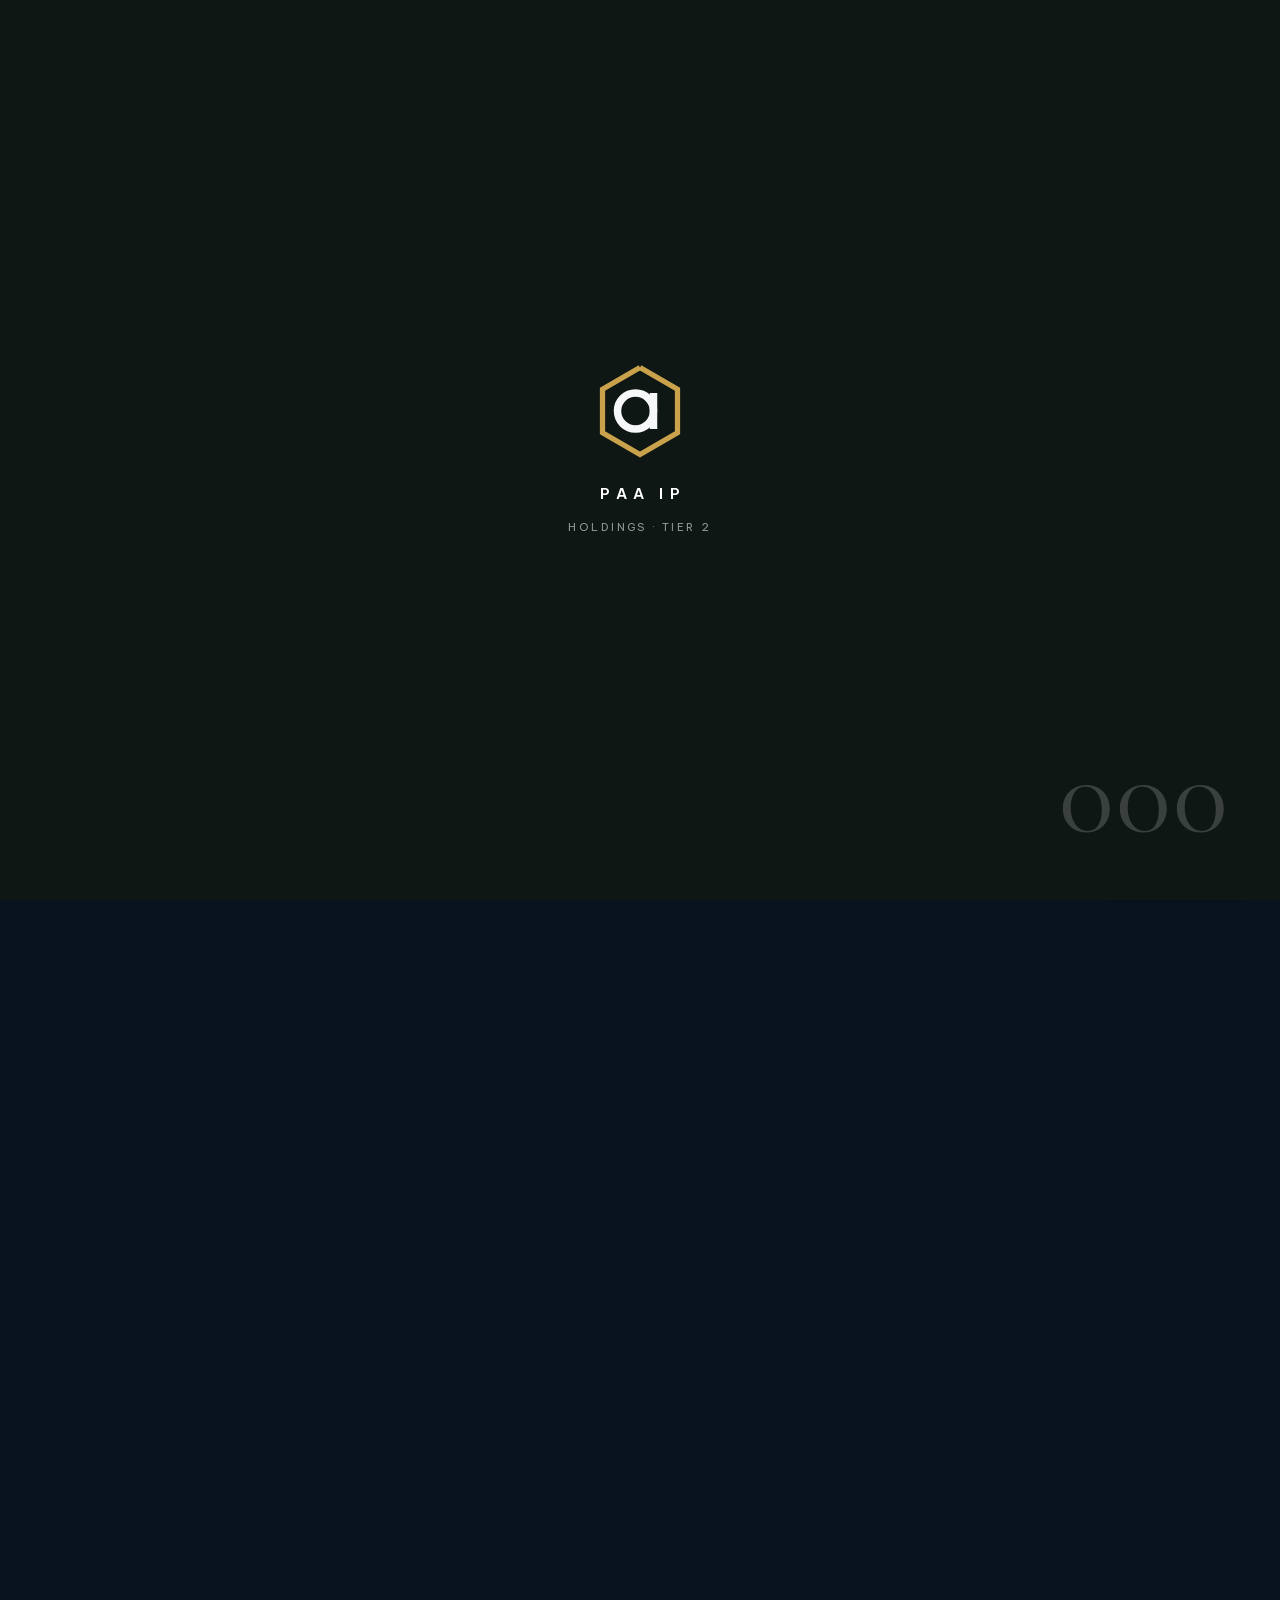
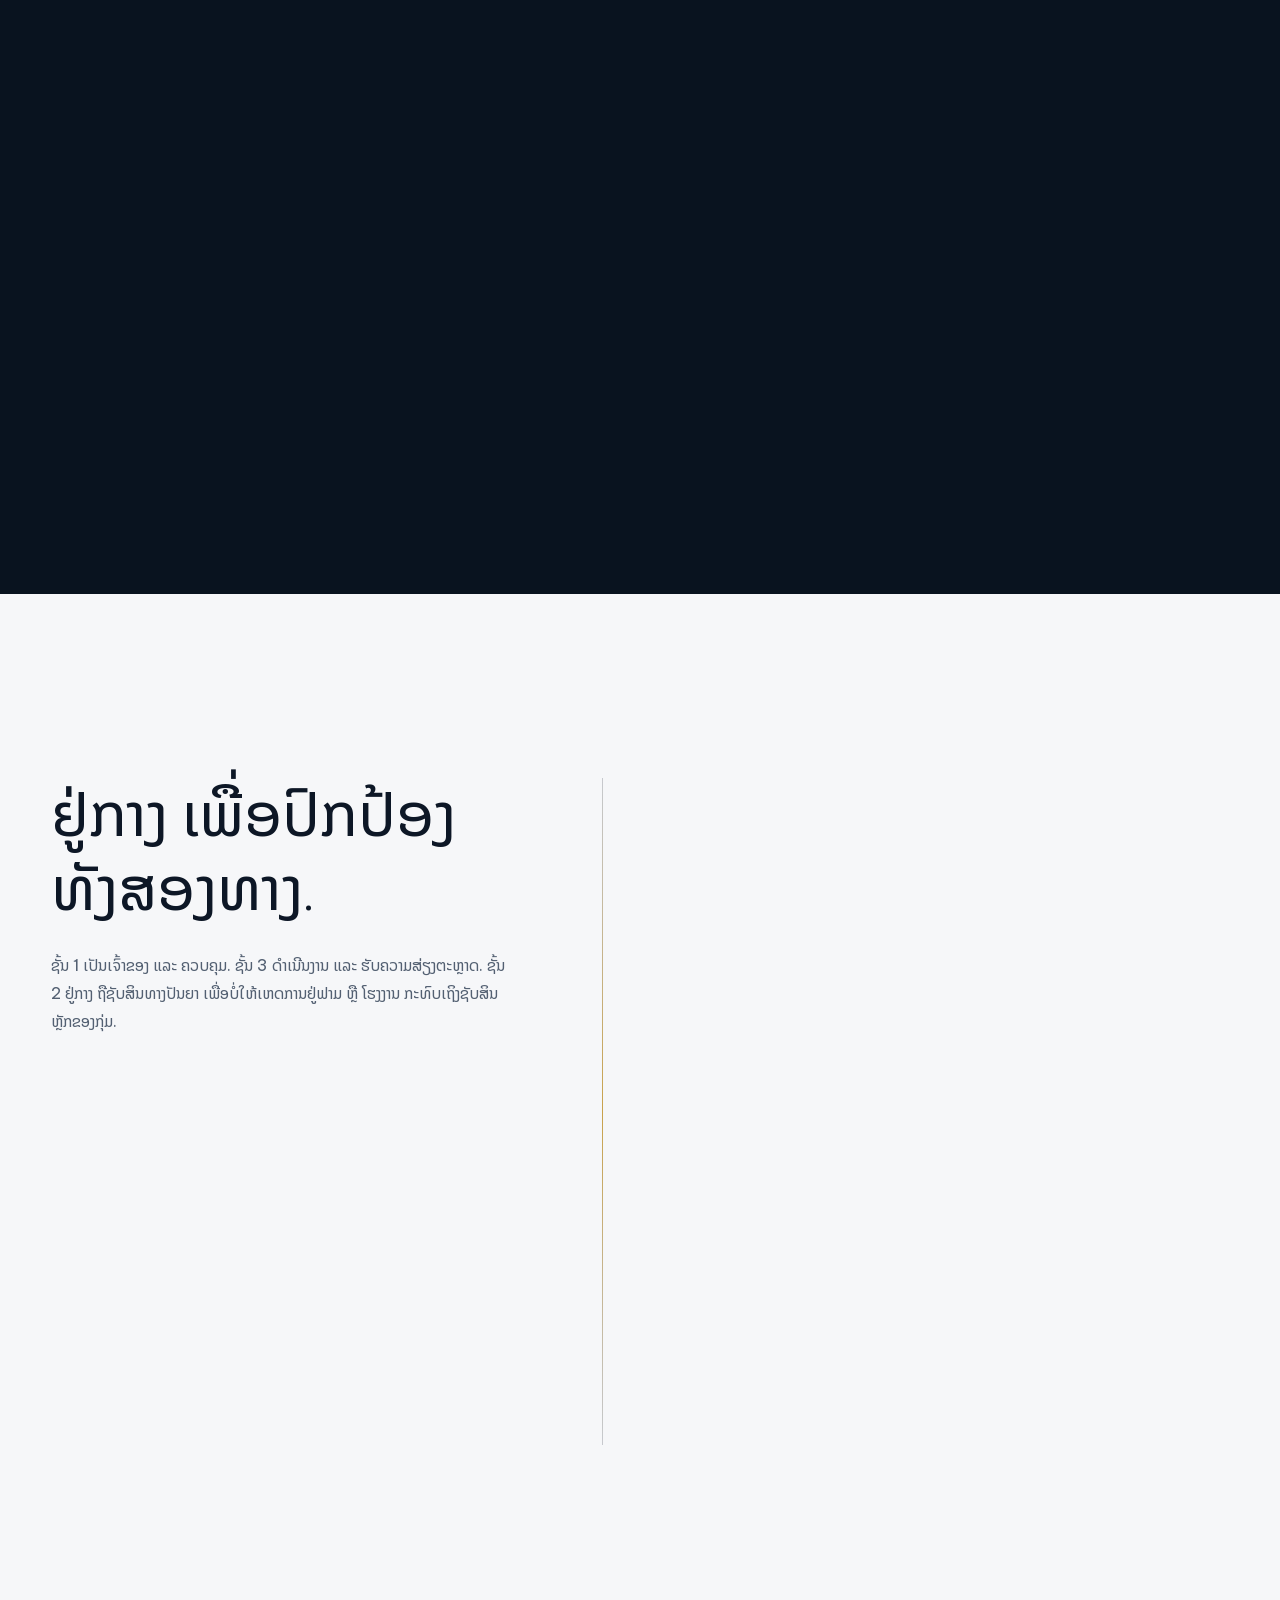
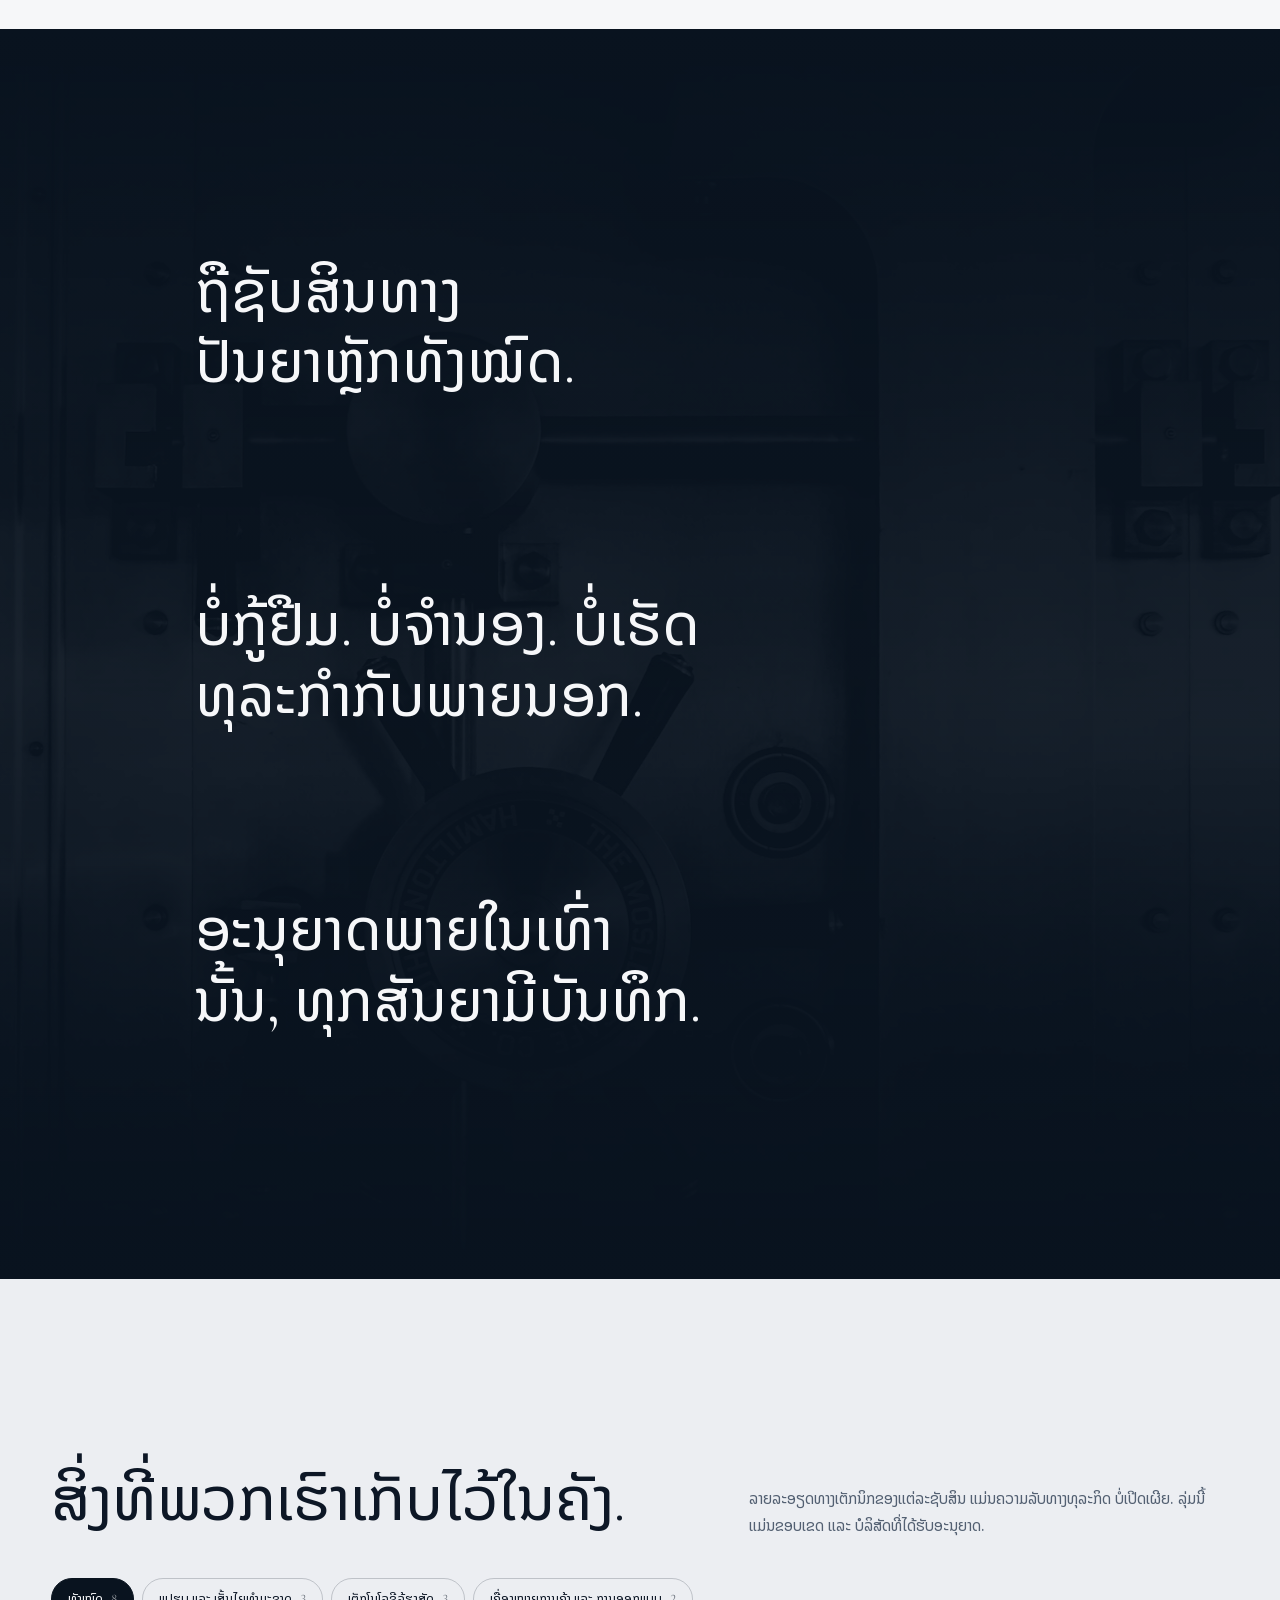
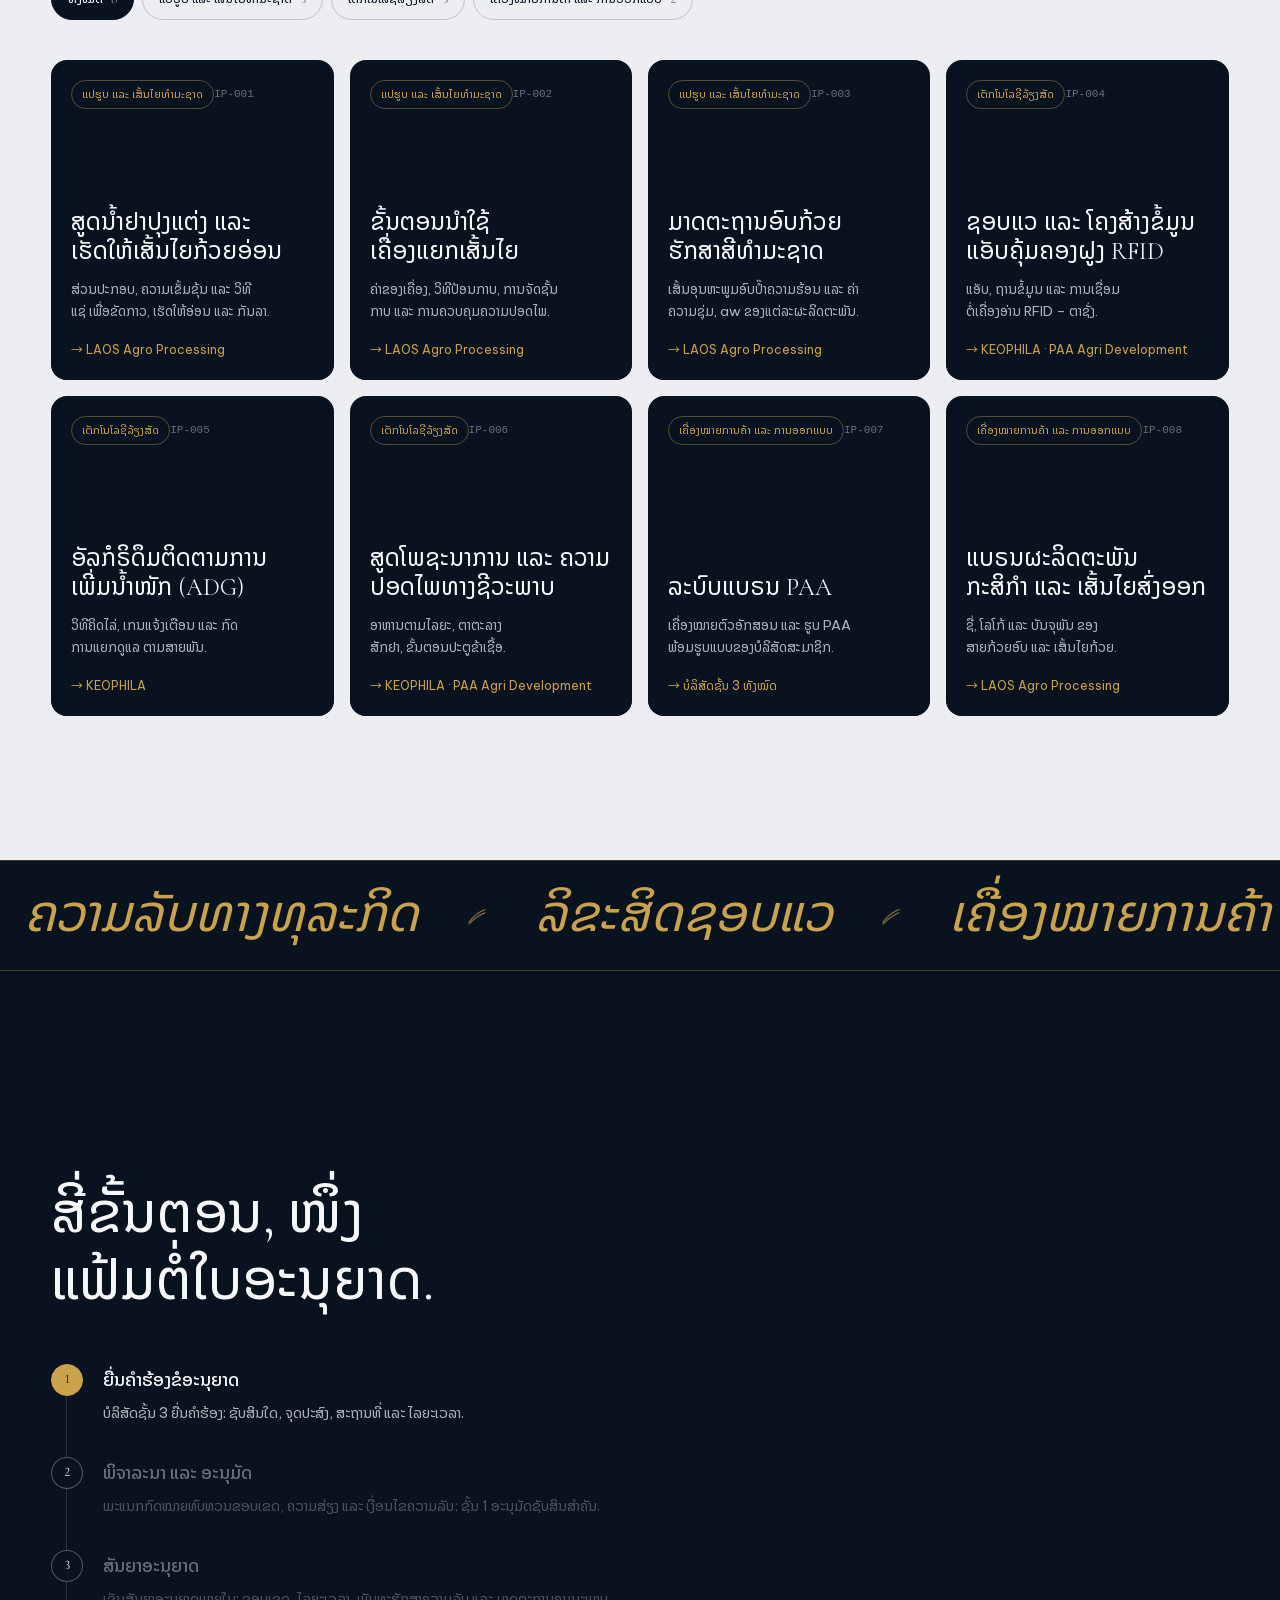
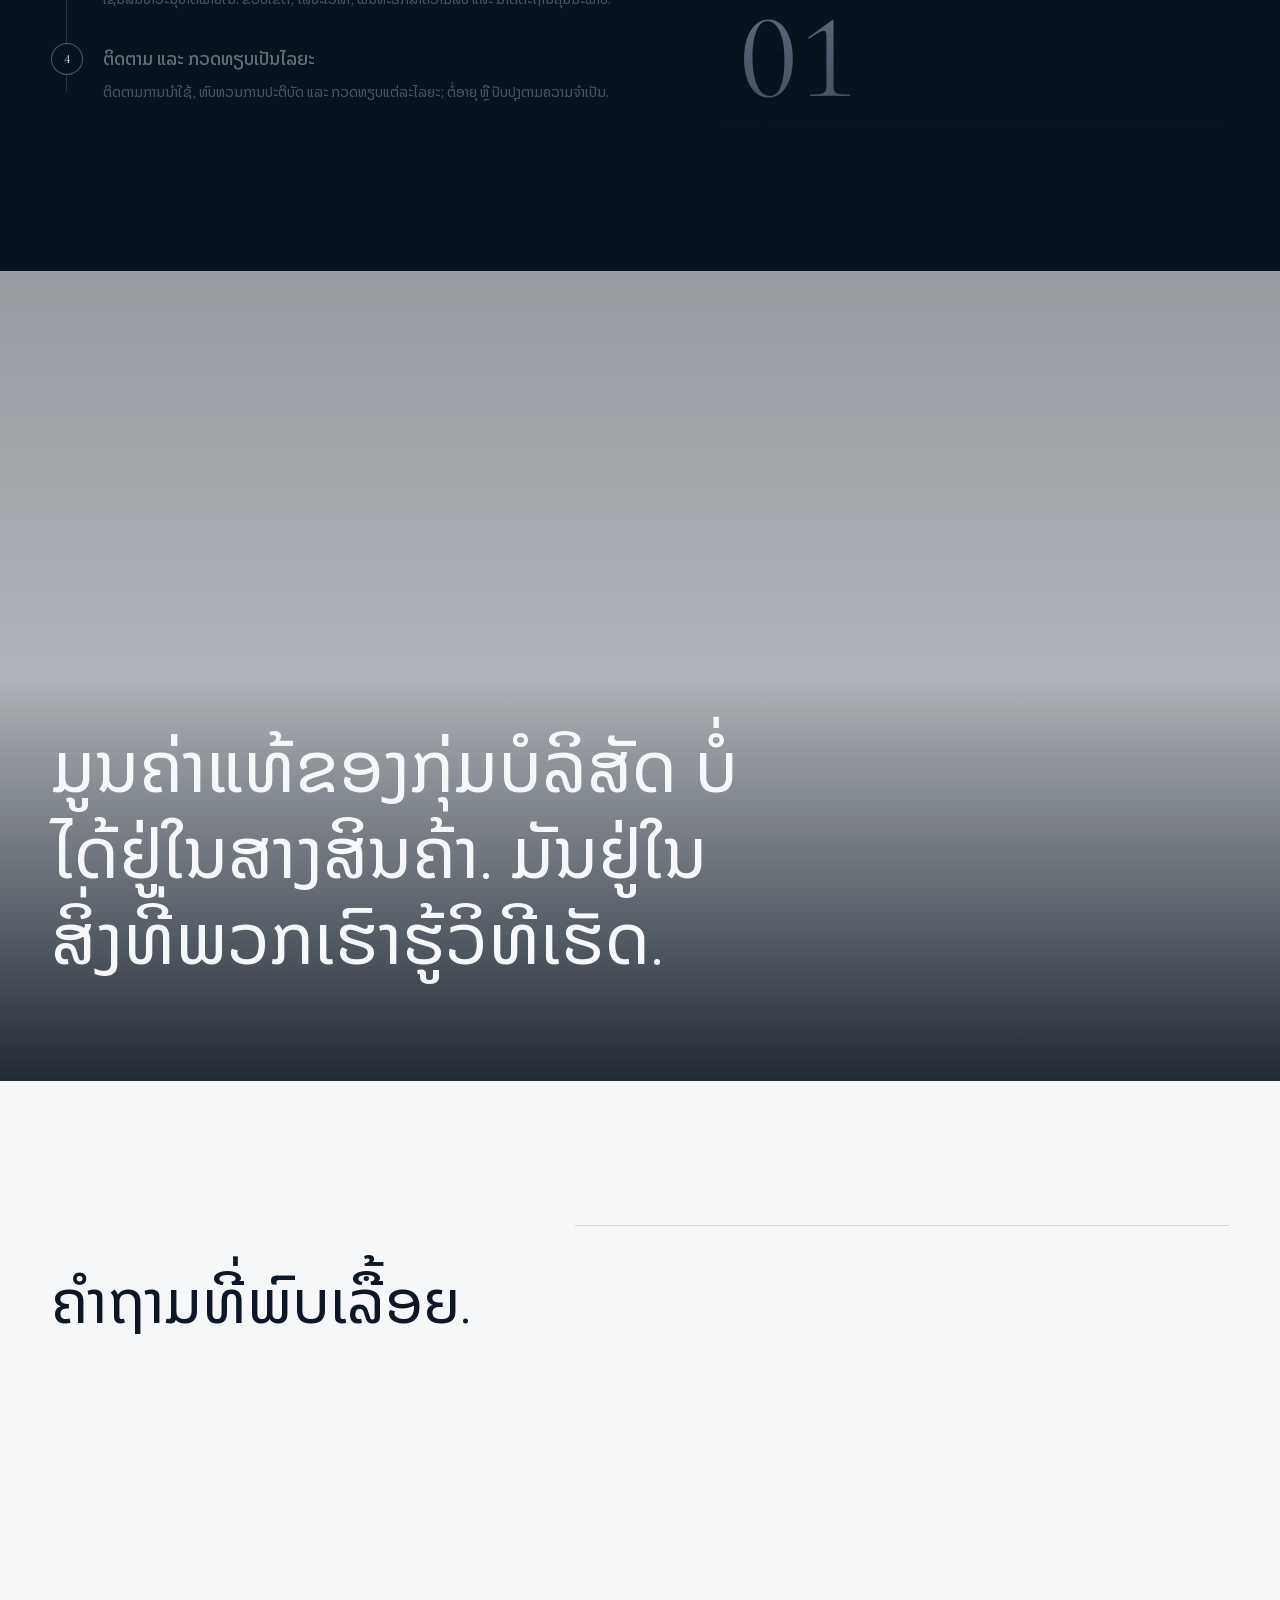
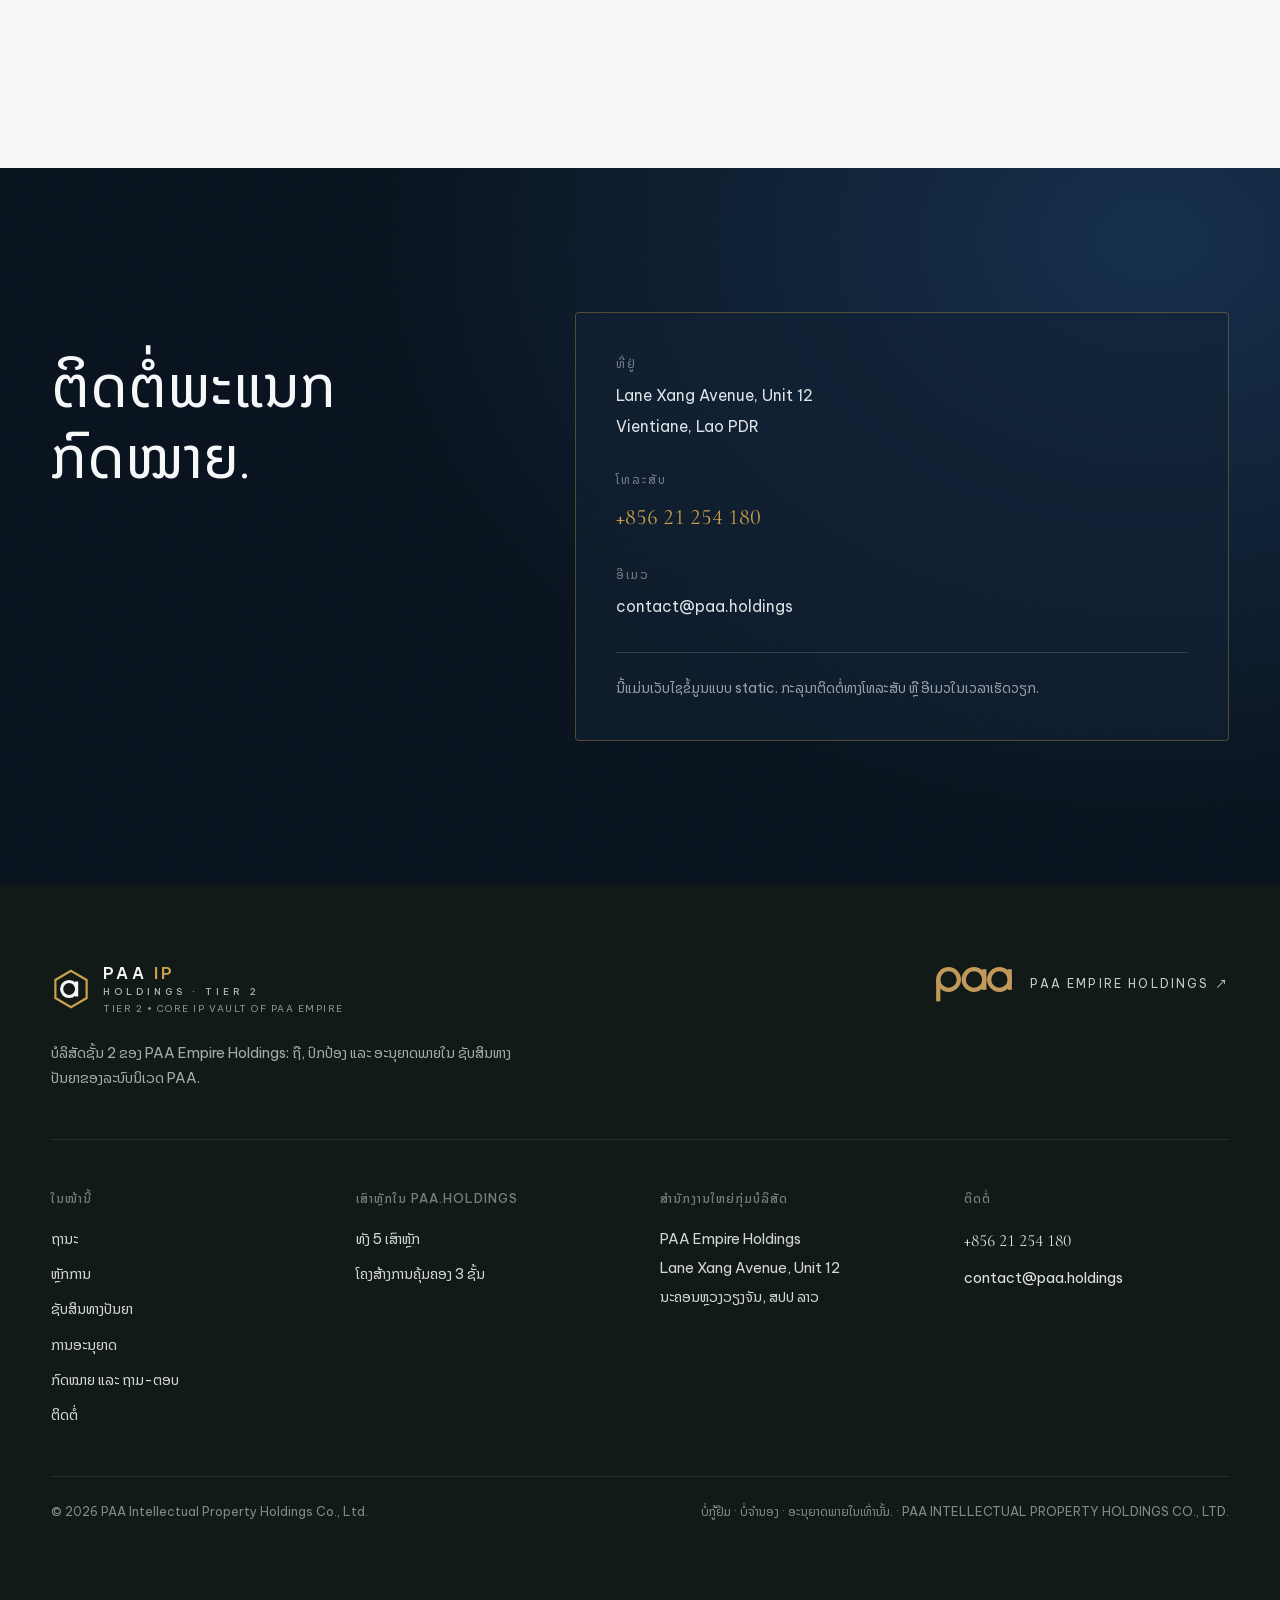
==== index.html @ 494ac4ad "init" ====
<!DOCTYPE html><!--0bmO_SX3od1G6qTGsO0JQ--><html lang="lo"><head><meta charSet="utf-8"/><meta name="viewport" content="width=device-width, initial-scale=1"/><link rel="preload" as="script" fetchPriority="low" href="/_next/static/chunks/webpack-fd79b7a7891f897e.js"/><script src="/_next/static/chunks/87c73c54-24122e7b92478d00.js" async=""></script><script src="/_next/static/chunks/18-1199a09a179f36fc.js" async=""></script><script src="/_next/static/chunks/main-app-a4c10dd6a39bd72f.js" async=""></script><meta name="next-size-adjust" content=""/><meta http-equiv="refresh" content="0; url=/lo/"/><link rel="canonical" href="/lo/"/><script src="/_next/static/chunks/polyfills-42372ed130431b0a.js" noModule=""></script></head><body><div hidden=""><!--$--><!--/$--></div><a href="/lo/">PAA IP Holdings</a><!--$--><!--/$--><script src="/_next/static/chunks/webpack-fd79b7a7891f897e.js" id="_R_" async=""></script><script>(self.__next_f=self.__next_f||[]).push([0])</script><script>self.__next_f.push([1,"1:\"$Sreact.fragment\"\n2:I[5341,[],\"\"]\n3:I[25,[],\"\"]\n4:I[5104,[],\"OutletBoundary\"]\n6:I[7158,[],\"AsyncMetadataOutlet\"]\n8:I[5104,[],\"ViewportBoundary\"]\na:I[5104,[],\"MetadataBoundary\"]\nb:\"$Sreact.suspense\"\nd:I[4431,[],\"\"]\n"])</script><script>self.__next_f.push([1,"0:{\"P\":null,\"b\":\"0bmO-SX3od1G6qTGsO0JQ\",\"p\":\"\",\"c\":[\"\",\"\"],\"i\":false,\"f\":[[[\"\",{\"children\":[\"__PAGE__\",{}]},\"$undefined\",\"$undefined\",true],[\"\",[\"$\",\"$1\",\"c\",{\"children\":[null,[\"$\",\"$L2\",null,{\"parallelRouterKey\":\"children\",\"error\":\"$undefined\",\"errorStyles\":\"$undefined\",\"errorScripts\":\"$undefined\",\"template\":[\"$\",\"$L3\",null,{}],\"templateStyles\":\"$undefined\",\"templateScripts\":\"$undefined\",\"notFound\":[[[\"$\",\"title\",null,{\"children\":\"404: This page could not be found.\"}],[\"$\",\"div\",null,{\"style\":{\"fontFamily\":\"system-ui,\\\"Segoe UI\\\",Roboto,Helvetica,Arial,sans-serif,\\\"Apple Color Emoji\\\",\\\"Segoe UI Emoji\\\"\",\"height\":\"100vh\",\"textAlign\":\"center\",\"display\":\"flex\",\"flexDirection\":\"column\",\"alignItems\":\"center\",\"justifyContent\":\"center\"},\"children\":[\"$\",\"div\",null,{\"children\":[[\"$\",\"style\",null,{\"dangerouslySetInnerHTML\":{\"__html\":\"body{color:#000;background:#fff;margin:0}.next-error-h1{border-right:1px solid rgba(0,0,0,.3)}@media (prefers-color-scheme:dark){body{color:#fff;background:#000}.next-error-h1{border-right:1px solid rgba(255,255,255,.3)}}\"}}],[\"$\",\"h1\",null,{\"className\":\"next-error-h1\",\"style\":{\"display\":\"inline-block\",\"margin\":\"0 20px 0 0\",\"padding\":\"0 23px 0 0\",\"fontSize\":24,\"fontWeight\":500,\"verticalAlign\":\"top\",\"lineHeight\":\"49px\"},\"children\":404}],[\"$\",\"div\",null,{\"style\":{\"display\":\"inline-block\"},\"children\":[\"$\",\"h2\",null,{\"style\":{\"fontSize\":14,\"fontWeight\":400,\"lineHeight\":\"49px\",\"margin\":0},\"children\":\"This page could not be found.\"}]}]]}]}]],[]],\"forbidden\":\"$undefined\",\"unauthorized\":\"$undefined\"}]]}],{\"children\":[\"__PAGE__\",[\"$\",\"$1\",\"c\",{\"children\":[[\"$\",\"html\",null,{\"lang\":\"lo\",\"children\":[[\"$\",\"head\",null,{\"children\":[[\"$\",\"meta\",null,{\"httpEquiv\":\"refresh\",\"content\":\"0; url=/lo/\"}],[\"$\",\"link\",null,{\"rel\":\"canonical\",\"href\":\"/lo/\"}]]}],[\"$\",\"body\",null,{\"children\":[\"$\",\"a\",null,{\"href\":\"/lo/\",\"children\":\"PAA IP Holdings\"}]}]]}],null,[\"$\",\"$L4\",null,{\"children\":[\"$L5\",[\"$\",\"$L6\",null,{\"promise\":\"$@7\"}]]}]]}],{},null,false]},null,false],[\"$\",\"$1\",\"h\",{\"children\":[null,[[\"$\",\"$L8\",null,{\"children\":\"$L9\"}],[\"$\",\"meta\",null,{\"name\":\"next-size-adjust\",\"content\":\"\"}]],[\"$\",\"$La\",null,{\"children\":[\"$\",\"div\",null,{\"hidden\":true,\"children\":[\"$\",\"$b\",null,{\"fallback\":null,\"children\":\"$Lc\"}]}]}]]}],false]],\"m\":\"$undefined\",\"G\":[\"$d\",[]],\"s\":false,\"S\":true}\n"])</script><script>self.__next_f.push([1,"9:[[\"$\",\"meta\",\"0\",{\"charSet\":\"utf-8\"}],[\"$\",\"meta\",\"1\",{\"name\":\"viewport\",\"content\":\"width=device-width, initial-scale=1\"}]]\n5:null\n"])</script><script>self.__next_f.push([1,"7:{\"metadata\":[],\"error\":null,\"digest\":\"$undefined\"}\n"])</script><script>self.__next_f.push([1,"c:\"$7:metadata\"\n"])</script></body></html>
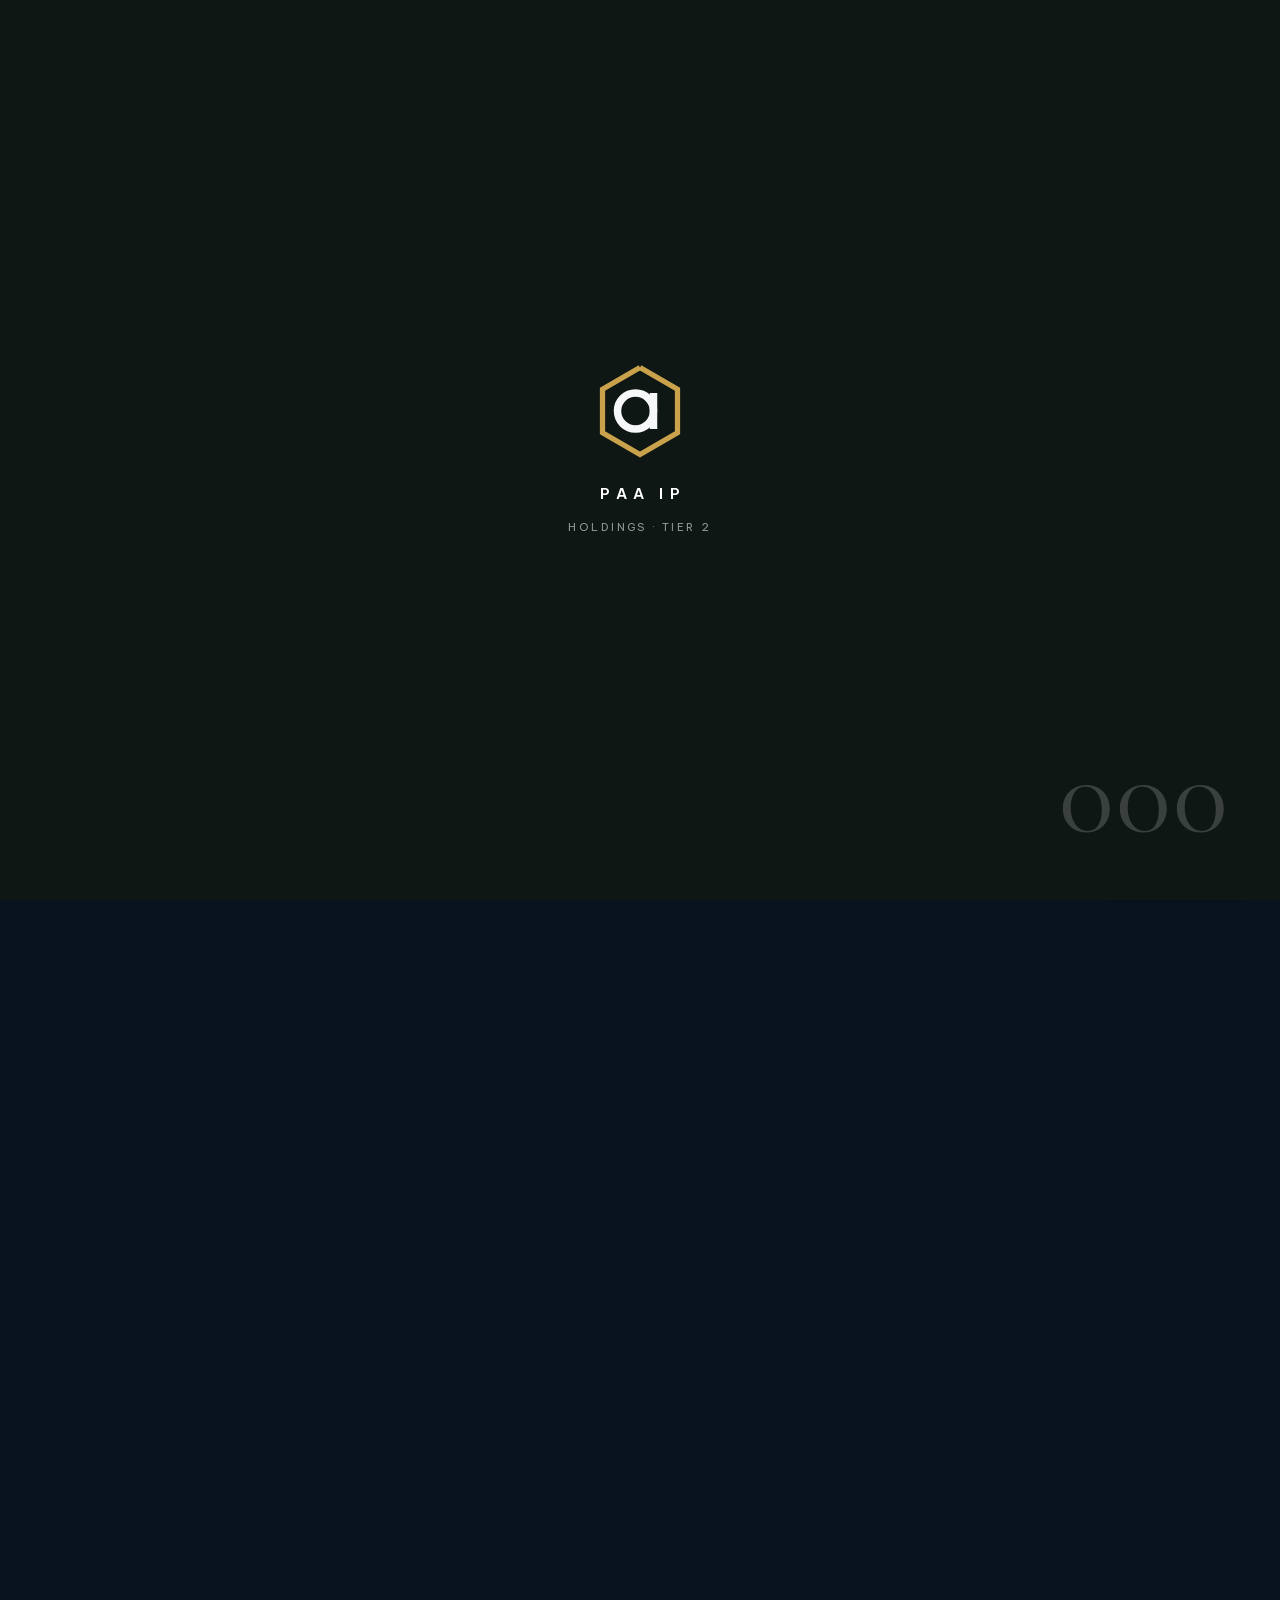
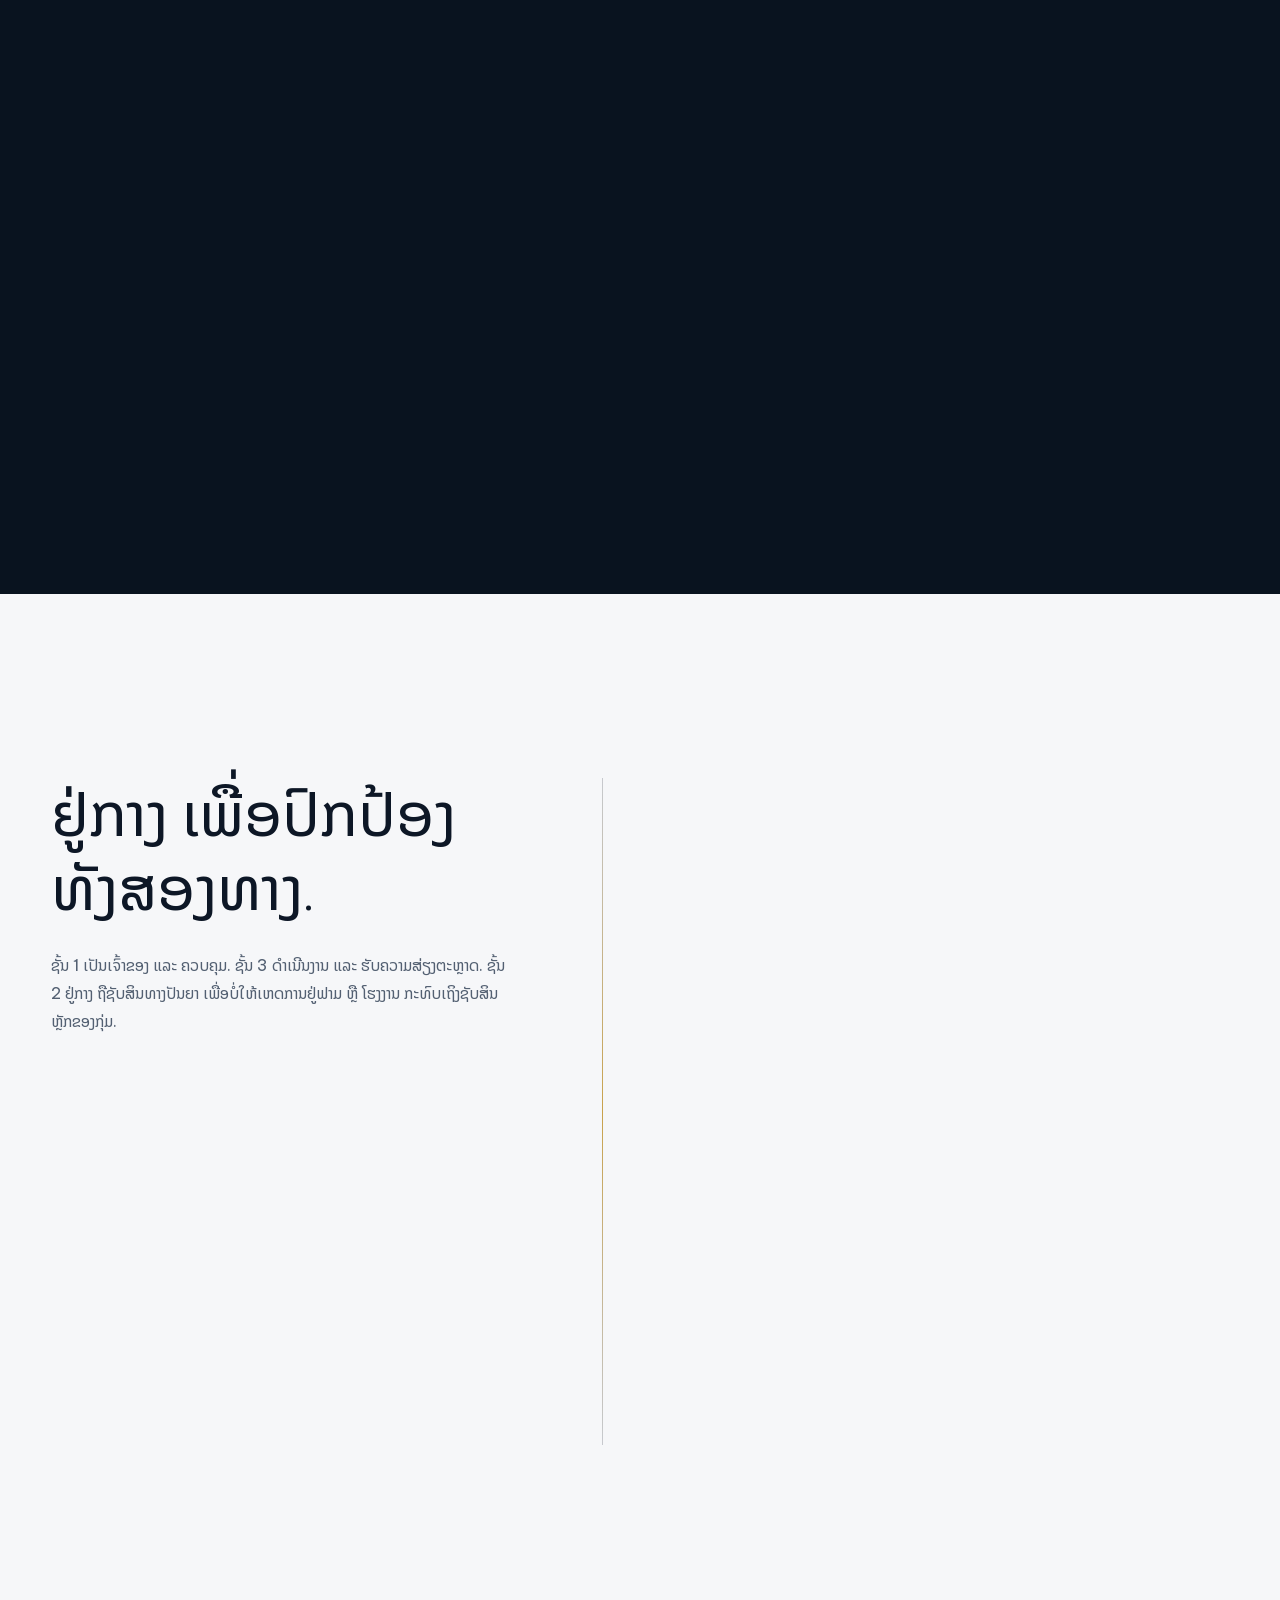
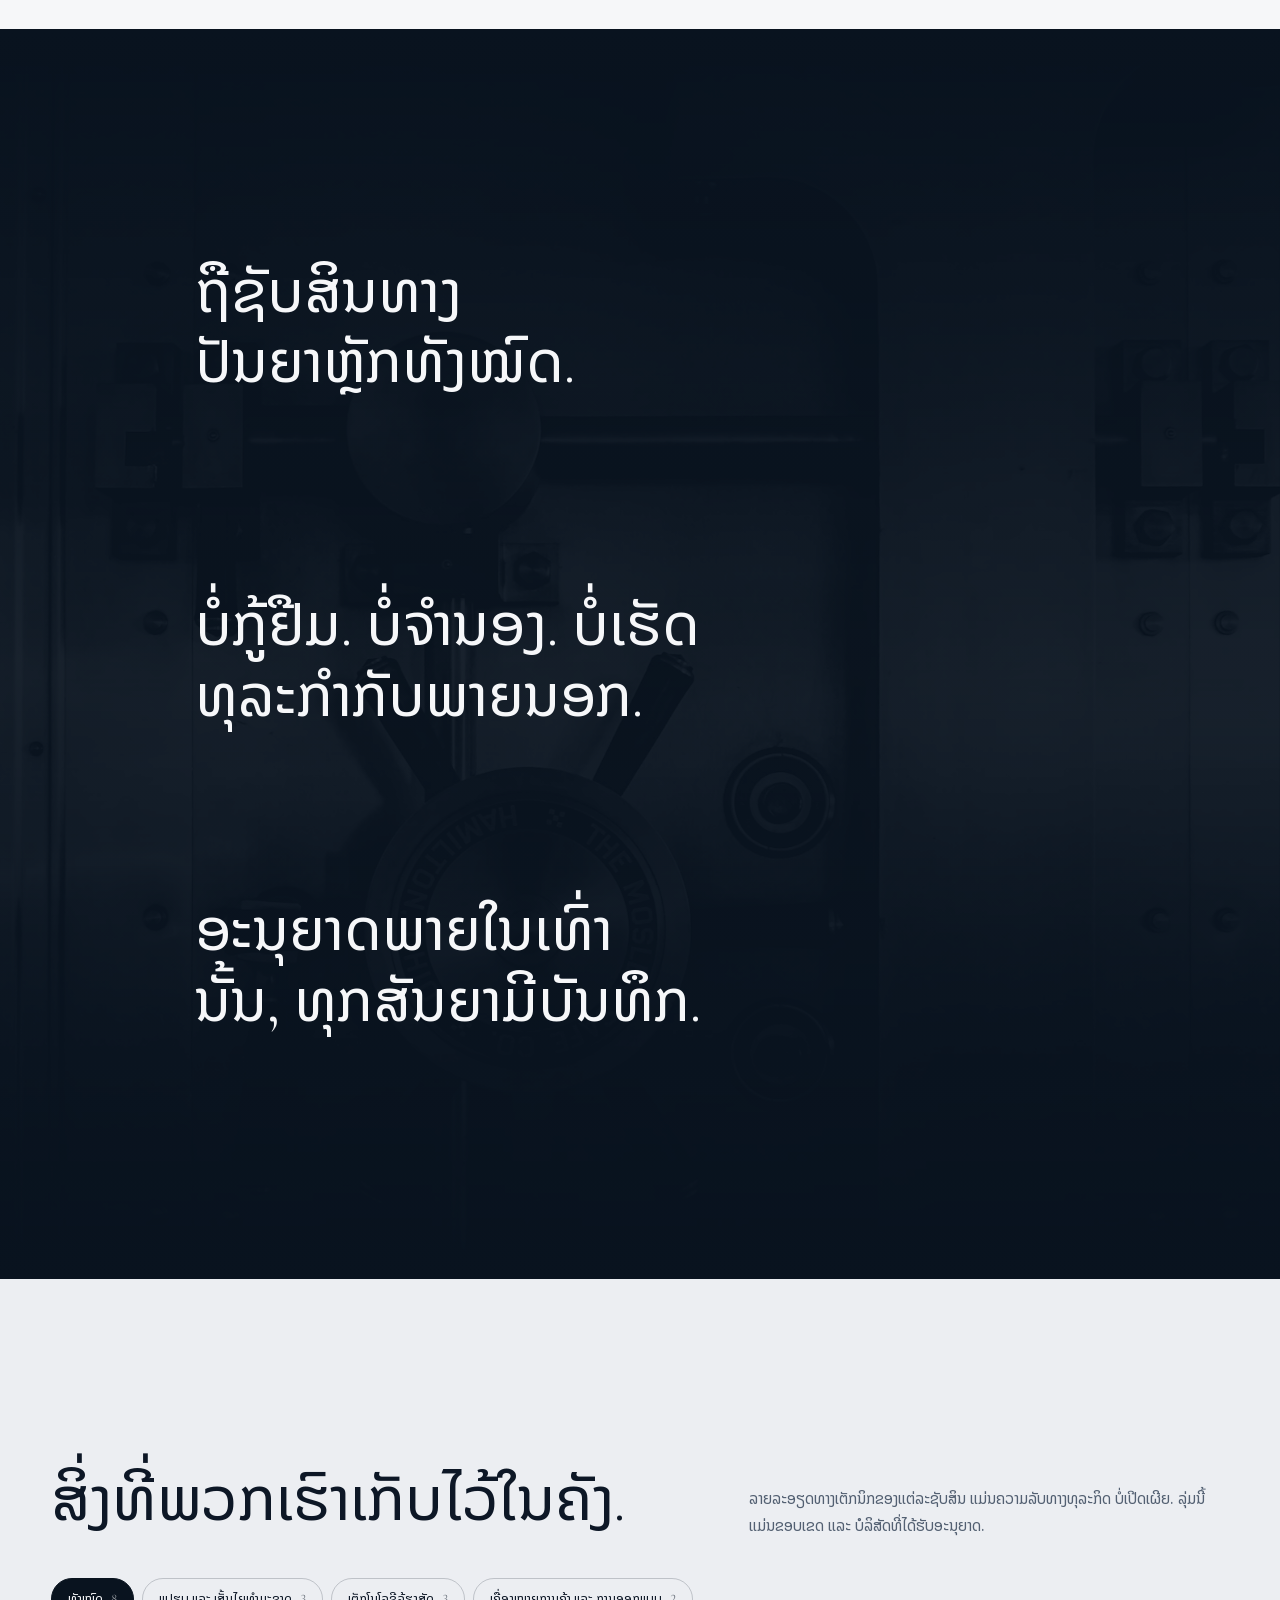
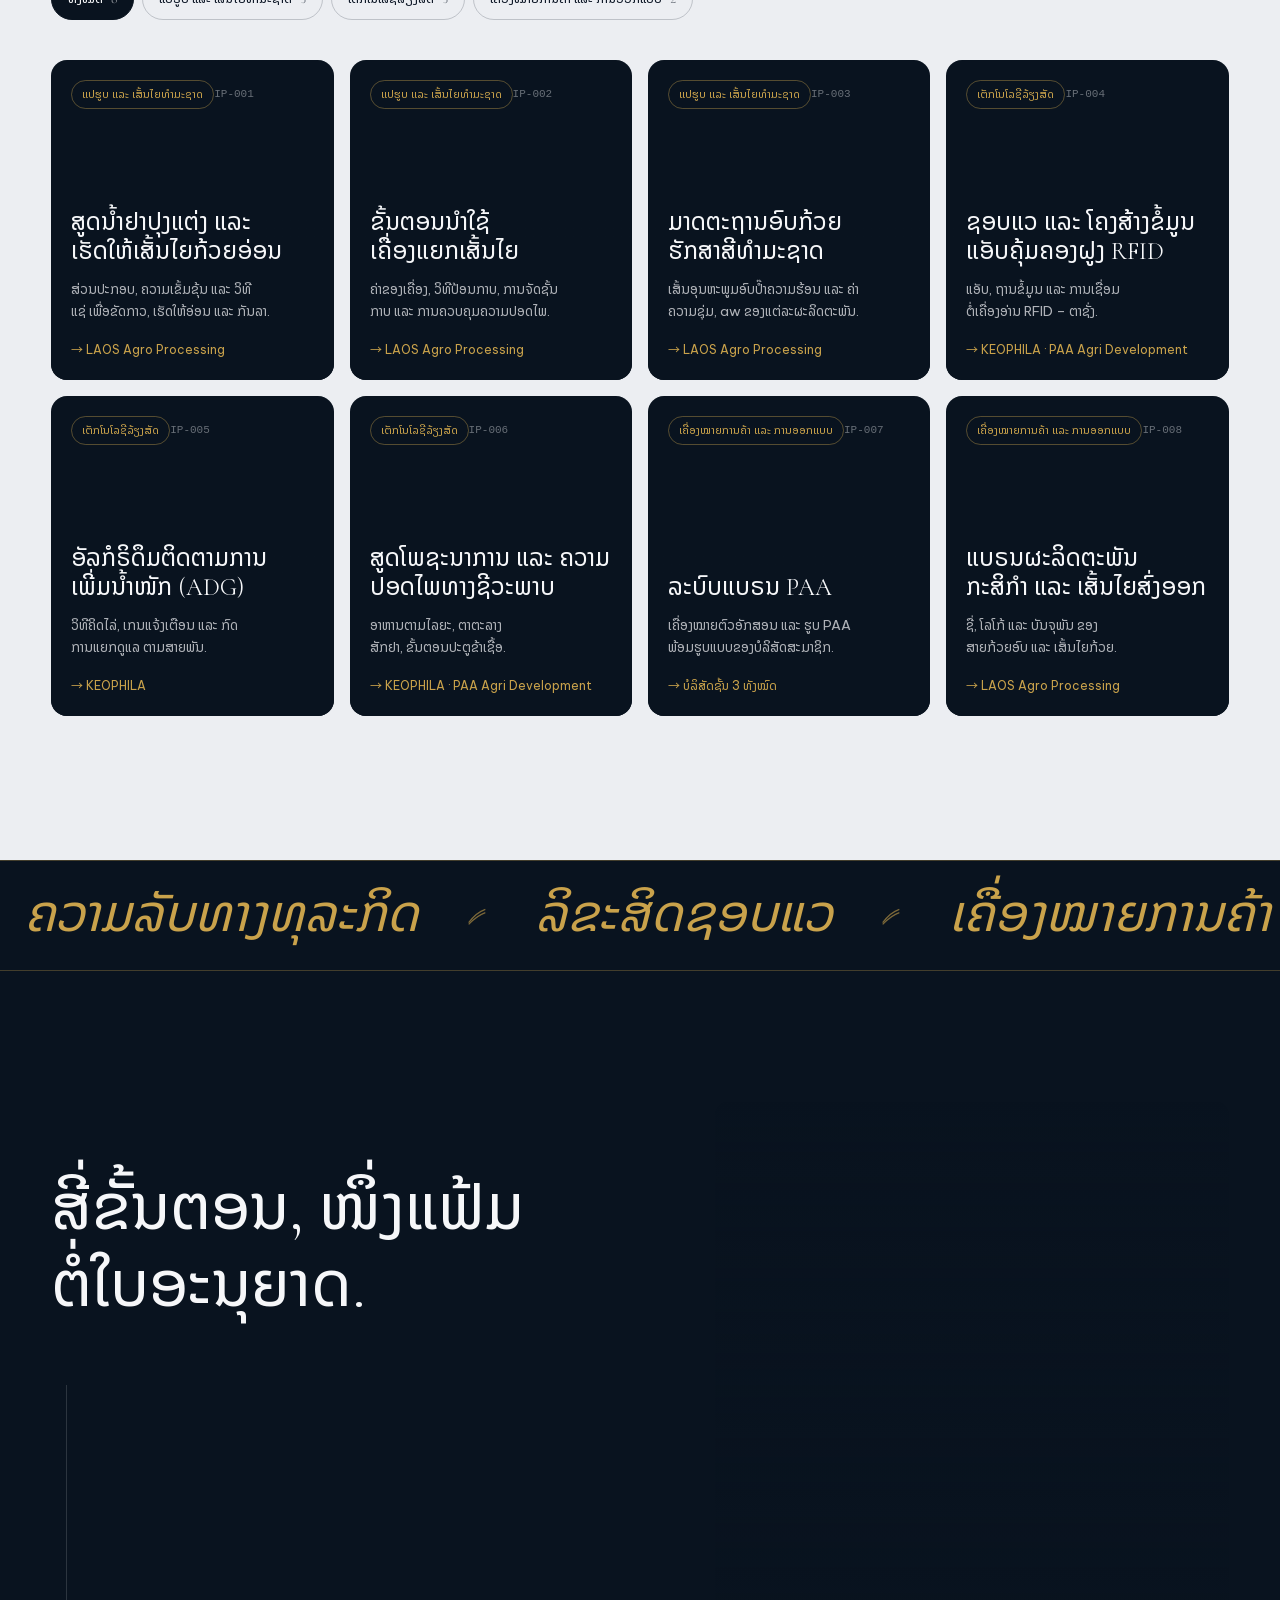
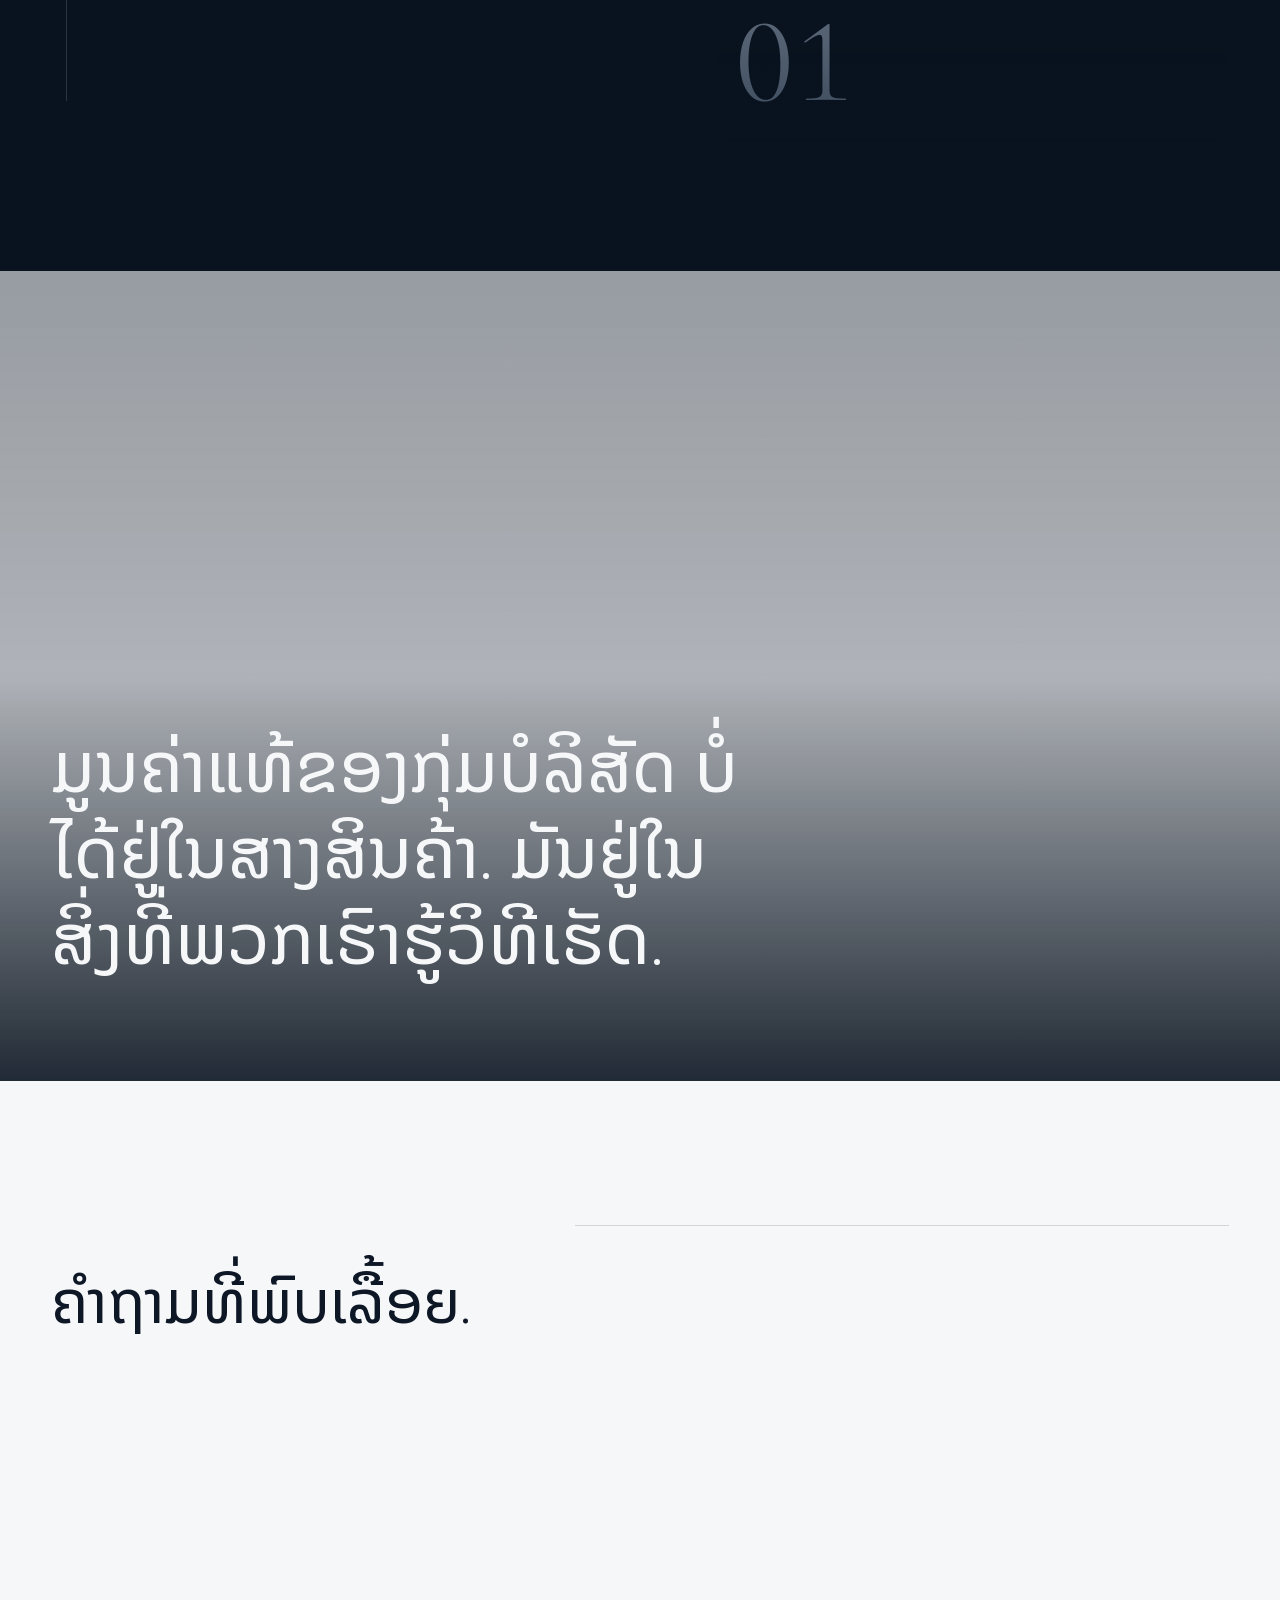
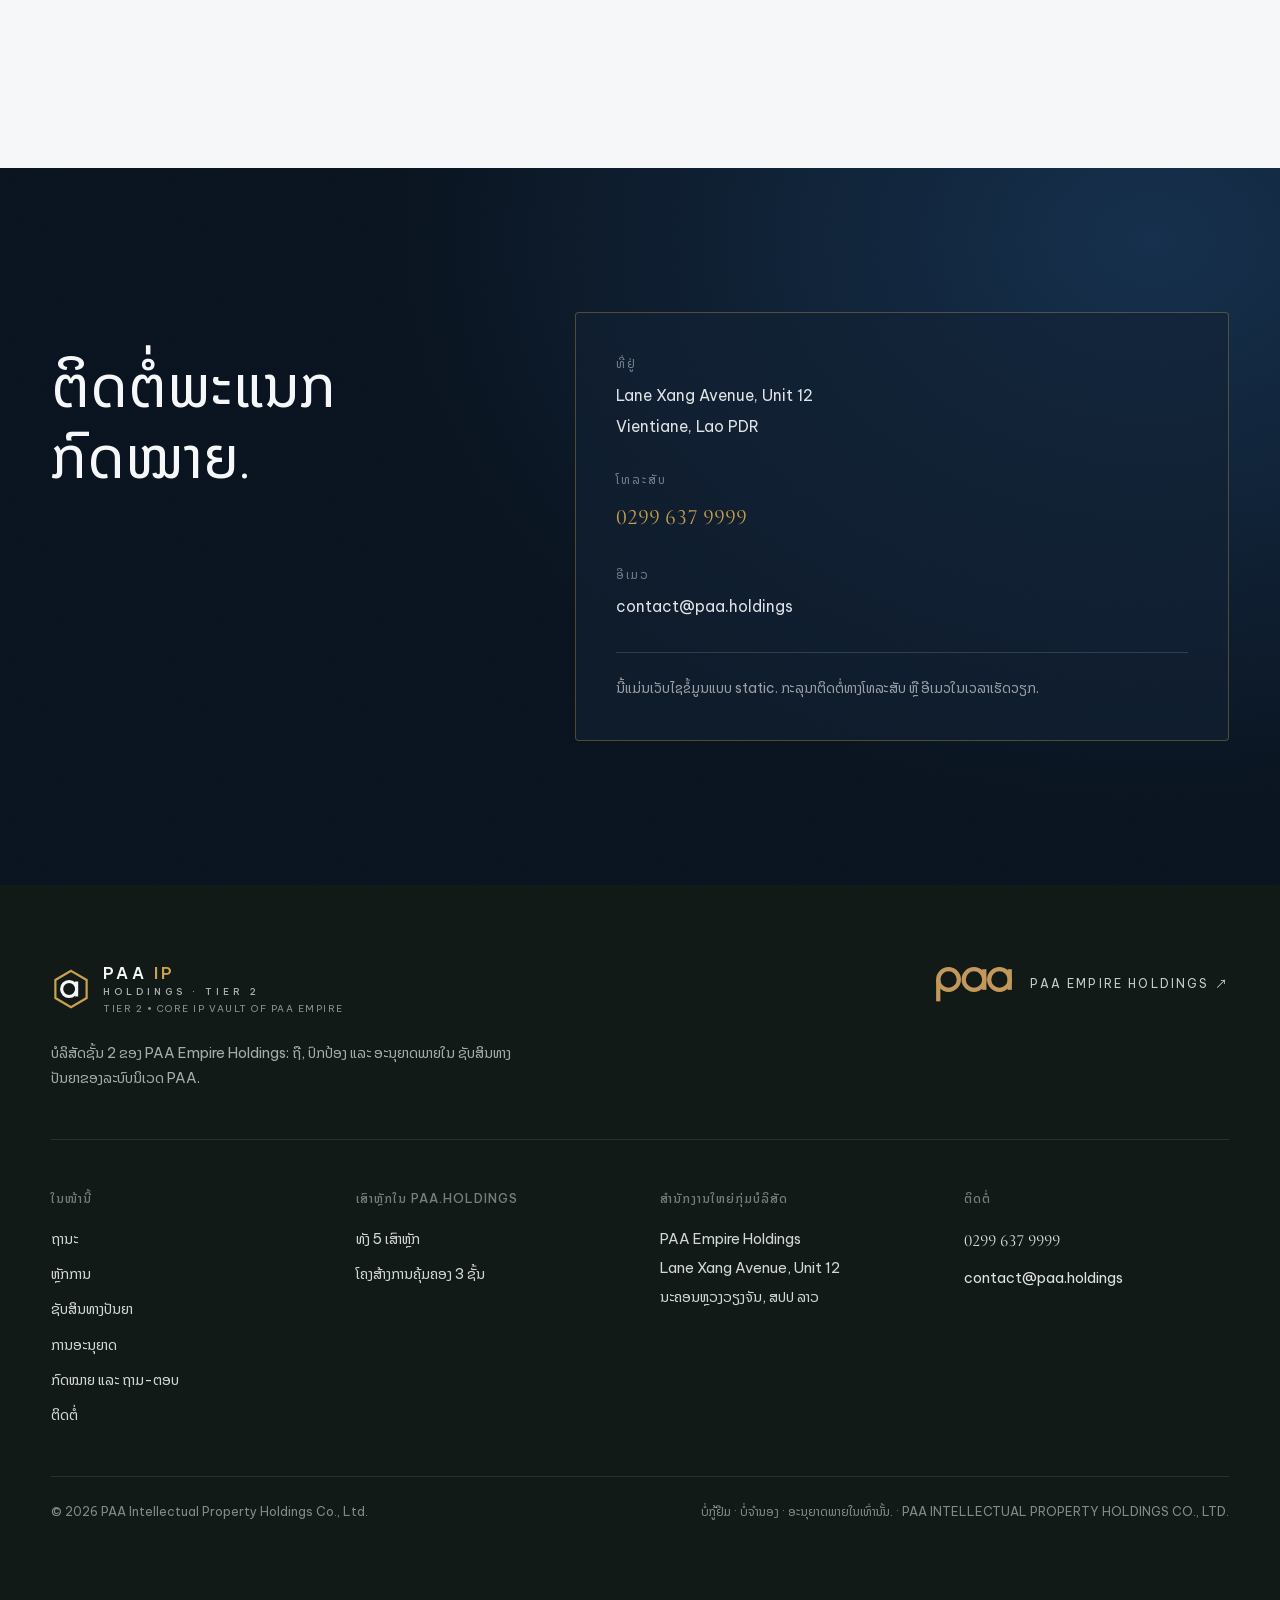
==== commit 5332ccec: "Improve mobile UX: titles, contact, ecosystem scroll, agri map, agro products. Static contact only, " ====
--- a/index.html
+++ b/index.html
@@ -1 +1 @@
-<!DOCTYPE html><!--0bmO_SX3od1G6qTGsO0JQ--><html lang="lo"><head><meta charSet="utf-8"/><meta name="viewport" content="width=device-width, initial-scale=1"/><link rel="preload" as="script" fetchPriority="low" href="/_next/static/chunks/webpack-fd79b7a7891f897e.js"/><script src="/_next/static/chunks/87c73c54-24122e7b92478d00.js" async=""></script><script src="/_next/static/chunks/18-1199a09a179f36fc.js" async=""></script><script src="/_next/static/chunks/main-app-a4c10dd6a39bd72f.js" async=""></script><meta name="next-size-adjust" content=""/><meta http-equiv="refresh" content="0; url=/lo/"/><link rel="canonical" href="/lo/"/><script src="/_next/static/chunks/polyfills-42372ed130431b0a.js" noModule=""></script></head><body><div hidden=""><!--$--><!--/$--></div><a href="/lo/">PAA IP Holdings</a><!--$--><!--/$--><script src="/_next/static/chunks/webpack-fd79b7a7891f897e.js" id="_R_" async=""></script><script>(self.__next_f=self.__next_f||[]).push([0])</script><script>self.__next_f.push([1,"1:\"$Sreact.fragment\"\n2:I[5341,[],\"\"]\n3:I[25,[],\"\"]\n4:I[5104,[],\"OutletBoundary\"]\n6:I[7158,[],\"AsyncMetadataOutlet\"]\n8:I[5104,[],\"ViewportBoundary\"]\na:I[5104,[],\"MetadataBoundary\"]\nb:\"$Sreact.suspense\"\nd:I[4431,[],\"\"]\n"])</script><script>self.__next_f.push([1,"0:{\"P\":null,\"b\":\"0bmO-SX3od1G6qTGsO0JQ\",\"p\":\"\",\"c\":[\"\",\"\"],\"i\":false,\"f\":[[[\"\",{\"children\":[\"__PAGE__\",{}]},\"$undefined\",\"$undefined\",true],[\"\",[\"$\",\"$1\",\"c\",{\"children\":[null,[\"$\",\"$L2\",null,{\"parallelRouterKey\":\"children\",\"error\":\"$undefined\",\"errorStyles\":\"$undefined\",\"errorScripts\":\"$undefined\",\"template\":[\"$\",\"$L3\",null,{}],\"templateStyles\":\"$undefined\",\"templateScripts\":\"$undefined\",\"notFound\":[[[\"$\",\"title\",null,{\"children\":\"404: This page could not be found.\"}],[\"$\",\"div\",null,{\"style\":{\"fontFamily\":\"system-ui,\\\"Segoe UI\\\",Roboto,Helvetica,Arial,sans-serif,\\\"Apple Color Emoji\\\",\\\"Segoe UI Emoji\\\"\",\"height\":\"100vh\",\"textAlign\":\"center\",\"display\":\"flex\",\"flexDirection\":\"column\",\"alignItems\":\"center\",\"justifyContent\":\"center\"},\"children\":[\"$\",\"div\",null,{\"children\":[[\"$\",\"style\",null,{\"dangerouslySetInnerHTML\":{\"__html\":\"body{color:#000;background:#fff;margin:0}.next-error-h1{border-right:1px solid rgba(0,0,0,.3)}@media (prefers-color-scheme:dark){body{color:#fff;background:#000}.next-error-h1{border-right:1px solid rgba(255,255,255,.3)}}\"}}],[\"$\",\"h1\",null,{\"className\":\"next-error-h1\",\"style\":{\"display\":\"inline-block\",\"margin\":\"0 20px 0 0\",\"padding\":\"0 23px 0 0\",\"fontSize\":24,\"fontWeight\":500,\"verticalAlign\":\"top\",\"lineHeight\":\"49px\"},\"children\":404}],[\"$\",\"div\",null,{\"style\":{\"display\":\"inline-block\"},\"children\":[\"$\",\"h2\",null,{\"style\":{\"fontSize\":14,\"fontWeight\":400,\"lineHeight\":\"49px\",\"margin\":0},\"children\":\"This page could not be found.\"}]}]]}]}]],[]],\"forbidden\":\"$undefined\",\"unauthorized\":\"$undefined\"}]]}],{\"children\":[\"__PAGE__\",[\"$\",\"$1\",\"c\",{\"children\":[[\"$\",\"html\",null,{\"lang\":\"lo\",\"children\":[[\"$\",\"head\",null,{\"children\":[[\"$\",\"meta\",null,{\"httpEquiv\":\"refresh\",\"content\":\"0; url=/lo/\"}],[\"$\",\"link\",null,{\"rel\":\"canonical\",\"href\":\"/lo/\"}]]}],[\"$\",\"body\",null,{\"children\":[\"$\",\"a\",null,{\"href\":\"/lo/\",\"children\":\"PAA IP Holdings\"}]}]]}],null,[\"$\",\"$L4\",null,{\"children\":[\"$L5\",[\"$\",\"$L6\",null,{\"promise\":\"$@7\"}]]}]]}],{},null,false]},null,false],[\"$\",\"$1\",\"h\",{\"children\":[null,[[\"$\",\"$L8\",null,{\"children\":\"$L9\"}],[\"$\",\"meta\",null,{\"name\":\"next-size-adjust\",\"content\":\"\"}]],[\"$\",\"$La\",null,{\"children\":[\"$\",\"div\",null,{\"hidden\":true,\"children\":[\"$\",\"$b\",null,{\"fallback\":null,\"children\":\"$Lc\"}]}]}]]}],false]],\"m\":\"$undefined\",\"G\":[\"$d\",[]],\"s\":false,\"S\":true}\n"])</script><script>self.__next_f.push([1,"9:[[\"$\",\"meta\",\"0\",{\"charSet\":\"utf-8\"}],[\"$\",\"meta\",\"1\",{\"name\":\"viewport\",\"content\":\"width=device-width, initial-scale=1\"}]]\n5:null\n"])</script><script>self.__next_f.push([1,"7:{\"metadata\":[],\"error\":null,\"digest\":\"$undefined\"}\n"])</script><script>self.__next_f.push([1,"c:\"$7:metadata\"\n"])</script></body></html>+<!DOCTYPE html><!--TxYWyt__IdYdlHKLEj6lq--><html lang="lo"><head><meta charSet="utf-8"/><meta name="viewport" content="width=device-width, initial-scale=1"/><link rel="preload" as="script" fetchPriority="low" href="/_next/static/chunks/webpack-fd79b7a7891f897e.js"/><script src="/_next/static/chunks/87c73c54-24122e7b92478d00.js" async=""></script><script src="/_next/static/chunks/18-1199a09a179f36fc.js" async=""></script><script src="/_next/static/chunks/main-app-a4c10dd6a39bd72f.js" async=""></script><meta name="next-size-adjust" content=""/><meta http-equiv="refresh" content="0; url=/lo/"/><link rel="canonical" href="/lo/"/><script src="/_next/static/chunks/polyfills-42372ed130431b0a.js" noModule=""></script></head><body><div hidden=""><!--$--><!--/$--></div><a href="/lo/">PAA IP Holdings</a><!--$--><!--/$--><script src="/_next/static/chunks/webpack-fd79b7a7891f897e.js" id="_R_" async=""></script><script>(self.__next_f=self.__next_f||[]).push([0])</script><script>self.__next_f.push([1,"1:\"$Sreact.fragment\"\n2:I[5341,[],\"\"]\n3:I[25,[],\"\"]\n4:I[5104,[],\"OutletBoundary\"]\n6:I[7158,[],\"AsyncMetadataOutlet\"]\n8:I[5104,[],\"ViewportBoundary\"]\na:I[5104,[],\"MetadataBoundary\"]\nb:\"$Sreact.suspense\"\nd:I[4431,[],\"\"]\n"])</script><script>self.__next_f.push([1,"0:{\"P\":null,\"b\":\"TxYWyt--IdYdlHKLEj6lq\",\"p\":\"\",\"c\":[\"\",\"\"],\"i\":false,\"f\":[[[\"\",{\"children\":[\"__PAGE__\",{}]},\"$undefined\",\"$undefined\",true],[\"\",[\"$\",\"$1\",\"c\",{\"children\":[null,[\"$\",\"$L2\",null,{\"parallelRouterKey\":\"children\",\"error\":\"$undefined\",\"errorStyles\":\"$undefined\",\"errorScripts\":\"$undefined\",\"template\":[\"$\",\"$L3\",null,{}],\"templateStyles\":\"$undefined\",\"templateScripts\":\"$undefined\",\"notFound\":[[[\"$\",\"title\",null,{\"children\":\"404: This page could not be found.\"}],[\"$\",\"div\",null,{\"style\":{\"fontFamily\":\"system-ui,\\\"Segoe UI\\\",Roboto,Helvetica,Arial,sans-serif,\\\"Apple Color Emoji\\\",\\\"Segoe UI Emoji\\\"\",\"height\":\"100vh\",\"textAlign\":\"center\",\"display\":\"flex\",\"flexDirection\":\"column\",\"alignItems\":\"center\",\"justifyContent\":\"center\"},\"children\":[\"$\",\"div\",null,{\"children\":[[\"$\",\"style\",null,{\"dangerouslySetInnerHTML\":{\"__html\":\"body{color:#000;background:#fff;margin:0}.next-error-h1{border-right:1px solid rgba(0,0,0,.3)}@media (prefers-color-scheme:dark){body{color:#fff;background:#000}.next-error-h1{border-right:1px solid rgba(255,255,255,.3)}}\"}}],[\"$\",\"h1\",null,{\"className\":\"next-error-h1\",\"style\":{\"display\":\"inline-block\",\"margin\":\"0 20px 0 0\",\"padding\":\"0 23px 0 0\",\"fontSize\":24,\"fontWeight\":500,\"verticalAlign\":\"top\",\"lineHeight\":\"49px\"},\"children\":404}],[\"$\",\"div\",null,{\"style\":{\"display\":\"inline-block\"},\"children\":[\"$\",\"h2\",null,{\"style\":{\"fontSize\":14,\"fontWeight\":400,\"lineHeight\":\"49px\",\"margin\":0},\"children\":\"This page could not be found.\"}]}]]}]}]],[]],\"forbidden\":\"$undefined\",\"unauthorized\":\"$undefined\"}]]}],{\"children\":[\"__PAGE__\",[\"$\",\"$1\",\"c\",{\"children\":[[\"$\",\"html\",null,{\"lang\":\"lo\",\"children\":[[\"$\",\"head\",null,{\"children\":[[\"$\",\"meta\",null,{\"httpEquiv\":\"refresh\",\"content\":\"0; url=/lo/\"}],[\"$\",\"link\",null,{\"rel\":\"canonical\",\"href\":\"/lo/\"}]]}],[\"$\",\"body\",null,{\"children\":[\"$\",\"a\",null,{\"href\":\"/lo/\",\"children\":\"PAA IP Holdings\"}]}]]}],null,[\"$\",\"$L4\",null,{\"children\":[\"$L5\",[\"$\",\"$L6\",null,{\"promise\":\"$@7\"}]]}]]}],{},null,false]},null,false],[\"$\",\"$1\",\"h\",{\"children\":[null,[[\"$\",\"$L8\",null,{\"children\":\"$L9\"}],[\"$\",\"meta\",null,{\"name\":\"next-size-adjust\",\"content\":\"\"}]],[\"$\",\"$La\",null,{\"children\":[\"$\",\"div\",null,{\"hidden\":true,\"children\":[\"$\",\"$b\",null,{\"fallback\":null,\"children\":\"$Lc\"}]}]}]]}],false]],\"m\":\"$undefined\",\"G\":[\"$d\",[]],\"s\":false,\"S\":true}\n"])</script><script>self.__next_f.push([1,"9:[[\"$\",\"meta\",\"0\",{\"charSet\":\"utf-8\"}],[\"$\",\"meta\",\"1\",{\"name\":\"viewport\",\"content\":\"width=device-width, initial-scale=1\"}]]\n5:null\n"])</script><script>self.__next_f.push([1,"7:{\"metadata\":[],\"error\":null,\"digest\":\"$undefined\"}\n"])</script><script>self.__next_f.push([1,"c:\"$7:metadata\"\n"])</script></body></html>
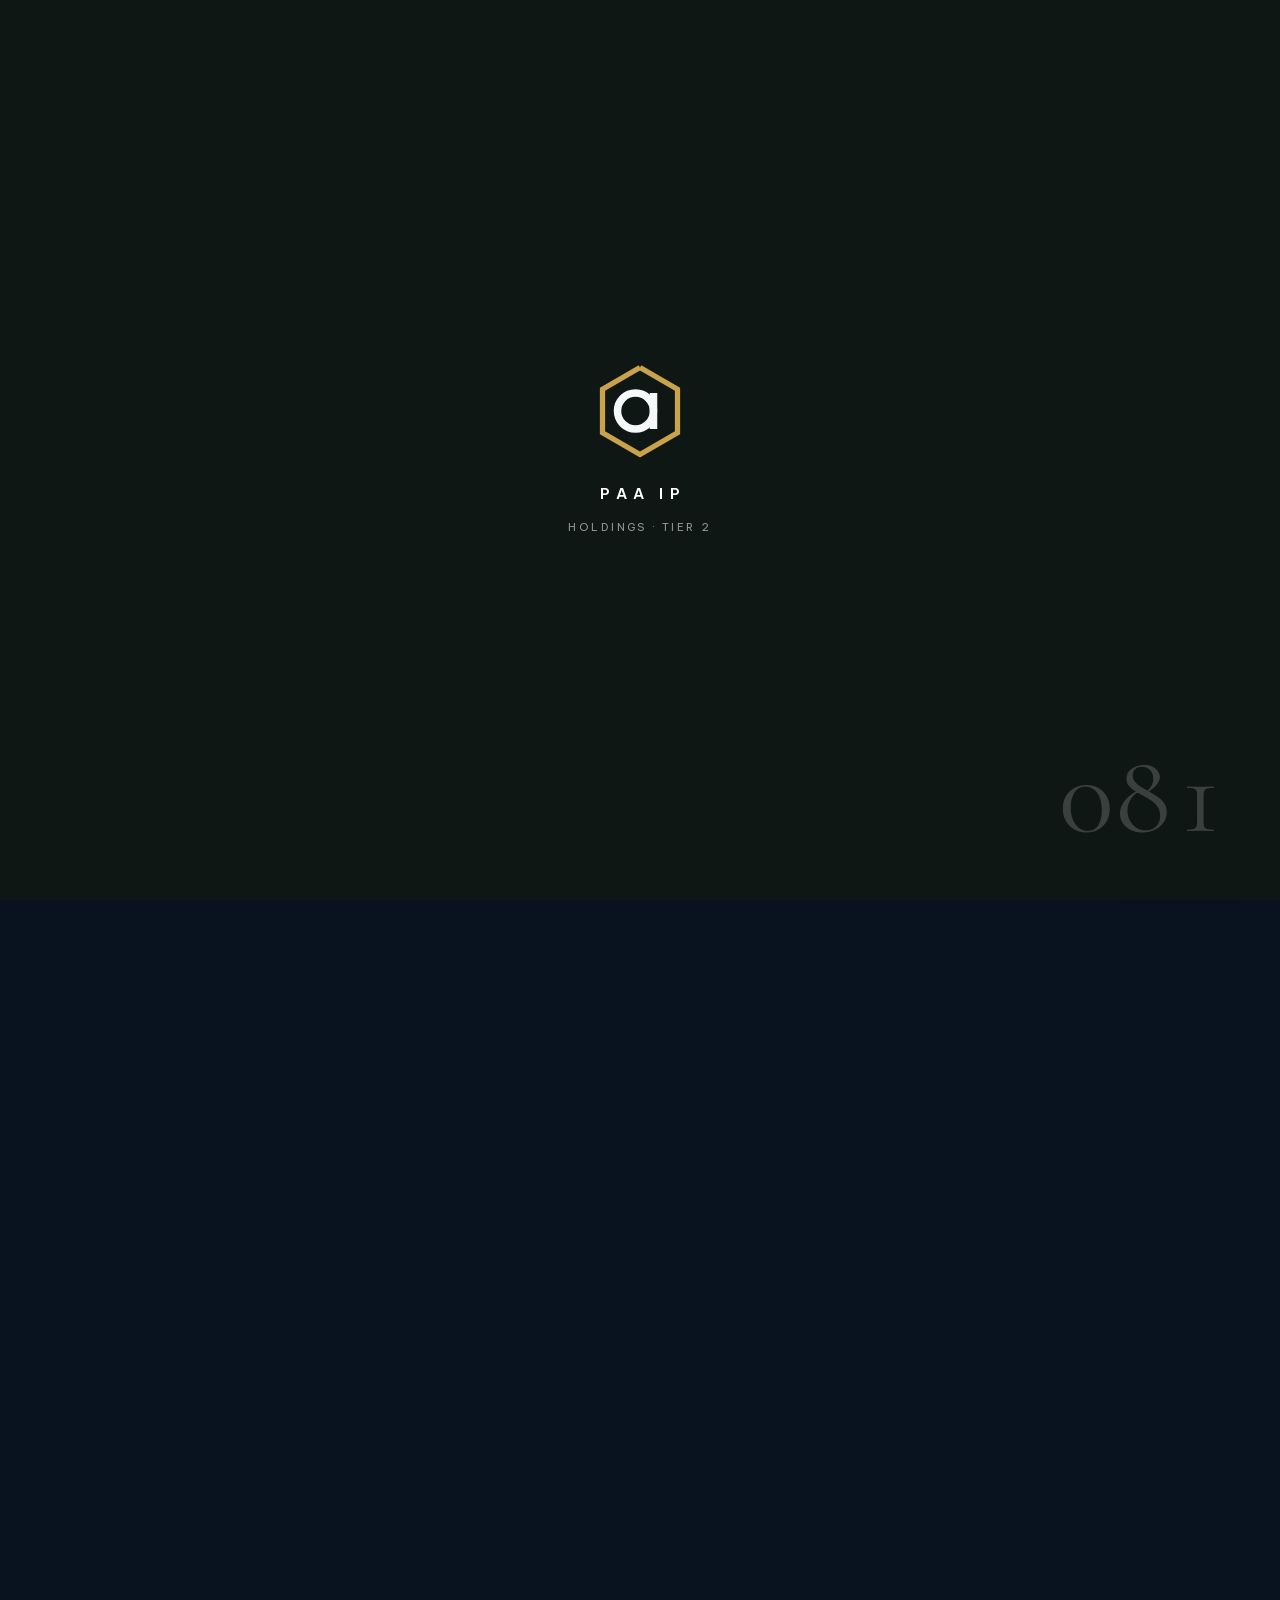
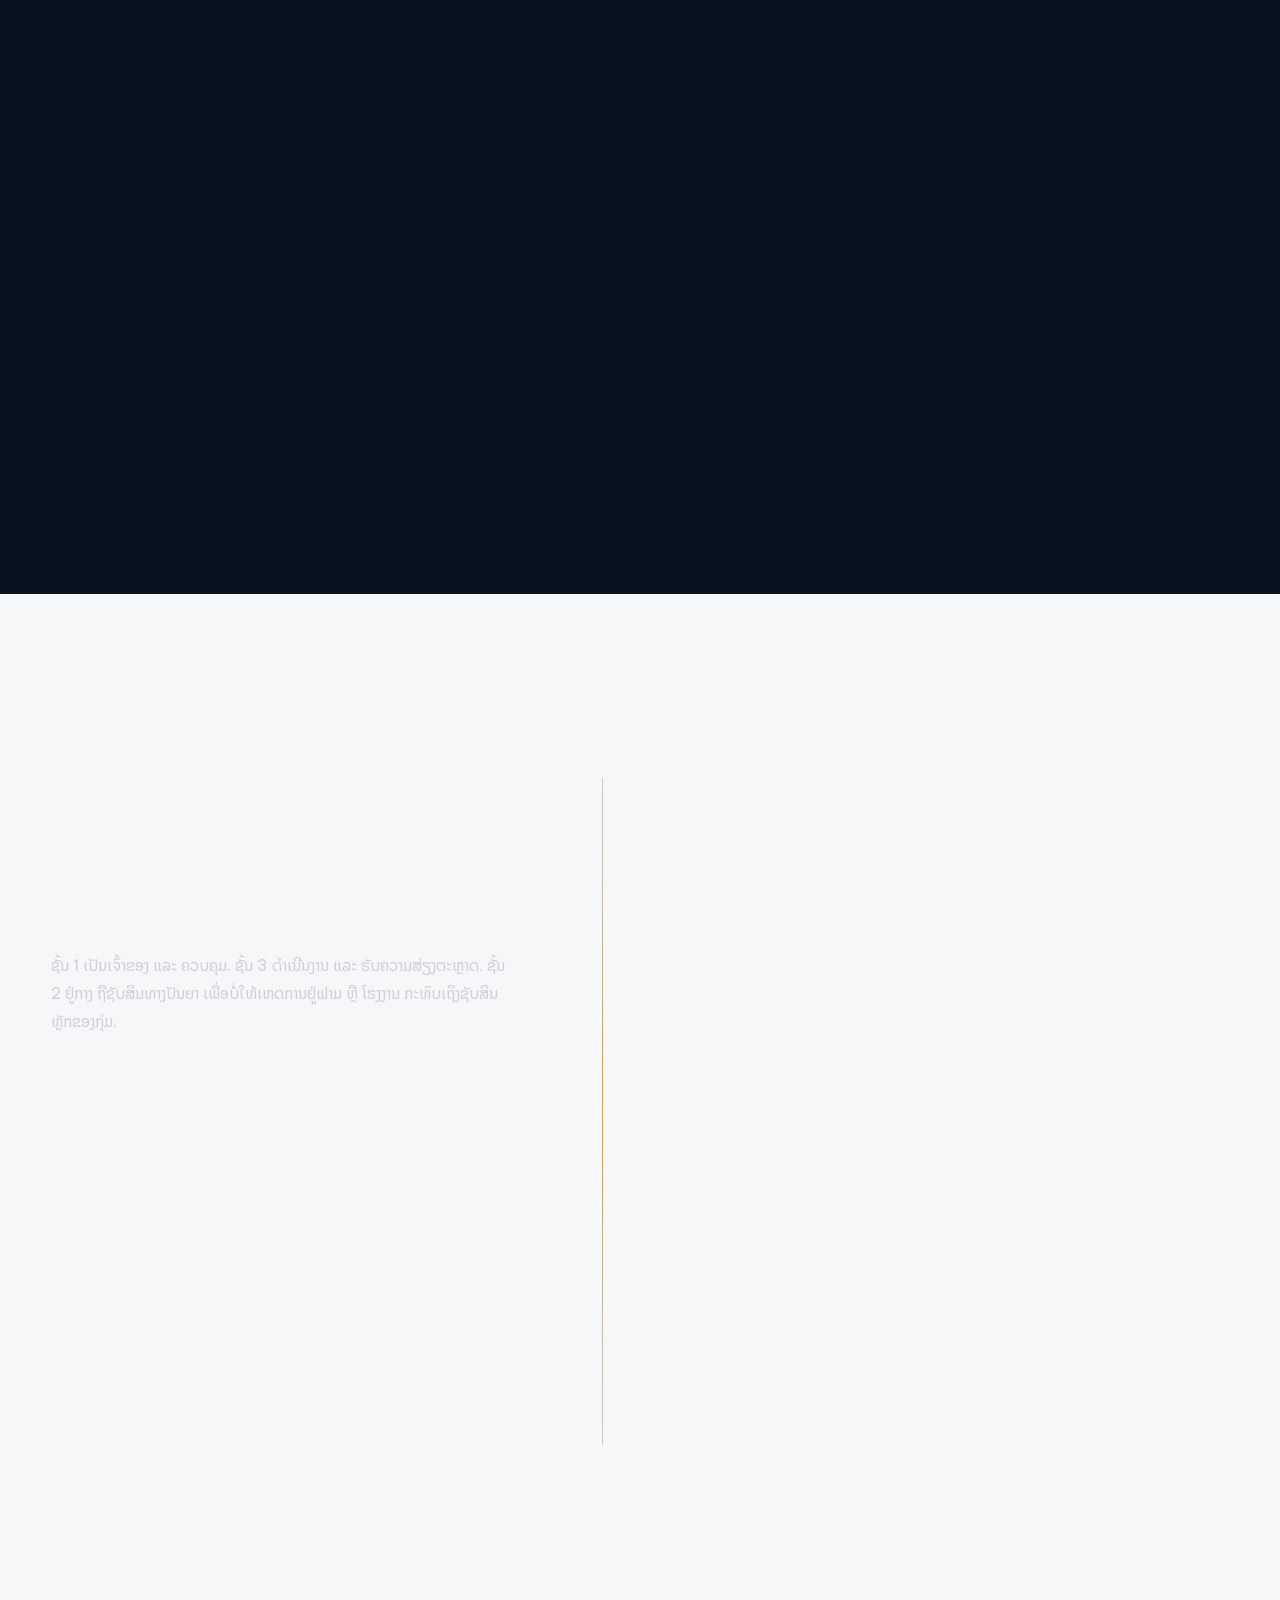
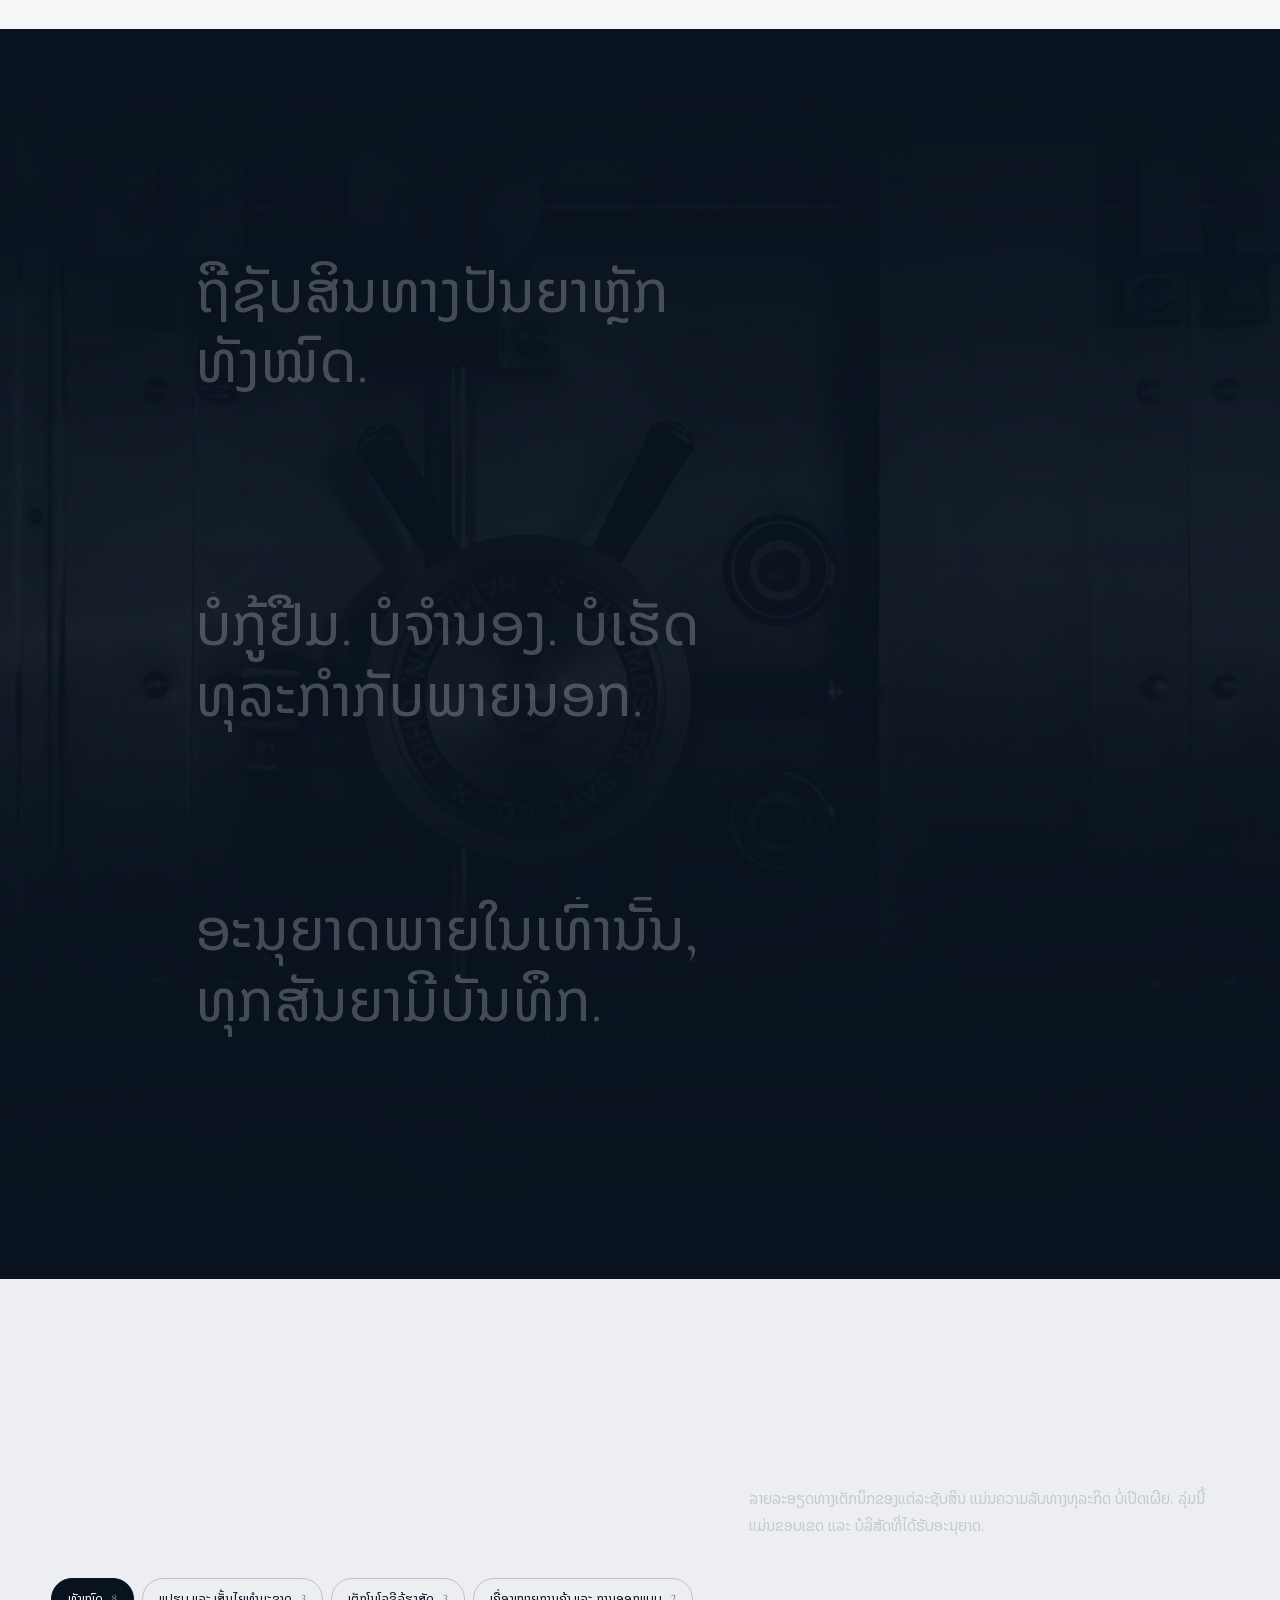
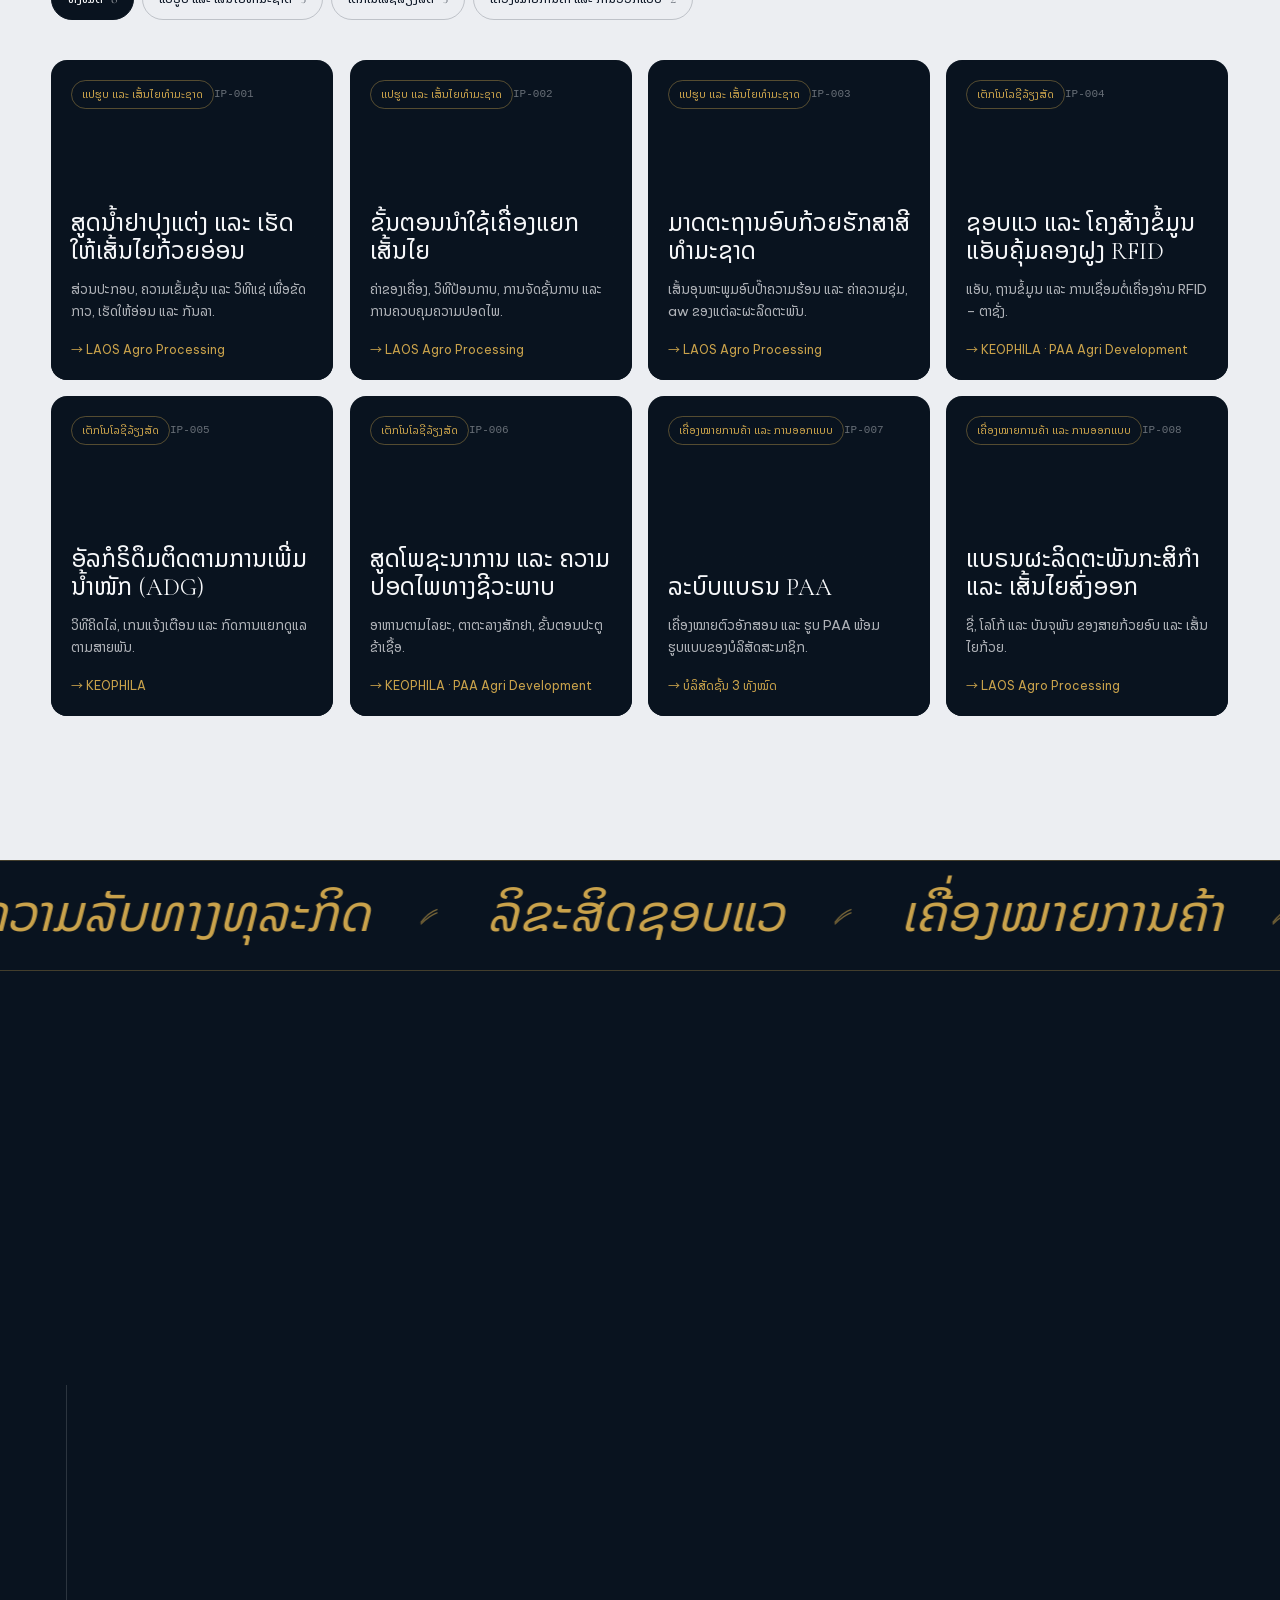
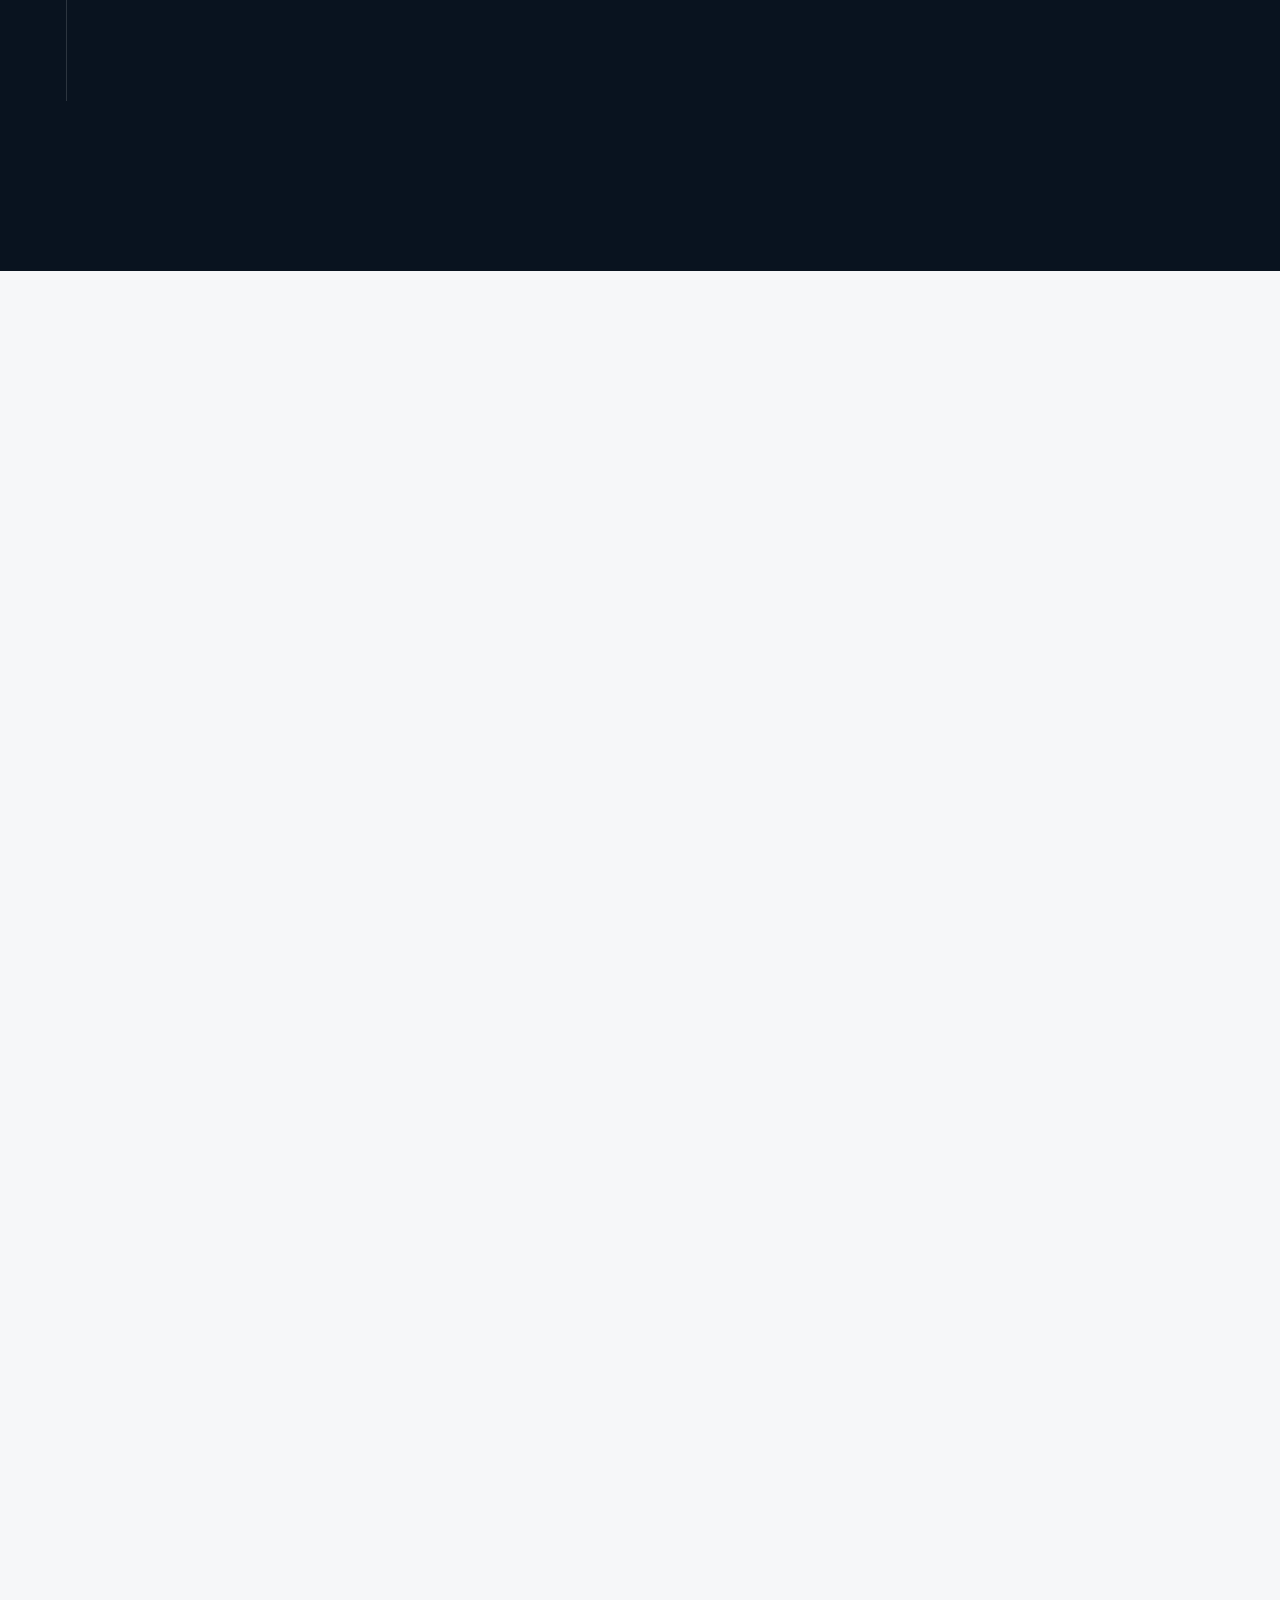
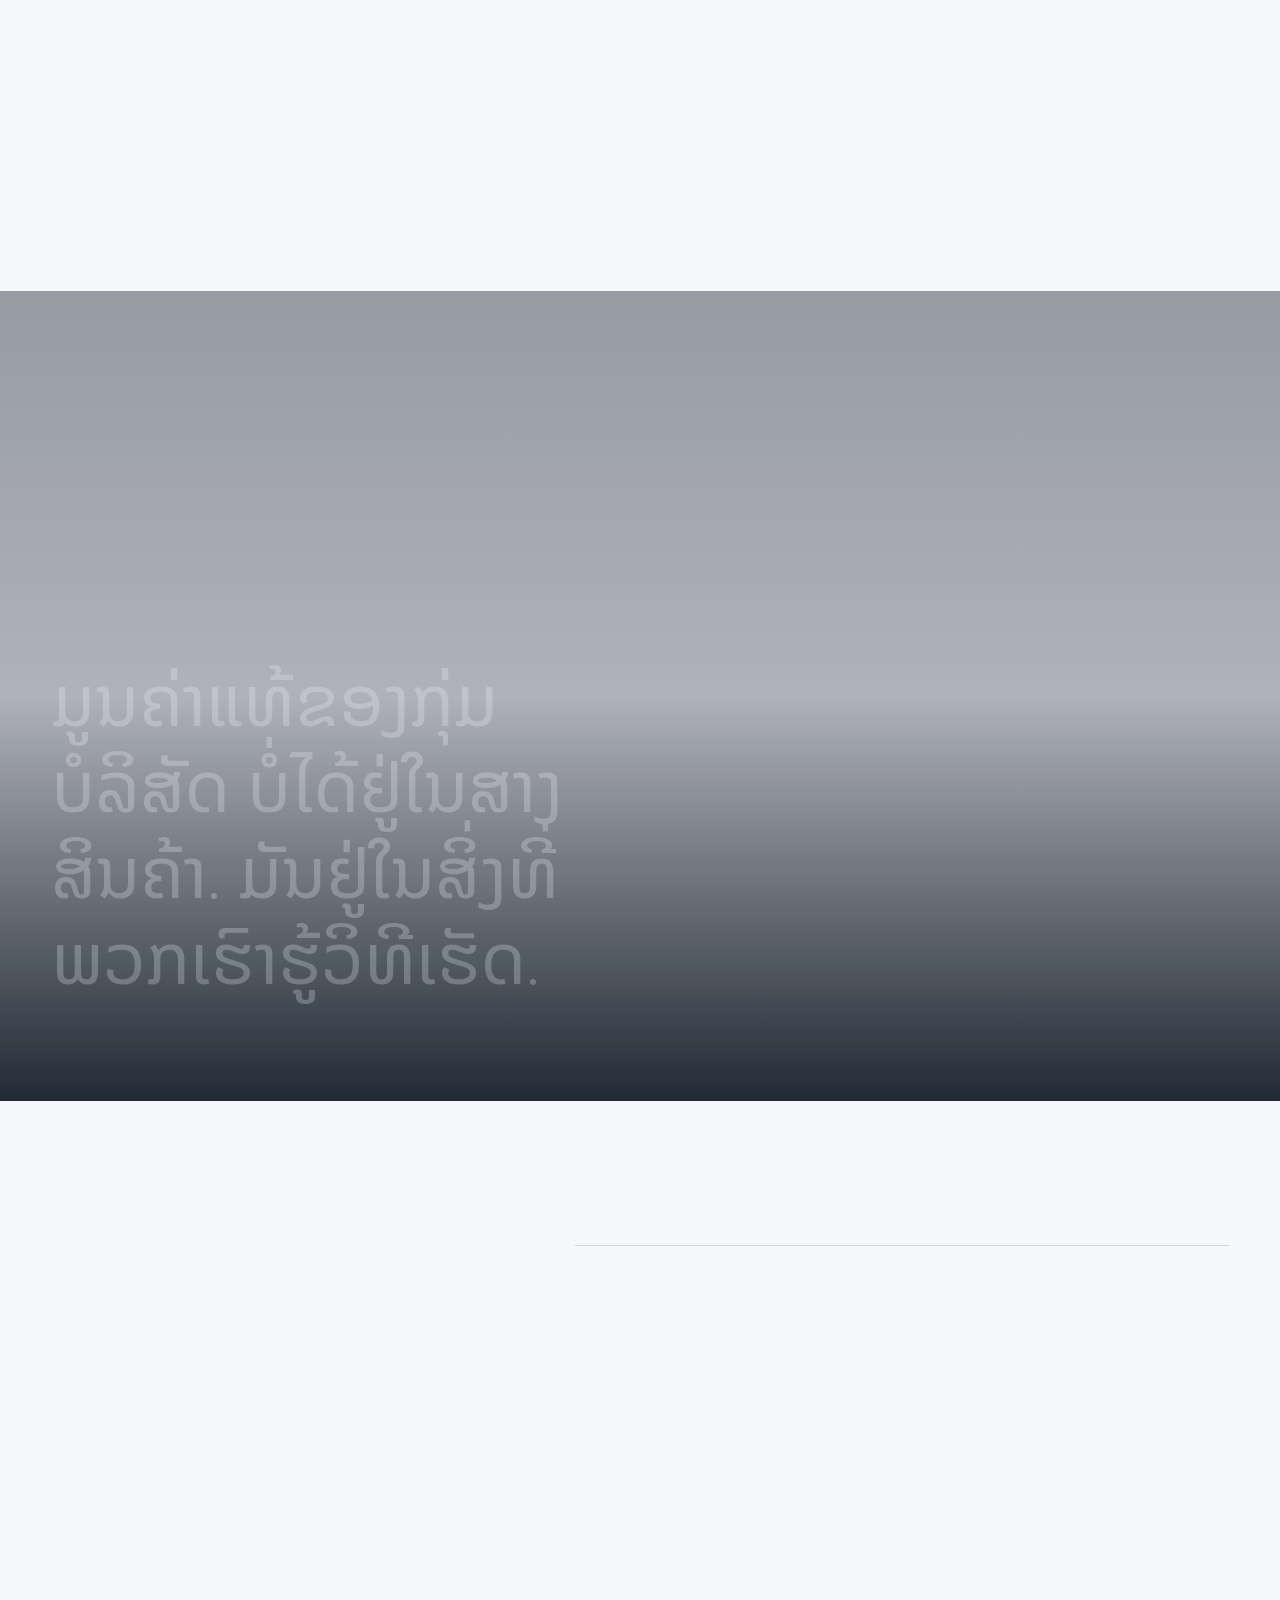
==== commit 7efffb95: "Fix title wrapping: line-based split, drop narrow ch widths and balance. Headings wrap naturally ins" ====
--- a/index.html
+++ b/index.html
@@ -1 +1 @@
-<!DOCTYPE html><!--TxYWyt__IdYdlHKLEj6lq--><html lang="lo"><head><meta charSet="utf-8"/><meta name="viewport" content="width=device-width, initial-scale=1"/><link rel="preload" as="script" fetchPriority="low" href="/_next/static/chunks/webpack-fd79b7a7891f897e.js"/><script src="/_next/static/chunks/87c73c54-24122e7b92478d00.js" async=""></script><script src="/_next/static/chunks/18-1199a09a179f36fc.js" async=""></script><script src="/_next/static/chunks/main-app-a4c10dd6a39bd72f.js" async=""></script><meta name="next-size-adjust" content=""/><meta http-equiv="refresh" content="0; url=/lo/"/><link rel="canonical" href="/lo/"/><script src="/_next/static/chunks/polyfills-42372ed130431b0a.js" noModule=""></script></head><body><div hidden=""><!--$--><!--/$--></div><a href="/lo/">PAA IP Holdings</a><!--$--><!--/$--><script src="/_next/static/chunks/webpack-fd79b7a7891f897e.js" id="_R_" async=""></script><script>(self.__next_f=self.__next_f||[]).push([0])</script><script>self.__next_f.push([1,"1:\"$Sreact.fragment\"\n2:I[5341,[],\"\"]\n3:I[25,[],\"\"]\n4:I[5104,[],\"OutletBoundary\"]\n6:I[7158,[],\"AsyncMetadataOutlet\"]\n8:I[5104,[],\"ViewportBoundary\"]\na:I[5104,[],\"MetadataBoundary\"]\nb:\"$Sreact.suspense\"\nd:I[4431,[],\"\"]\n"])</script><script>self.__next_f.push([1,"0:{\"P\":null,\"b\":\"TxYWyt--IdYdlHKLEj6lq\",\"p\":\"\",\"c\":[\"\",\"\"],\"i\":false,\"f\":[[[\"\",{\"children\":[\"__PAGE__\",{}]},\"$undefined\",\"$undefined\",true],[\"\",[\"$\",\"$1\",\"c\",{\"children\":[null,[\"$\",\"$L2\",null,{\"parallelRouterKey\":\"children\",\"error\":\"$undefined\",\"errorStyles\":\"$undefined\",\"errorScripts\":\"$undefined\",\"template\":[\"$\",\"$L3\",null,{}],\"templateStyles\":\"$undefined\",\"templateScripts\":\"$undefined\",\"notFound\":[[[\"$\",\"title\",null,{\"children\":\"404: This page could not be found.\"}],[\"$\",\"div\",null,{\"style\":{\"fontFamily\":\"system-ui,\\\"Segoe UI\\\",Roboto,Helvetica,Arial,sans-serif,\\\"Apple Color Emoji\\\",\\\"Segoe UI Emoji\\\"\",\"height\":\"100vh\",\"textAlign\":\"center\",\"display\":\"flex\",\"flexDirection\":\"column\",\"alignItems\":\"center\",\"justifyContent\":\"center\"},\"children\":[\"$\",\"div\",null,{\"children\":[[\"$\",\"style\",null,{\"dangerouslySetInnerHTML\":{\"__html\":\"body{color:#000;background:#fff;margin:0}.next-error-h1{border-right:1px solid rgba(0,0,0,.3)}@media (prefers-color-scheme:dark){body{color:#fff;background:#000}.next-error-h1{border-right:1px solid rgba(255,255,255,.3)}}\"}}],[\"$\",\"h1\",null,{\"className\":\"next-error-h1\",\"style\":{\"display\":\"inline-block\",\"margin\":\"0 20px 0 0\",\"padding\":\"0 23px 0 0\",\"fontSize\":24,\"fontWeight\":500,\"verticalAlign\":\"top\",\"lineHeight\":\"49px\"},\"children\":404}],[\"$\",\"div\",null,{\"style\":{\"display\":\"inline-block\"},\"children\":[\"$\",\"h2\",null,{\"style\":{\"fontSize\":14,\"fontWeight\":400,\"lineHeight\":\"49px\",\"margin\":0},\"children\":\"This page could not be found.\"}]}]]}]}]],[]],\"forbidden\":\"$undefined\",\"unauthorized\":\"$undefined\"}]]}],{\"children\":[\"__PAGE__\",[\"$\",\"$1\",\"c\",{\"children\":[[\"$\",\"html\",null,{\"lang\":\"lo\",\"children\":[[\"$\",\"head\",null,{\"children\":[[\"$\",\"meta\",null,{\"httpEquiv\":\"refresh\",\"content\":\"0; url=/lo/\"}],[\"$\",\"link\",null,{\"rel\":\"canonical\",\"href\":\"/lo/\"}]]}],[\"$\",\"body\",null,{\"children\":[\"$\",\"a\",null,{\"href\":\"/lo/\",\"children\":\"PAA IP Holdings\"}]}]]}],null,[\"$\",\"$L4\",null,{\"children\":[\"$L5\",[\"$\",\"$L6\",null,{\"promise\":\"$@7\"}]]}]]}],{},null,false]},null,false],[\"$\",\"$1\",\"h\",{\"children\":[null,[[\"$\",\"$L8\",null,{\"children\":\"$L9\"}],[\"$\",\"meta\",null,{\"name\":\"next-size-adjust\",\"content\":\"\"}]],[\"$\",\"$La\",null,{\"children\":[\"$\",\"div\",null,{\"hidden\":true,\"children\":[\"$\",\"$b\",null,{\"fallback\":null,\"children\":\"$Lc\"}]}]}]]}],false]],\"m\":\"$undefined\",\"G\":[\"$d\",[]],\"s\":false,\"S\":true}\n"])</script><script>self.__next_f.push([1,"9:[[\"$\",\"meta\",\"0\",{\"charSet\":\"utf-8\"}],[\"$\",\"meta\",\"1\",{\"name\":\"viewport\",\"content\":\"width=device-width, initial-scale=1\"}]]\n5:null\n"])</script><script>self.__next_f.push([1,"7:{\"metadata\":[],\"error\":null,\"digest\":\"$undefined\"}\n"])</script><script>self.__next_f.push([1,"c:\"$7:metadata\"\n"])</script></body></html>+<!DOCTYPE html><!--FPcs9sN7cKEKdSlOEqZtb--><html lang="lo"><head><meta charSet="utf-8"/><meta name="viewport" content="width=device-width, initial-scale=1"/><link rel="preload" as="script" fetchPriority="low" href="/_next/static/chunks/webpack-fd79b7a7891f897e.js"/><script src="/_next/static/chunks/87c73c54-24122e7b92478d00.js" async=""></script><script src="/_next/static/chunks/18-1199a09a179f36fc.js" async=""></script><script src="/_next/static/chunks/main-app-a4c10dd6a39bd72f.js" async=""></script><meta name="next-size-adjust" content=""/><meta http-equiv="refresh" content="0; url=/lo/"/><link rel="canonical" href="/lo/"/><script src="/_next/static/chunks/polyfills-42372ed130431b0a.js" noModule=""></script></head><body><div hidden=""><!--$--><!--/$--></div><a href="/lo/">PAA IP Holdings</a><!--$--><!--/$--><script src="/_next/static/chunks/webpack-fd79b7a7891f897e.js" id="_R_" async=""></script><script>(self.__next_f=self.__next_f||[]).push([0])</script><script>self.__next_f.push([1,"1:\"$Sreact.fragment\"\n2:I[5341,[],\"\"]\n3:I[25,[],\"\"]\n4:I[5104,[],\"OutletBoundary\"]\n6:I[7158,[],\"AsyncMetadataOutlet\"]\n8:I[5104,[],\"ViewportBoundary\"]\na:I[5104,[],\"MetadataBoundary\"]\nb:\"$Sreact.suspense\"\nd:I[4431,[],\"\"]\n"])</script><script>self.__next_f.push([1,"0:{\"P\":null,\"b\":\"FPcs9sN7cKEKdSlOEqZtb\",\"p\":\"\",\"c\":[\"\",\"\"],\"i\":false,\"f\":[[[\"\",{\"children\":[\"__PAGE__\",{}]},\"$undefined\",\"$undefined\",true],[\"\",[\"$\",\"$1\",\"c\",{\"children\":[null,[\"$\",\"$L2\",null,{\"parallelRouterKey\":\"children\",\"error\":\"$undefined\",\"errorStyles\":\"$undefined\",\"errorScripts\":\"$undefined\",\"template\":[\"$\",\"$L3\",null,{}],\"templateStyles\":\"$undefined\",\"templateScripts\":\"$undefined\",\"notFound\":[[[\"$\",\"title\",null,{\"children\":\"404: This page could not be found.\"}],[\"$\",\"div\",null,{\"style\":{\"fontFamily\":\"system-ui,\\\"Segoe UI\\\",Roboto,Helvetica,Arial,sans-serif,\\\"Apple Color Emoji\\\",\\\"Segoe UI Emoji\\\"\",\"height\":\"100vh\",\"textAlign\":\"center\",\"display\":\"flex\",\"flexDirection\":\"column\",\"alignItems\":\"center\",\"justifyContent\":\"center\"},\"children\":[\"$\",\"div\",null,{\"children\":[[\"$\",\"style\",null,{\"dangerouslySetInnerHTML\":{\"__html\":\"body{color:#000;background:#fff;margin:0}.next-error-h1{border-right:1px solid rgba(0,0,0,.3)}@media (prefers-color-scheme:dark){body{color:#fff;background:#000}.next-error-h1{border-right:1px solid rgba(255,255,255,.3)}}\"}}],[\"$\",\"h1\",null,{\"className\":\"next-error-h1\",\"style\":{\"display\":\"inline-block\",\"margin\":\"0 20px 0 0\",\"padding\":\"0 23px 0 0\",\"fontSize\":24,\"fontWeight\":500,\"verticalAlign\":\"top\",\"lineHeight\":\"49px\"},\"children\":404}],[\"$\",\"div\",null,{\"style\":{\"display\":\"inline-block\"},\"children\":[\"$\",\"h2\",null,{\"style\":{\"fontSize\":14,\"fontWeight\":400,\"lineHeight\":\"49px\",\"margin\":0},\"children\":\"This page could not be found.\"}]}]]}]}]],[]],\"forbidden\":\"$undefined\",\"unauthorized\":\"$undefined\"}]]}],{\"children\":[\"__PAGE__\",[\"$\",\"$1\",\"c\",{\"children\":[[\"$\",\"html\",null,{\"lang\":\"lo\",\"children\":[[\"$\",\"head\",null,{\"children\":[[\"$\",\"meta\",null,{\"httpEquiv\":\"refresh\",\"content\":\"0; url=/lo/\"}],[\"$\",\"link\",null,{\"rel\":\"canonical\",\"href\":\"/lo/\"}]]}],[\"$\",\"body\",null,{\"children\":[\"$\",\"a\",null,{\"href\":\"/lo/\",\"children\":\"PAA IP Holdings\"}]}]]}],null,[\"$\",\"$L4\",null,{\"children\":[\"$L5\",[\"$\",\"$L6\",null,{\"promise\":\"$@7\"}]]}]]}],{},null,false]},null,false],[\"$\",\"$1\",\"h\",{\"children\":[null,[[\"$\",\"$L8\",null,{\"children\":\"$L9\"}],[\"$\",\"meta\",null,{\"name\":\"next-size-adjust\",\"content\":\"\"}]],[\"$\",\"$La\",null,{\"children\":[\"$\",\"div\",null,{\"hidden\":true,\"children\":[\"$\",\"$b\",null,{\"fallback\":null,\"children\":\"$Lc\"}]}]}]]}],false]],\"m\":\"$undefined\",\"G\":[\"$d\",[]],\"s\":false,\"S\":true}\n"])</script><script>self.__next_f.push([1,"9:[[\"$\",\"meta\",\"0\",{\"charSet\":\"utf-8\"}],[\"$\",\"meta\",\"1\",{\"name\":\"viewport\",\"content\":\"width=device-width, initial-scale=1\"}]]\n5:null\n"])</script><script>self.__next_f.push([1,"7:{\"metadata\":[],\"error\":null,\"digest\":\"$undefined\"}\n"])</script><script>self.__next_f.push([1,"c:\"$7:metadata\"\n"])</script></body></html>
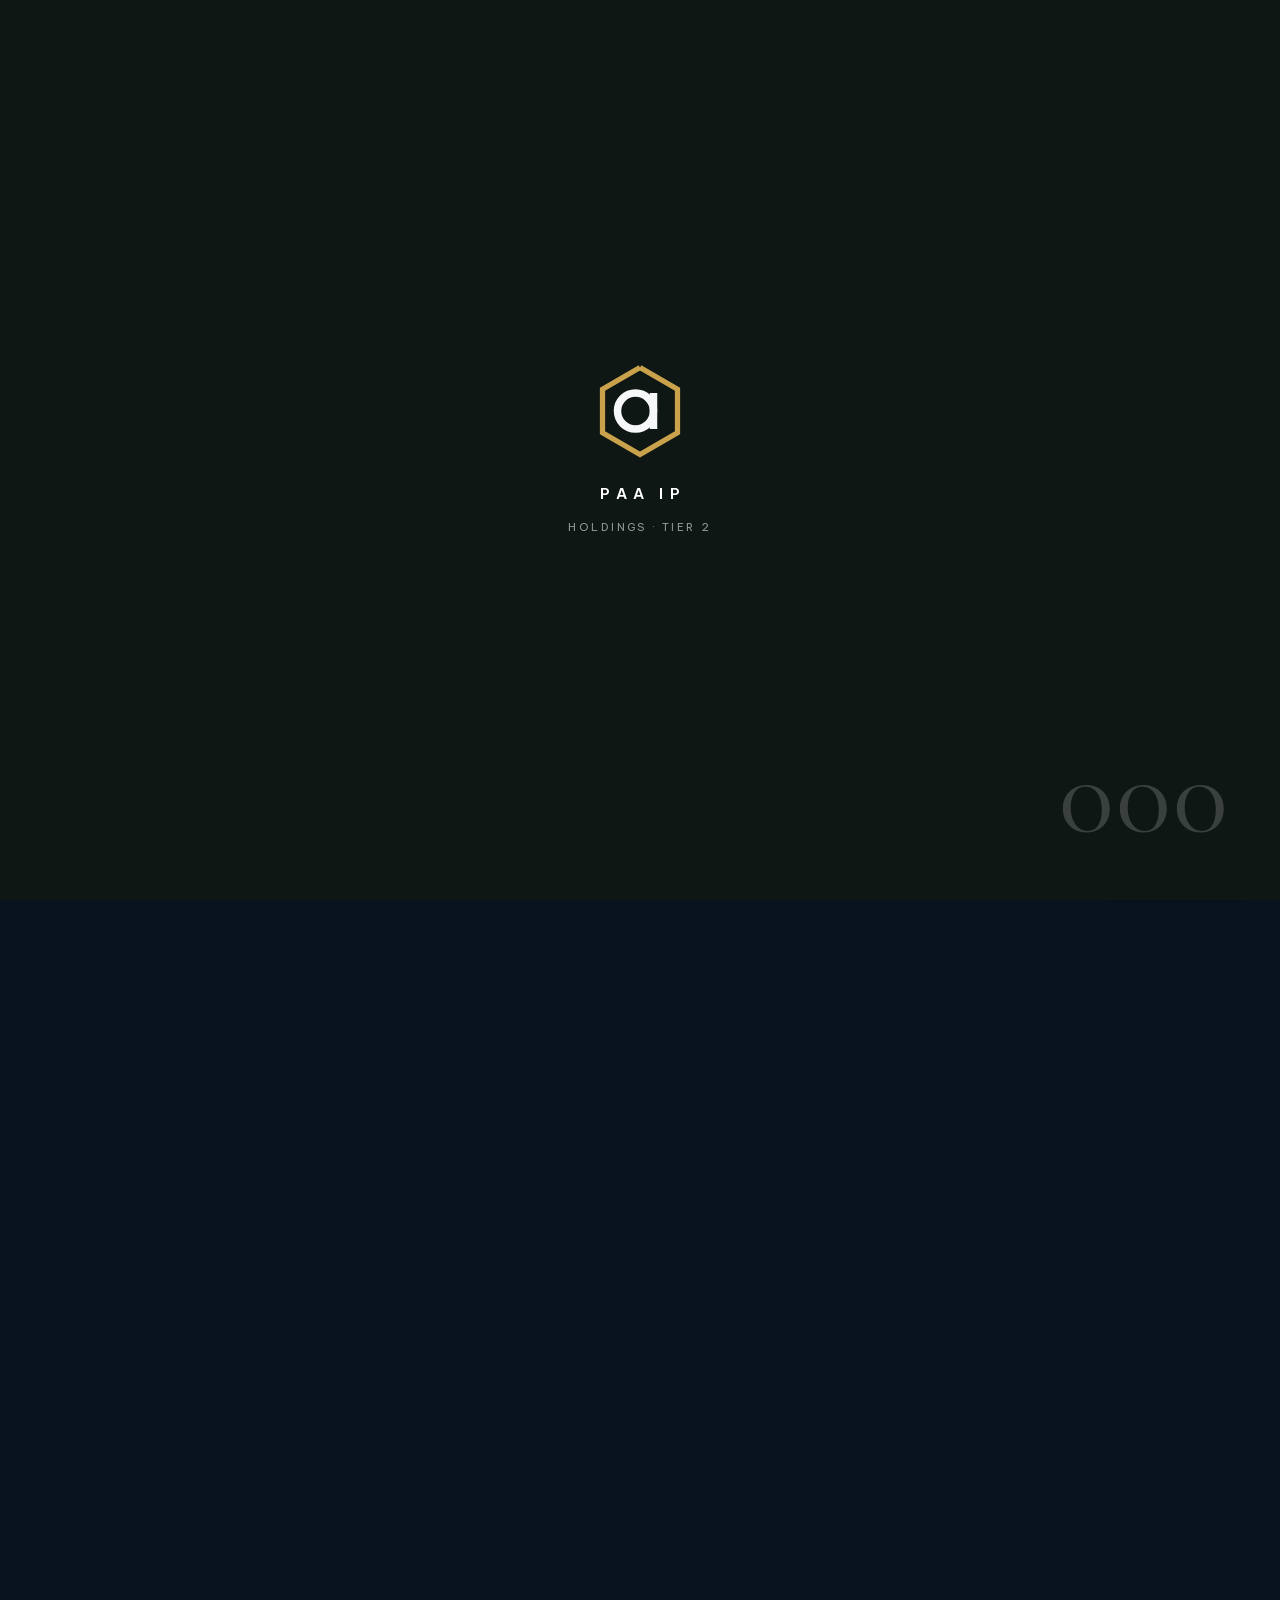
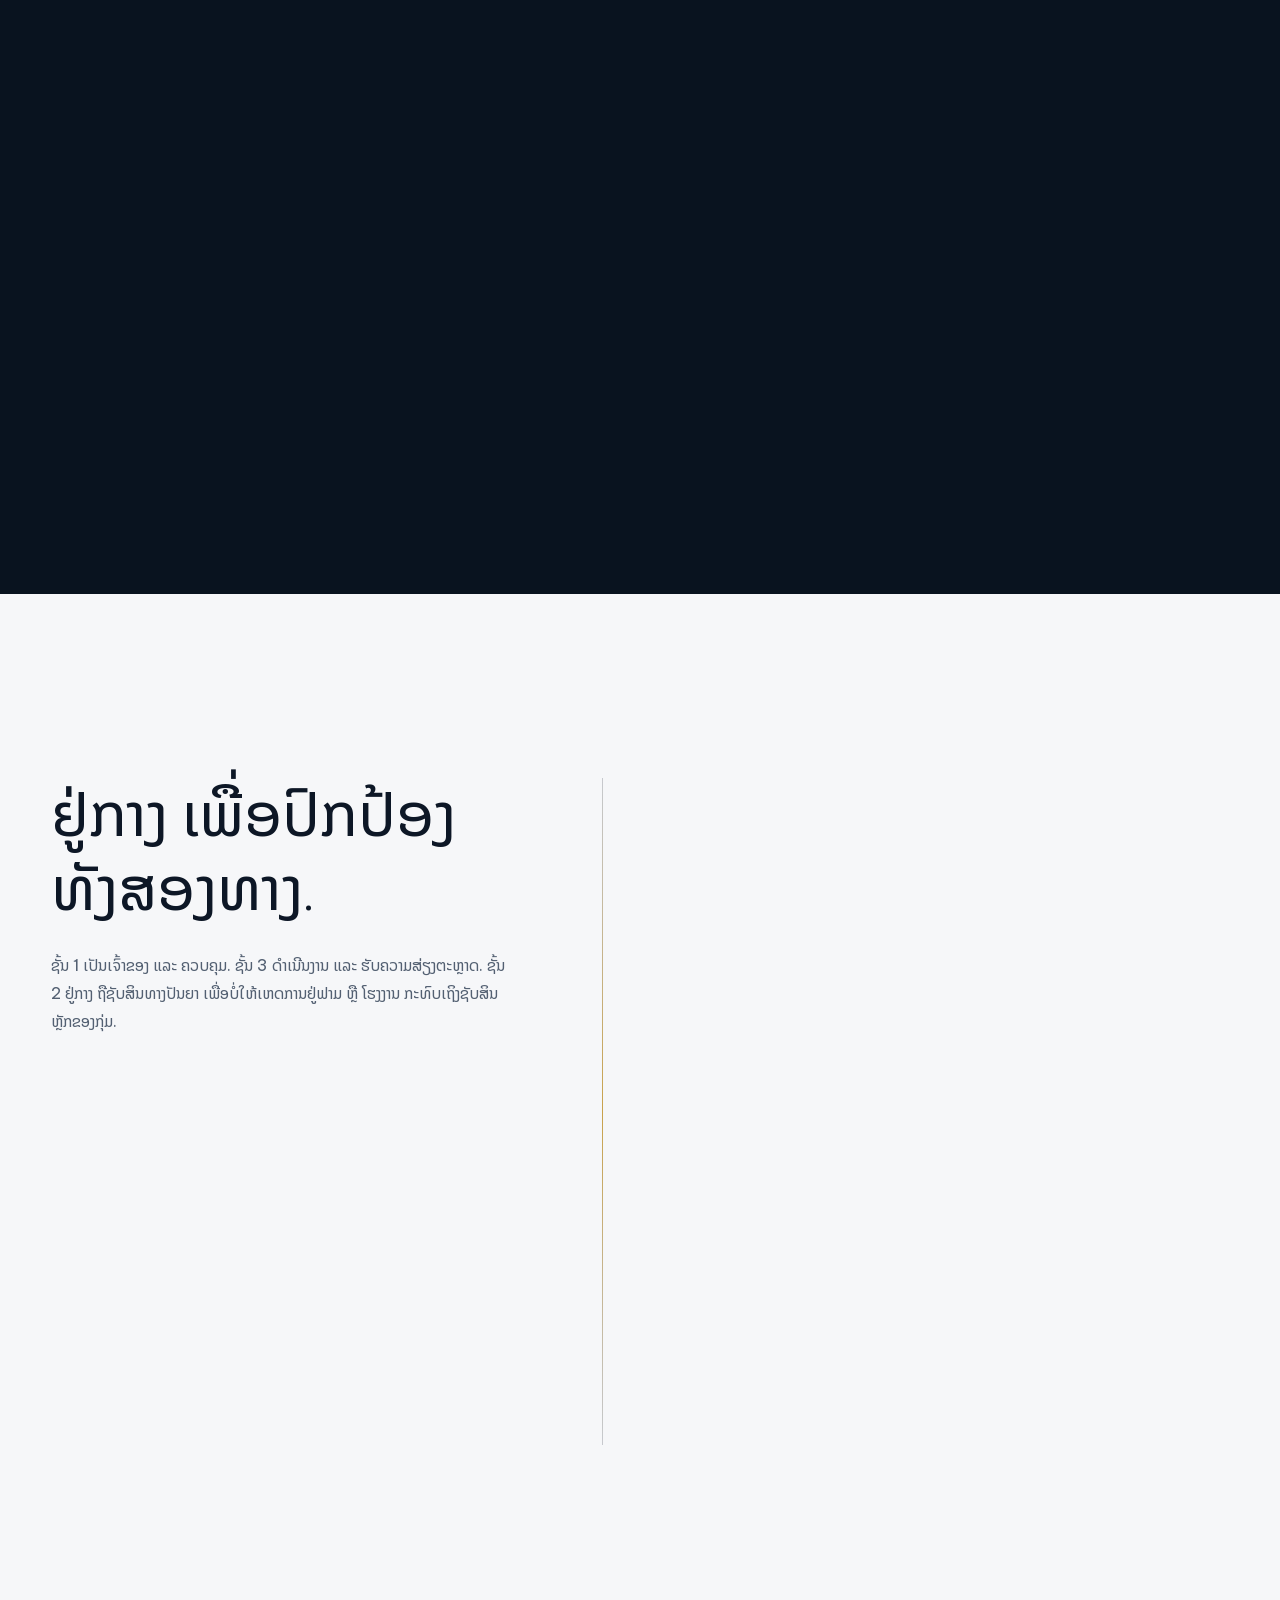
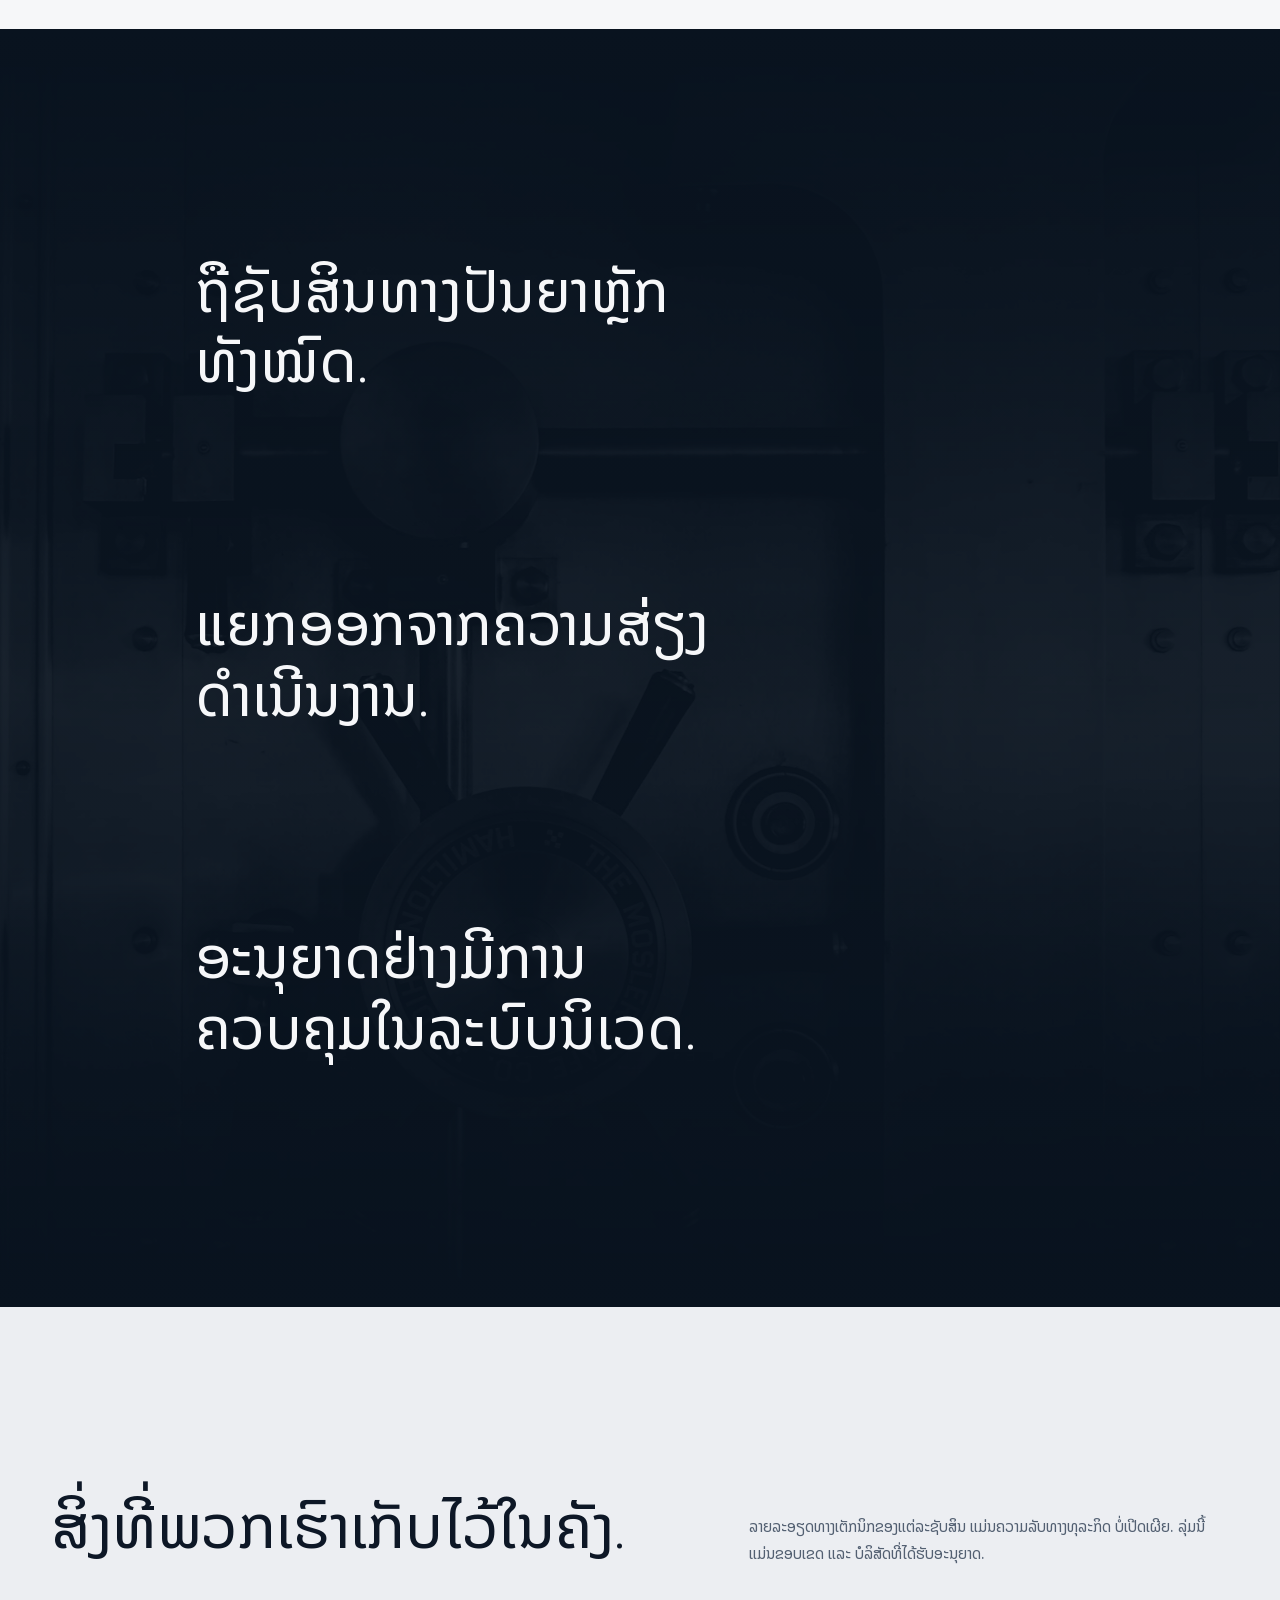
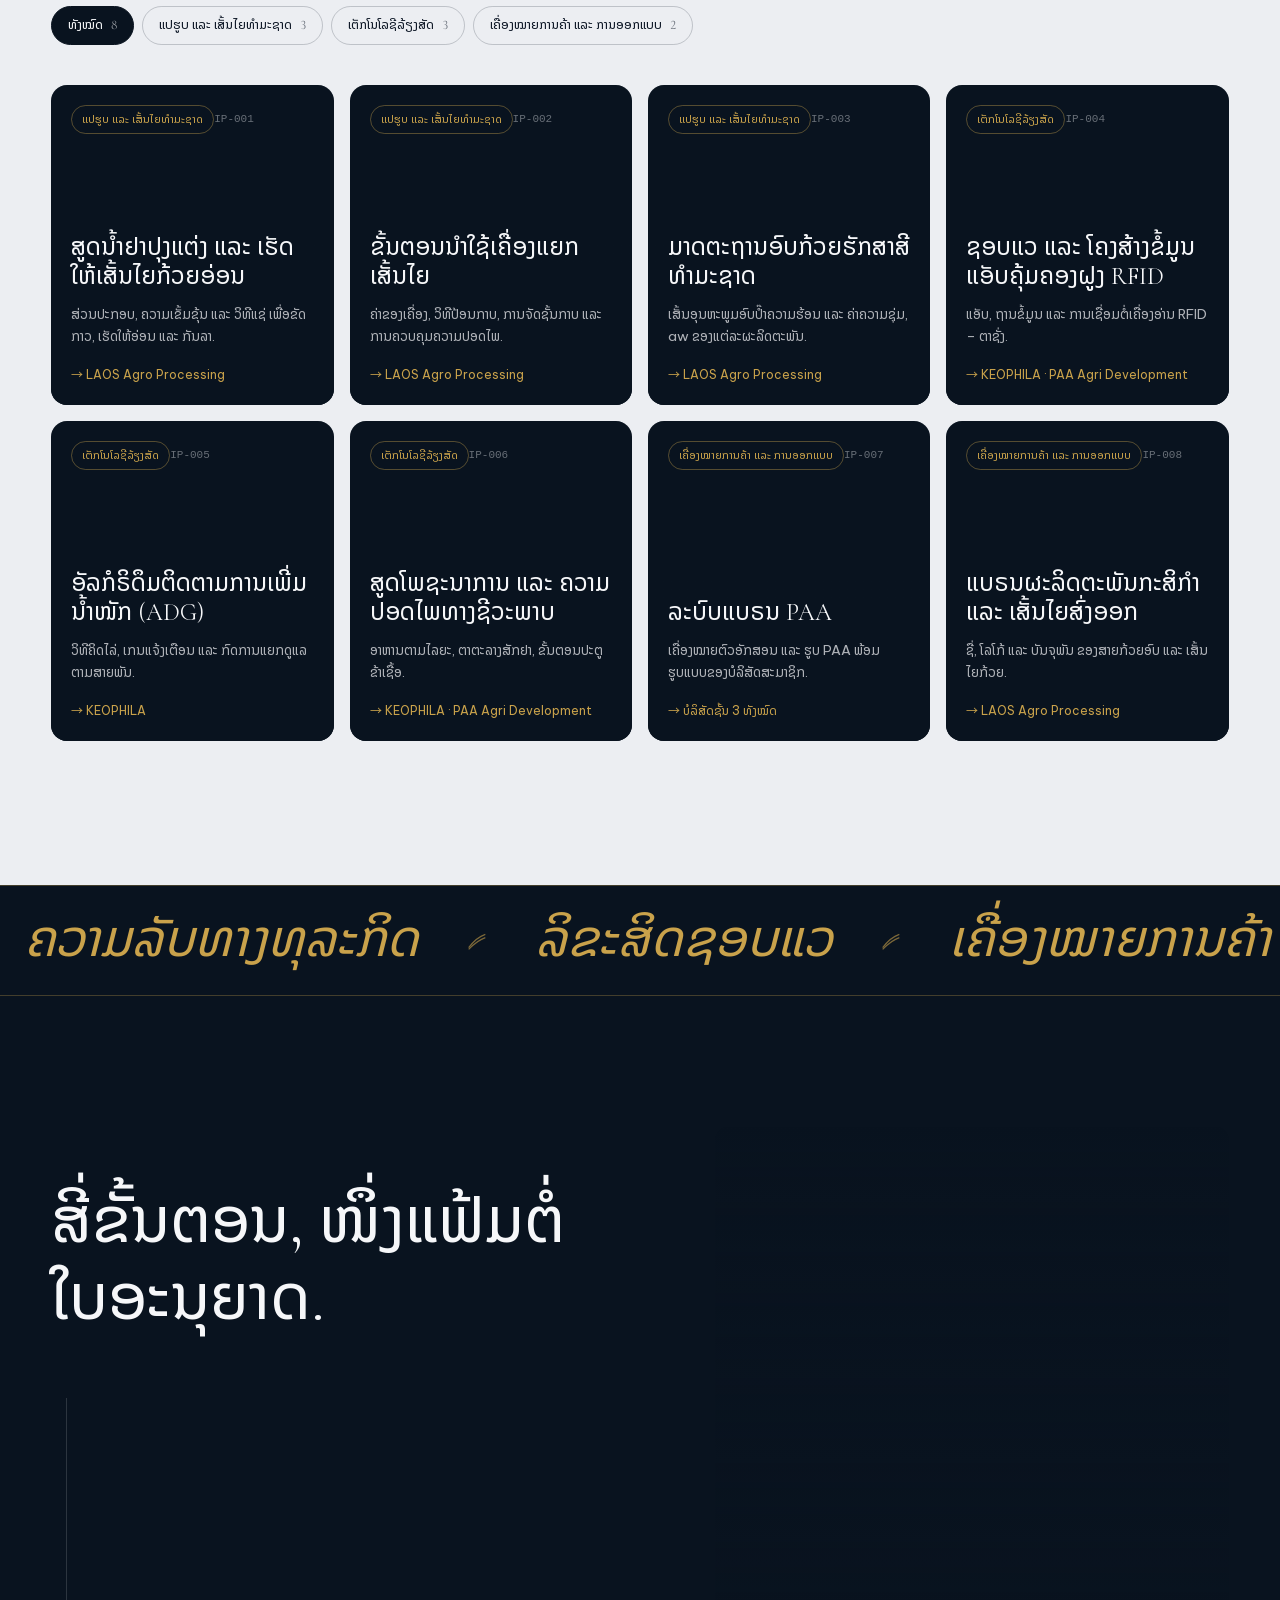
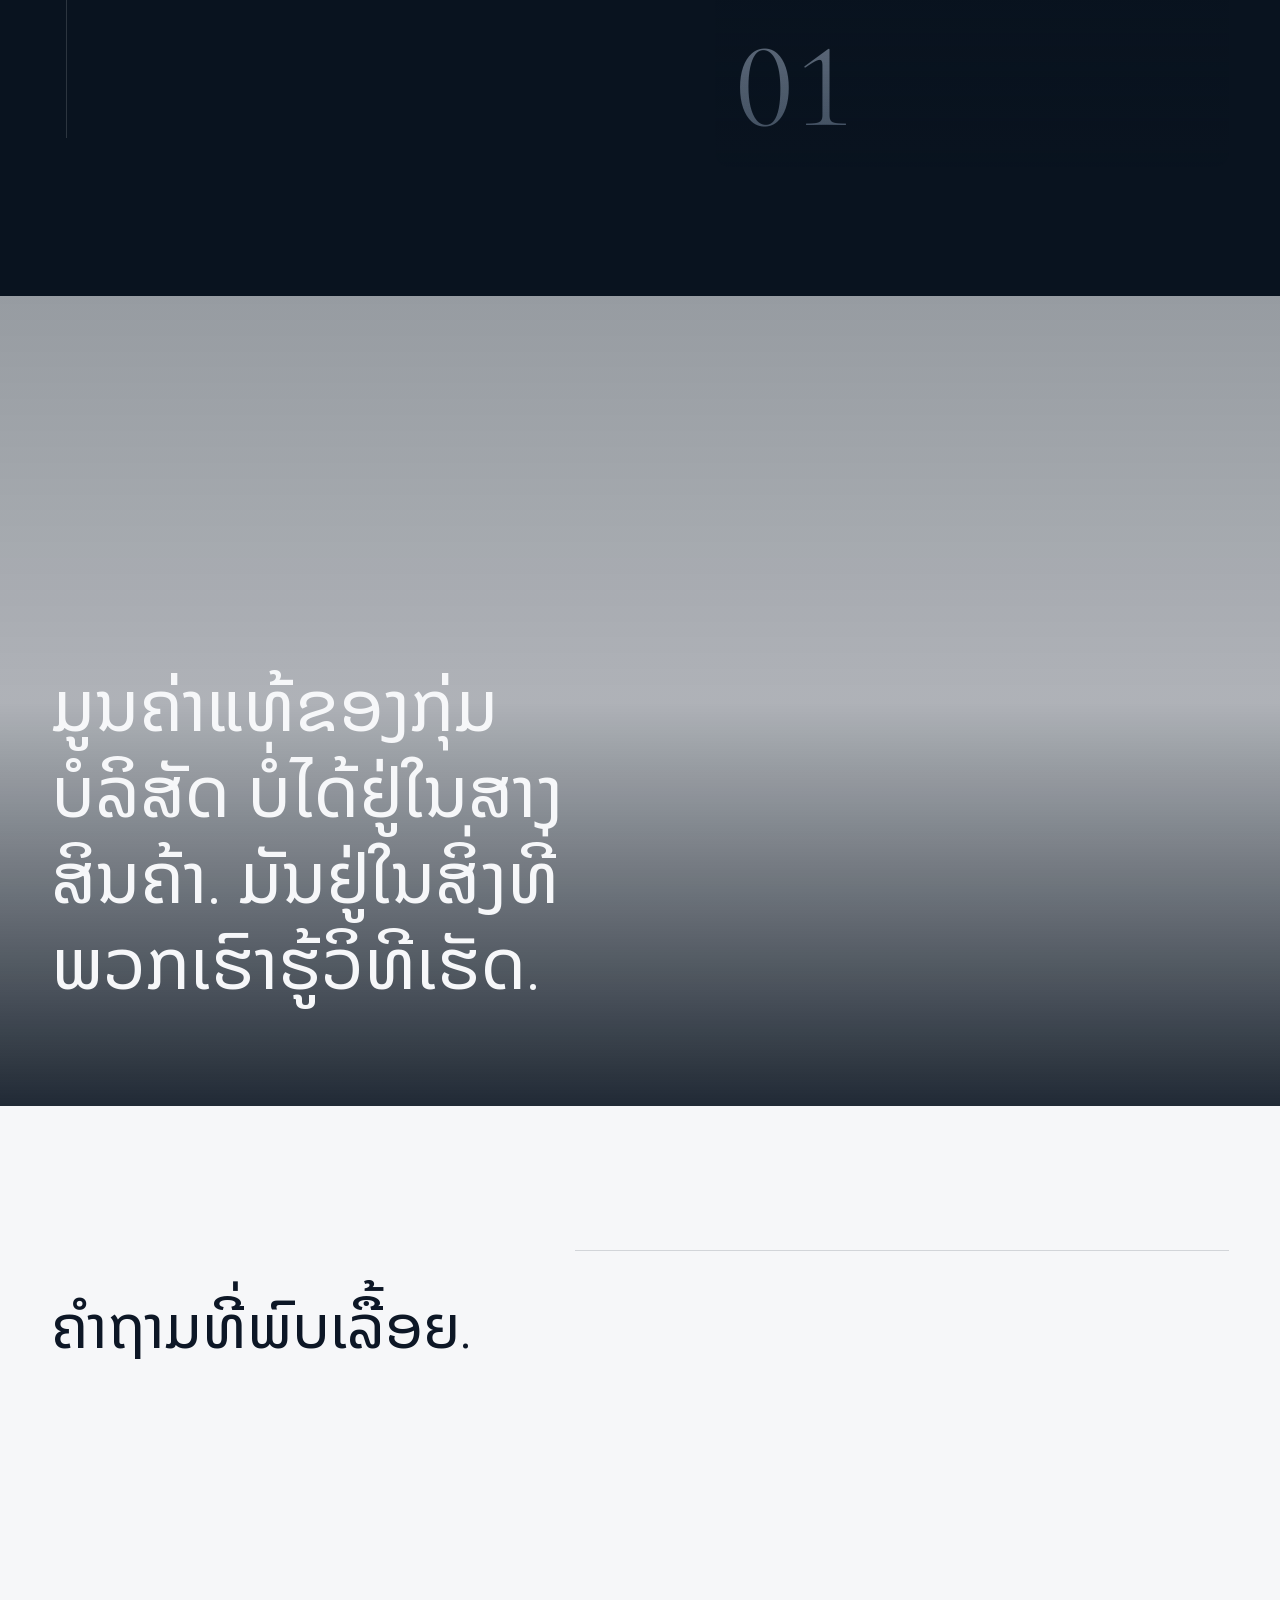
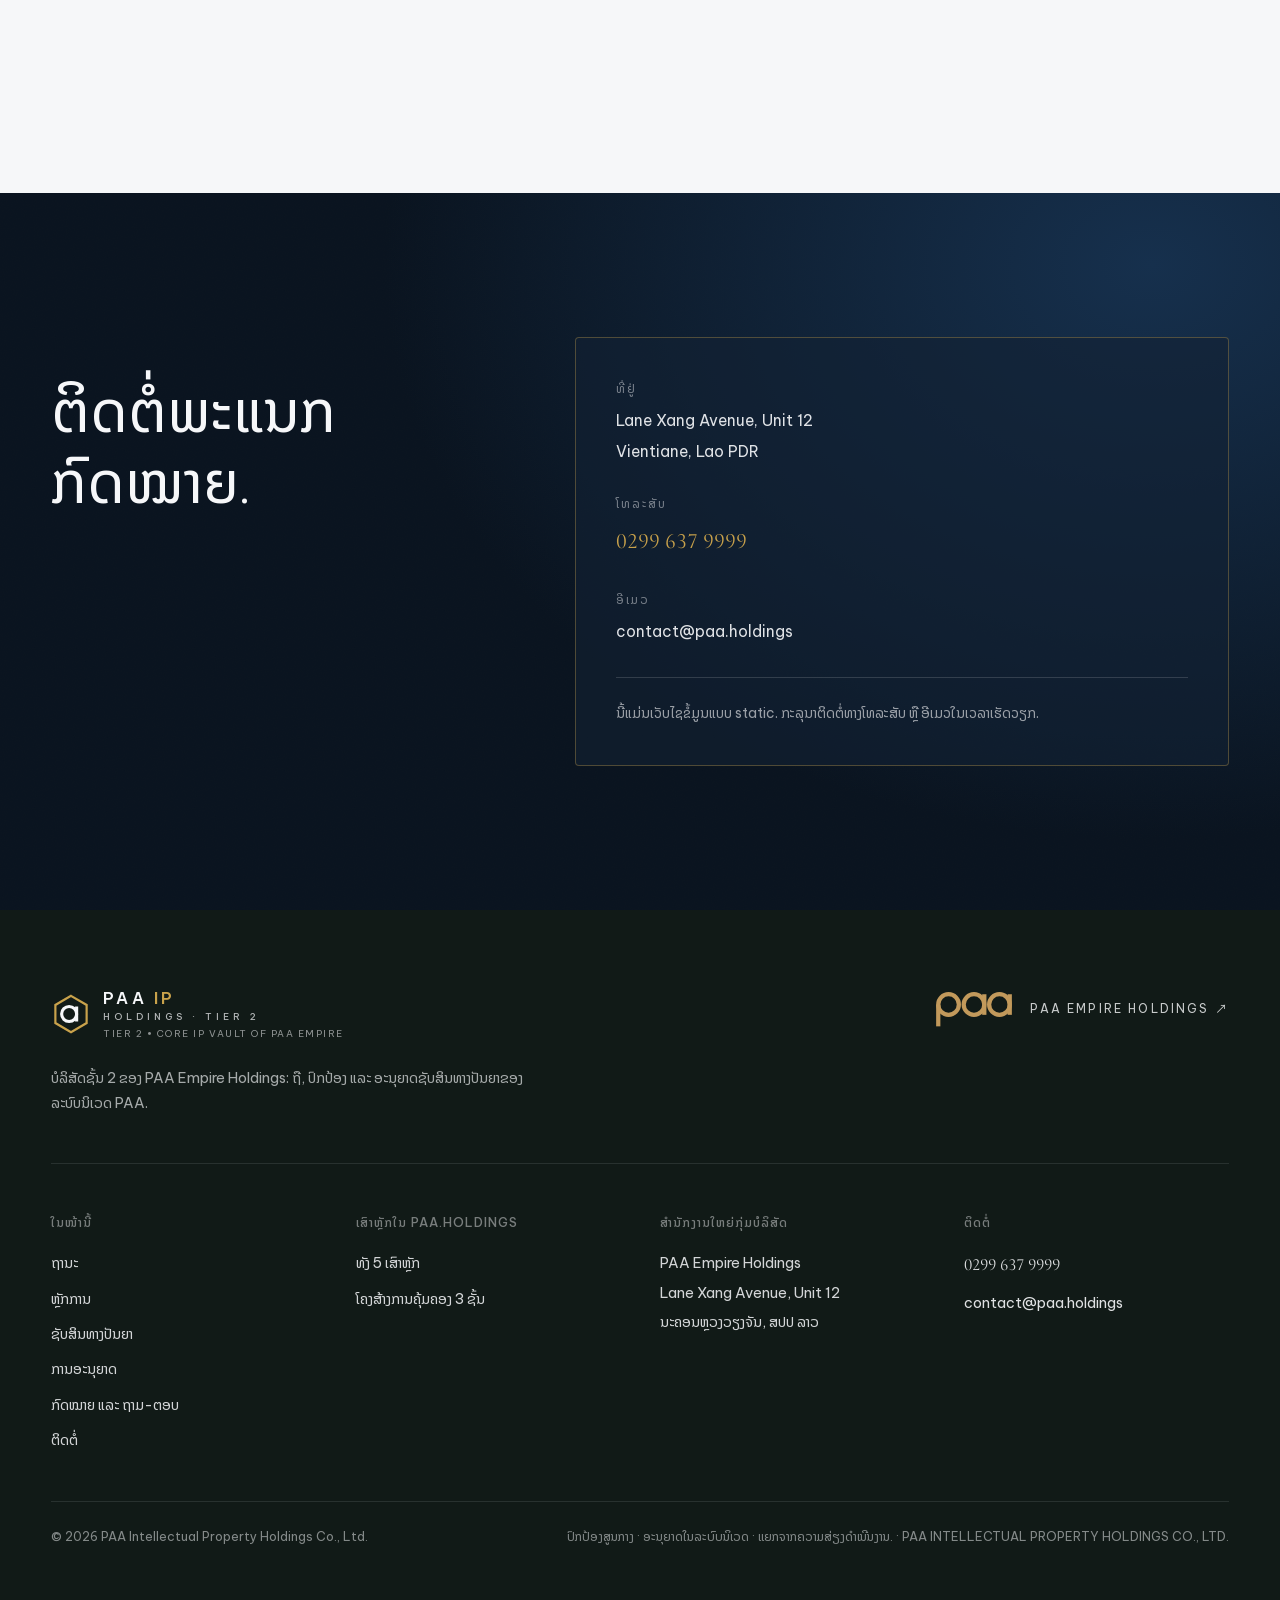
==== commit 90dad80d: "Fix iOS ecosystem portal scroll and refresh mobile copy. Remove html/body overflow lock on touch, ma" ====
--- a/index.html
+++ b/index.html
@@ -1 +1 @@
-<!DOCTYPE html><!--FPcs9sN7cKEKdSlOEqZtb--><html lang="lo"><head><meta charSet="utf-8"/><meta name="viewport" content="width=device-width, initial-scale=1"/><link rel="preload" as="script" fetchPriority="low" href="/_next/static/chunks/webpack-fd79b7a7891f897e.js"/><script src="/_next/static/chunks/87c73c54-24122e7b92478d00.js" async=""></script><script src="/_next/static/chunks/18-1199a09a179f36fc.js" async=""></script><script src="/_next/static/chunks/main-app-a4c10dd6a39bd72f.js" async=""></script><meta name="next-size-adjust" content=""/><meta http-equiv="refresh" content="0; url=/lo/"/><link rel="canonical" href="/lo/"/><script src="/_next/static/chunks/polyfills-42372ed130431b0a.js" noModule=""></script></head><body><div hidden=""><!--$--><!--/$--></div><a href="/lo/">PAA IP Holdings</a><!--$--><!--/$--><script src="/_next/static/chunks/webpack-fd79b7a7891f897e.js" id="_R_" async=""></script><script>(self.__next_f=self.__next_f||[]).push([0])</script><script>self.__next_f.push([1,"1:\"$Sreact.fragment\"\n2:I[5341,[],\"\"]\n3:I[25,[],\"\"]\n4:I[5104,[],\"OutletBoundary\"]\n6:I[7158,[],\"AsyncMetadataOutlet\"]\n8:I[5104,[],\"ViewportBoundary\"]\na:I[5104,[],\"MetadataBoundary\"]\nb:\"$Sreact.suspense\"\nd:I[4431,[],\"\"]\n"])</script><script>self.__next_f.push([1,"0:{\"P\":null,\"b\":\"FPcs9sN7cKEKdSlOEqZtb\",\"p\":\"\",\"c\":[\"\",\"\"],\"i\":false,\"f\":[[[\"\",{\"children\":[\"__PAGE__\",{}]},\"$undefined\",\"$undefined\",true],[\"\",[\"$\",\"$1\",\"c\",{\"children\":[null,[\"$\",\"$L2\",null,{\"parallelRouterKey\":\"children\",\"error\":\"$undefined\",\"errorStyles\":\"$undefined\",\"errorScripts\":\"$undefined\",\"template\":[\"$\",\"$L3\",null,{}],\"templateStyles\":\"$undefined\",\"templateScripts\":\"$undefined\",\"notFound\":[[[\"$\",\"title\",null,{\"children\":\"404: This page could not be found.\"}],[\"$\",\"div\",null,{\"style\":{\"fontFamily\":\"system-ui,\\\"Segoe UI\\\",Roboto,Helvetica,Arial,sans-serif,\\\"Apple Color Emoji\\\",\\\"Segoe UI Emoji\\\"\",\"height\":\"100vh\",\"textAlign\":\"center\",\"display\":\"flex\",\"flexDirection\":\"column\",\"alignItems\":\"center\",\"justifyContent\":\"center\"},\"children\":[\"$\",\"div\",null,{\"children\":[[\"$\",\"style\",null,{\"dangerouslySetInnerHTML\":{\"__html\":\"body{color:#000;background:#fff;margin:0}.next-error-h1{border-right:1px solid rgba(0,0,0,.3)}@media (prefers-color-scheme:dark){body{color:#fff;background:#000}.next-error-h1{border-right:1px solid rgba(255,255,255,.3)}}\"}}],[\"$\",\"h1\",null,{\"className\":\"next-error-h1\",\"style\":{\"display\":\"inline-block\",\"margin\":\"0 20px 0 0\",\"padding\":\"0 23px 0 0\",\"fontSize\":24,\"fontWeight\":500,\"verticalAlign\":\"top\",\"lineHeight\":\"49px\"},\"children\":404}],[\"$\",\"div\",null,{\"style\":{\"display\":\"inline-block\"},\"children\":[\"$\",\"h2\",null,{\"style\":{\"fontSize\":14,\"fontWeight\":400,\"lineHeight\":\"49px\",\"margin\":0},\"children\":\"This page could not be found.\"}]}]]}]}]],[]],\"forbidden\":\"$undefined\",\"unauthorized\":\"$undefined\"}]]}],{\"children\":[\"__PAGE__\",[\"$\",\"$1\",\"c\",{\"children\":[[\"$\",\"html\",null,{\"lang\":\"lo\",\"children\":[[\"$\",\"head\",null,{\"children\":[[\"$\",\"meta\",null,{\"httpEquiv\":\"refresh\",\"content\":\"0; url=/lo/\"}],[\"$\",\"link\",null,{\"rel\":\"canonical\",\"href\":\"/lo/\"}]]}],[\"$\",\"body\",null,{\"children\":[\"$\",\"a\",null,{\"href\":\"/lo/\",\"children\":\"PAA IP Holdings\"}]}]]}],null,[\"$\",\"$L4\",null,{\"children\":[\"$L5\",[\"$\",\"$L6\",null,{\"promise\":\"$@7\"}]]}]]}],{},null,false]},null,false],[\"$\",\"$1\",\"h\",{\"children\":[null,[[\"$\",\"$L8\",null,{\"children\":\"$L9\"}],[\"$\",\"meta\",null,{\"name\":\"next-size-adjust\",\"content\":\"\"}]],[\"$\",\"$La\",null,{\"children\":[\"$\",\"div\",null,{\"hidden\":true,\"children\":[\"$\",\"$b\",null,{\"fallback\":null,\"children\":\"$Lc\"}]}]}]]}],false]],\"m\":\"$undefined\",\"G\":[\"$d\",[]],\"s\":false,\"S\":true}\n"])</script><script>self.__next_f.push([1,"9:[[\"$\",\"meta\",\"0\",{\"charSet\":\"utf-8\"}],[\"$\",\"meta\",\"1\",{\"name\":\"viewport\",\"content\":\"width=device-width, initial-scale=1\"}]]\n5:null\n"])</script><script>self.__next_f.push([1,"7:{\"metadata\":[],\"error\":null,\"digest\":\"$undefined\"}\n"])</script><script>self.__next_f.push([1,"c:\"$7:metadata\"\n"])</script></body></html>+<!DOCTYPE html><!--2DOy3FZivLpuhs9xfknOe--><html lang="lo"><head><meta charSet="utf-8"/><meta name="viewport" content="width=device-width, initial-scale=1"/><link rel="preload" as="script" fetchPriority="low" href="/_next/static/chunks/webpack-fd79b7a7891f897e.js"/><script src="/_next/static/chunks/87c73c54-24122e7b92478d00.js" async=""></script><script src="/_next/static/chunks/18-1199a09a179f36fc.js" async=""></script><script src="/_next/static/chunks/main-app-a4c10dd6a39bd72f.js" async=""></script><meta name="next-size-adjust" content=""/><meta http-equiv="refresh" content="0; url=/lo/"/><link rel="canonical" href="/lo/"/><script src="/_next/static/chunks/polyfills-42372ed130431b0a.js" noModule=""></script></head><body><div hidden=""><!--$--><!--/$--></div><a href="/lo/">PAA IP Holdings</a><!--$--><!--/$--><script src="/_next/static/chunks/webpack-fd79b7a7891f897e.js" id="_R_" async=""></script><script>(self.__next_f=self.__next_f||[]).push([0])</script><script>self.__next_f.push([1,"1:\"$Sreact.fragment\"\n2:I[5341,[],\"\"]\n3:I[25,[],\"\"]\n4:I[5104,[],\"OutletBoundary\"]\n6:I[7158,[],\"AsyncMetadataOutlet\"]\n8:I[5104,[],\"ViewportBoundary\"]\na:I[5104,[],\"MetadataBoundary\"]\nb:\"$Sreact.suspense\"\nd:I[4431,[],\"\"]\n"])</script><script>self.__next_f.push([1,"0:{\"P\":null,\"b\":\"2DOy3FZivLpuhs9xfknOe\",\"p\":\"\",\"c\":[\"\",\"\"],\"i\":false,\"f\":[[[\"\",{\"children\":[\"__PAGE__\",{}]},\"$undefined\",\"$undefined\",true],[\"\",[\"$\",\"$1\",\"c\",{\"children\":[null,[\"$\",\"$L2\",null,{\"parallelRouterKey\":\"children\",\"error\":\"$undefined\",\"errorStyles\":\"$undefined\",\"errorScripts\":\"$undefined\",\"template\":[\"$\",\"$L3\",null,{}],\"templateStyles\":\"$undefined\",\"templateScripts\":\"$undefined\",\"notFound\":[[[\"$\",\"title\",null,{\"children\":\"404: This page could not be found.\"}],[\"$\",\"div\",null,{\"style\":{\"fontFamily\":\"system-ui,\\\"Segoe UI\\\",Roboto,Helvetica,Arial,sans-serif,\\\"Apple Color Emoji\\\",\\\"Segoe UI Emoji\\\"\",\"height\":\"100vh\",\"textAlign\":\"center\",\"display\":\"flex\",\"flexDirection\":\"column\",\"alignItems\":\"center\",\"justifyContent\":\"center\"},\"children\":[\"$\",\"div\",null,{\"children\":[[\"$\",\"style\",null,{\"dangerouslySetInnerHTML\":{\"__html\":\"body{color:#000;background:#fff;margin:0}.next-error-h1{border-right:1px solid rgba(0,0,0,.3)}@media (prefers-color-scheme:dark){body{color:#fff;background:#000}.next-error-h1{border-right:1px solid rgba(255,255,255,.3)}}\"}}],[\"$\",\"h1\",null,{\"className\":\"next-error-h1\",\"style\":{\"display\":\"inline-block\",\"margin\":\"0 20px 0 0\",\"padding\":\"0 23px 0 0\",\"fontSize\":24,\"fontWeight\":500,\"verticalAlign\":\"top\",\"lineHeight\":\"49px\"},\"children\":404}],[\"$\",\"div\",null,{\"style\":{\"display\":\"inline-block\"},\"children\":[\"$\",\"h2\",null,{\"style\":{\"fontSize\":14,\"fontWeight\":400,\"lineHeight\":\"49px\",\"margin\":0},\"children\":\"This page could not be found.\"}]}]]}]}]],[]],\"forbidden\":\"$undefined\",\"unauthorized\":\"$undefined\"}]]}],{\"children\":[\"__PAGE__\",[\"$\",\"$1\",\"c\",{\"children\":[[\"$\",\"html\",null,{\"lang\":\"lo\",\"children\":[[\"$\",\"head\",null,{\"children\":[[\"$\",\"meta\",null,{\"httpEquiv\":\"refresh\",\"content\":\"0; url=/lo/\"}],[\"$\",\"link\",null,{\"rel\":\"canonical\",\"href\":\"/lo/\"}]]}],[\"$\",\"body\",null,{\"children\":[\"$\",\"a\",null,{\"href\":\"/lo/\",\"children\":\"PAA IP Holdings\"}]}]]}],null,[\"$\",\"$L4\",null,{\"children\":[\"$L5\",[\"$\",\"$L6\",null,{\"promise\":\"$@7\"}]]}]]}],{},null,false]},null,false],[\"$\",\"$1\",\"h\",{\"children\":[null,[[\"$\",\"$L8\",null,{\"children\":\"$L9\"}],[\"$\",\"meta\",null,{\"name\":\"next-size-adjust\",\"content\":\"\"}]],[\"$\",\"$La\",null,{\"children\":[\"$\",\"div\",null,{\"hidden\":true,\"children\":[\"$\",\"$b\",null,{\"fallback\":null,\"children\":\"$Lc\"}]}]}]]}],false]],\"m\":\"$undefined\",\"G\":[\"$d\",[]],\"s\":false,\"S\":true}\n"])</script><script>self.__next_f.push([1,"9:[[\"$\",\"meta\",\"0\",{\"charSet\":\"utf-8\"}],[\"$\",\"meta\",\"1\",{\"name\":\"viewport\",\"content\":\"width=device-width, initial-scale=1\"}]]\n5:null\n"])</script><script>self.__next_f.push([1,"7:{\"metadata\":[],\"error\":null,\"digest\":\"$undefined\"}\n"])</script><script>self.__next_f.push([1,"c:\"$7:metadata\"\n"])</script></body></html>
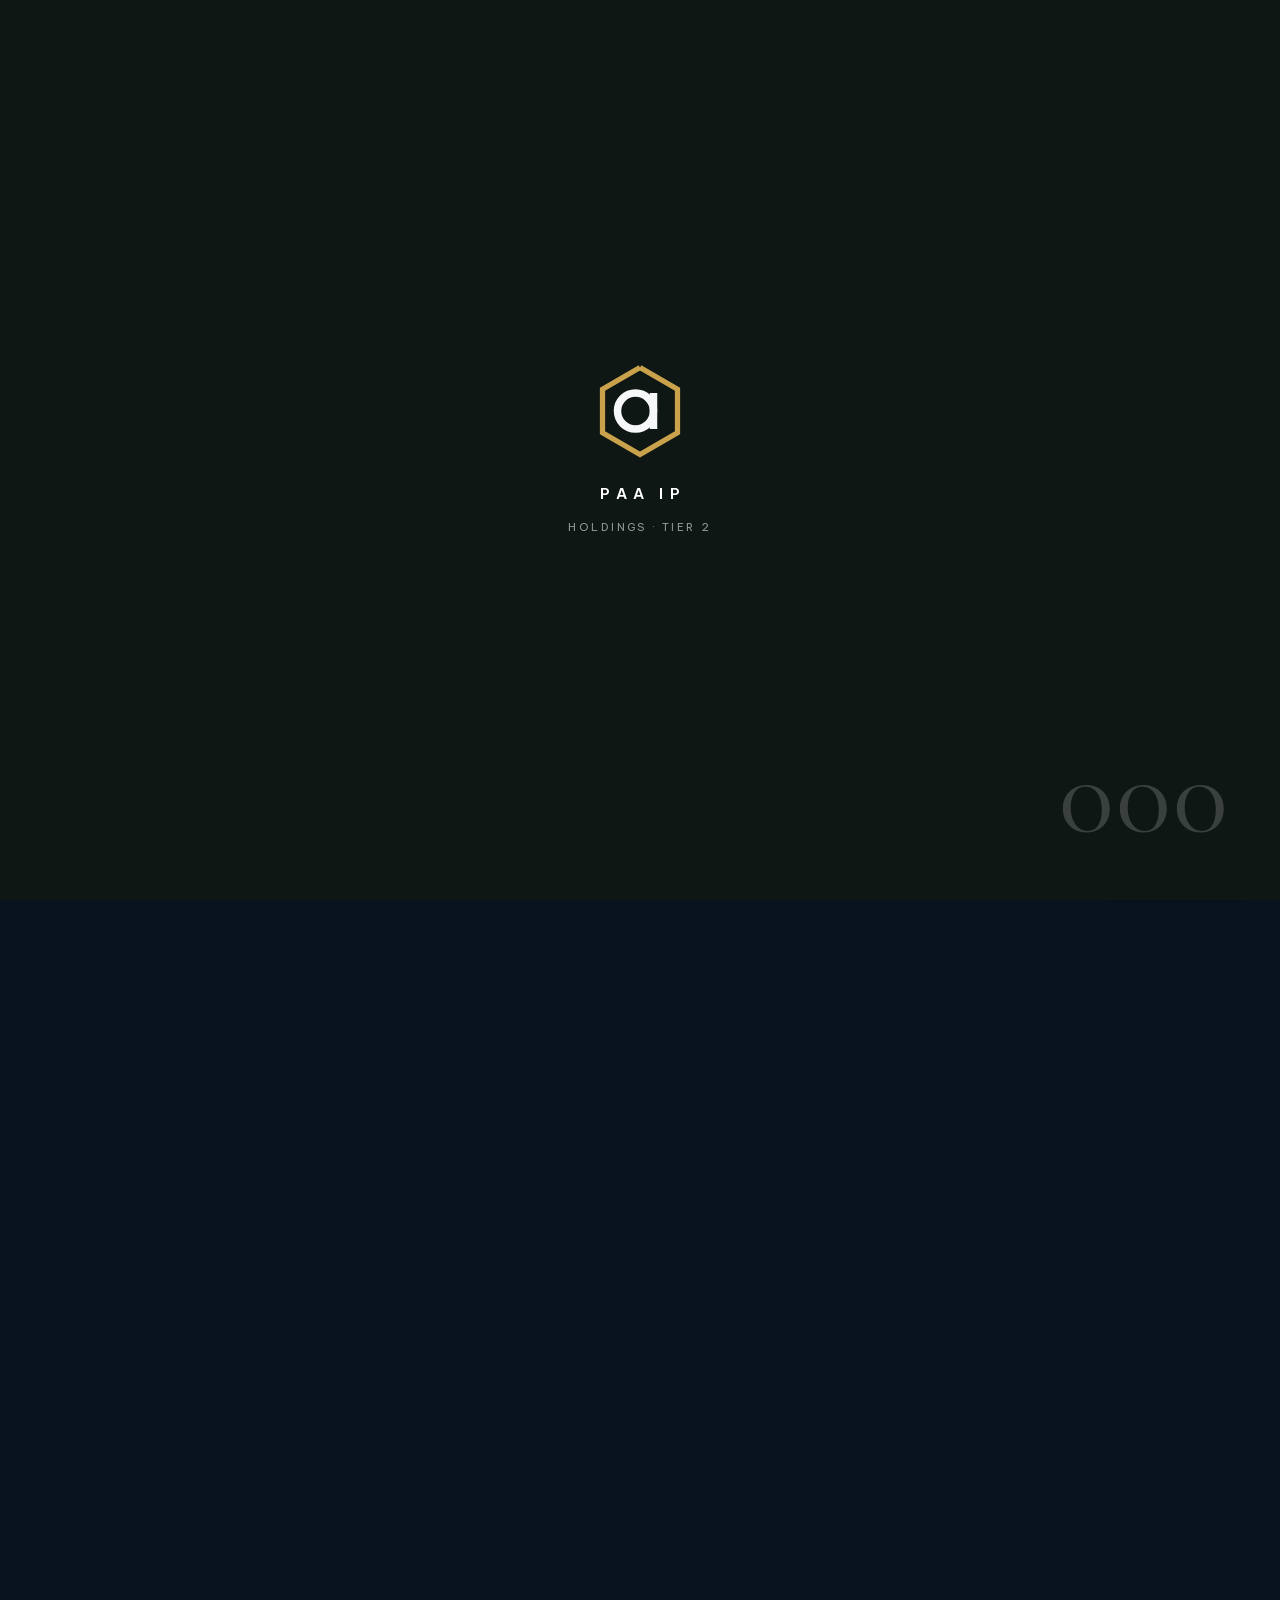
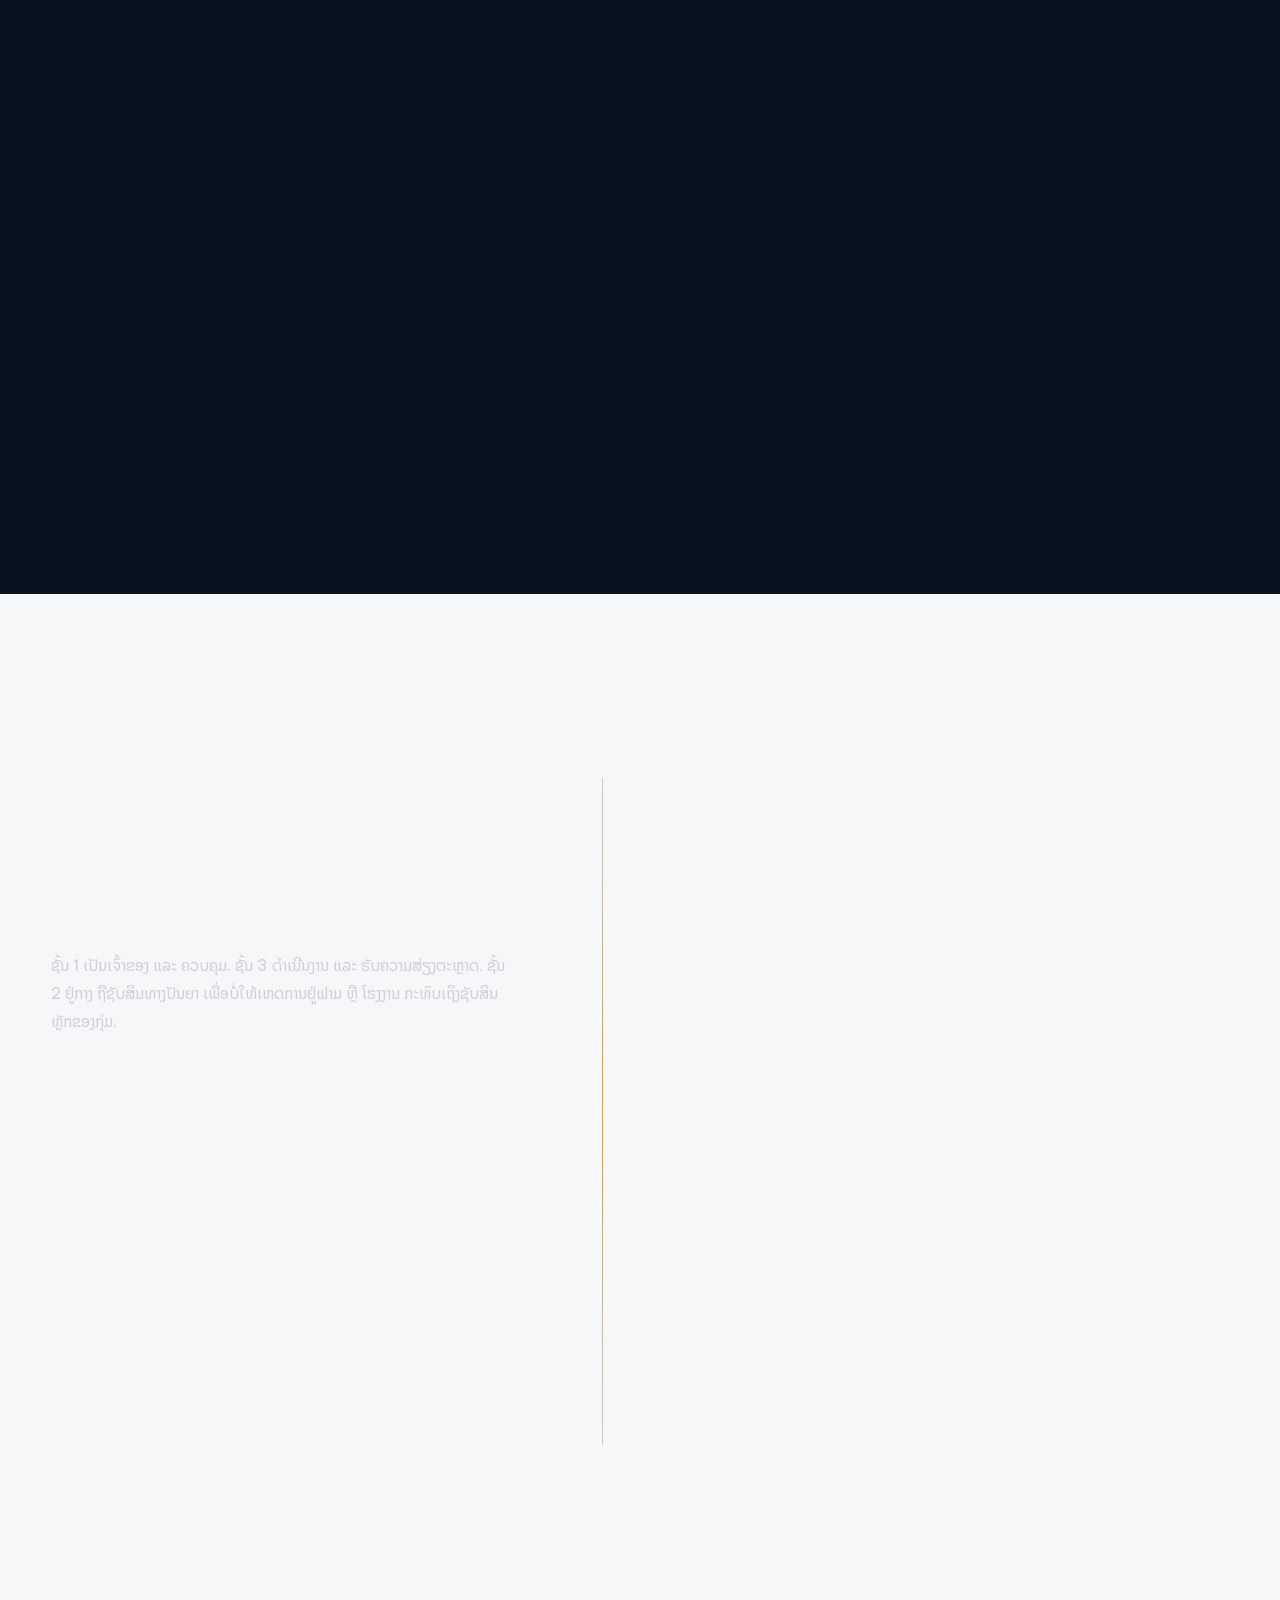
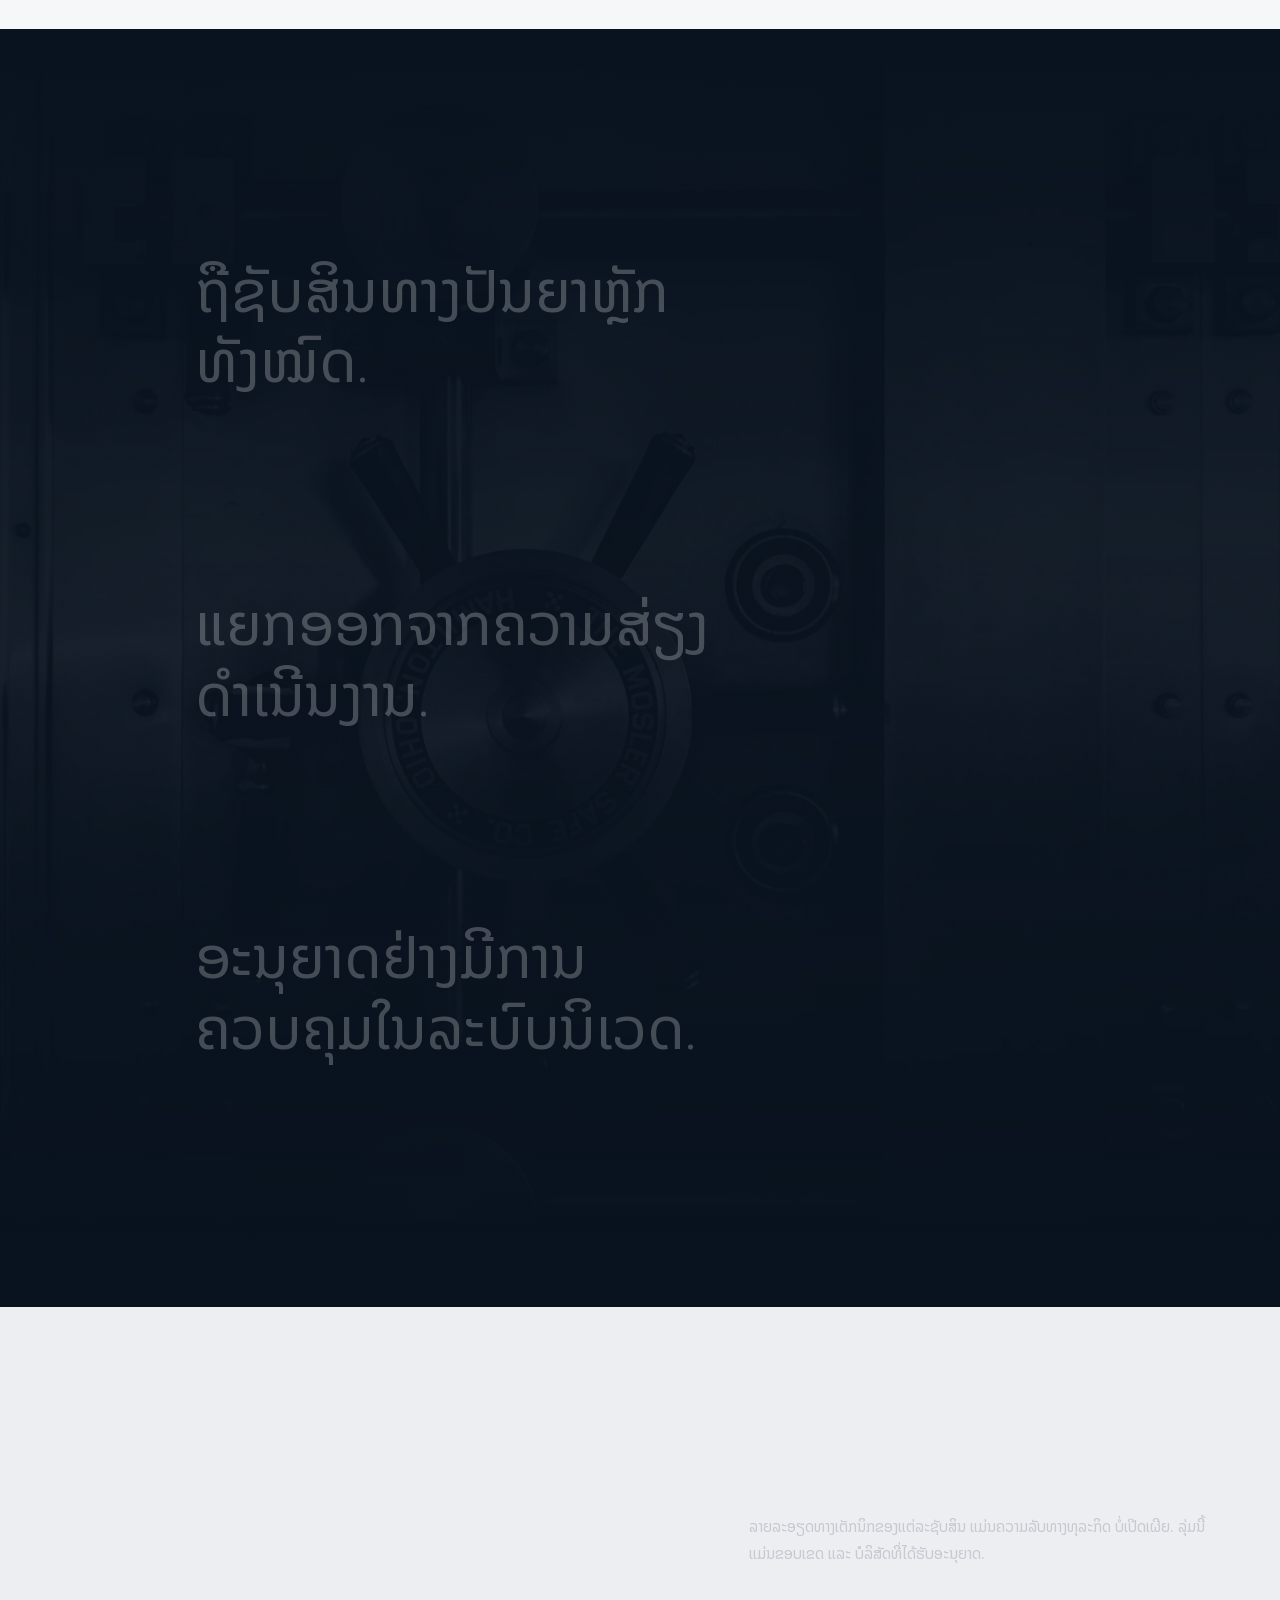
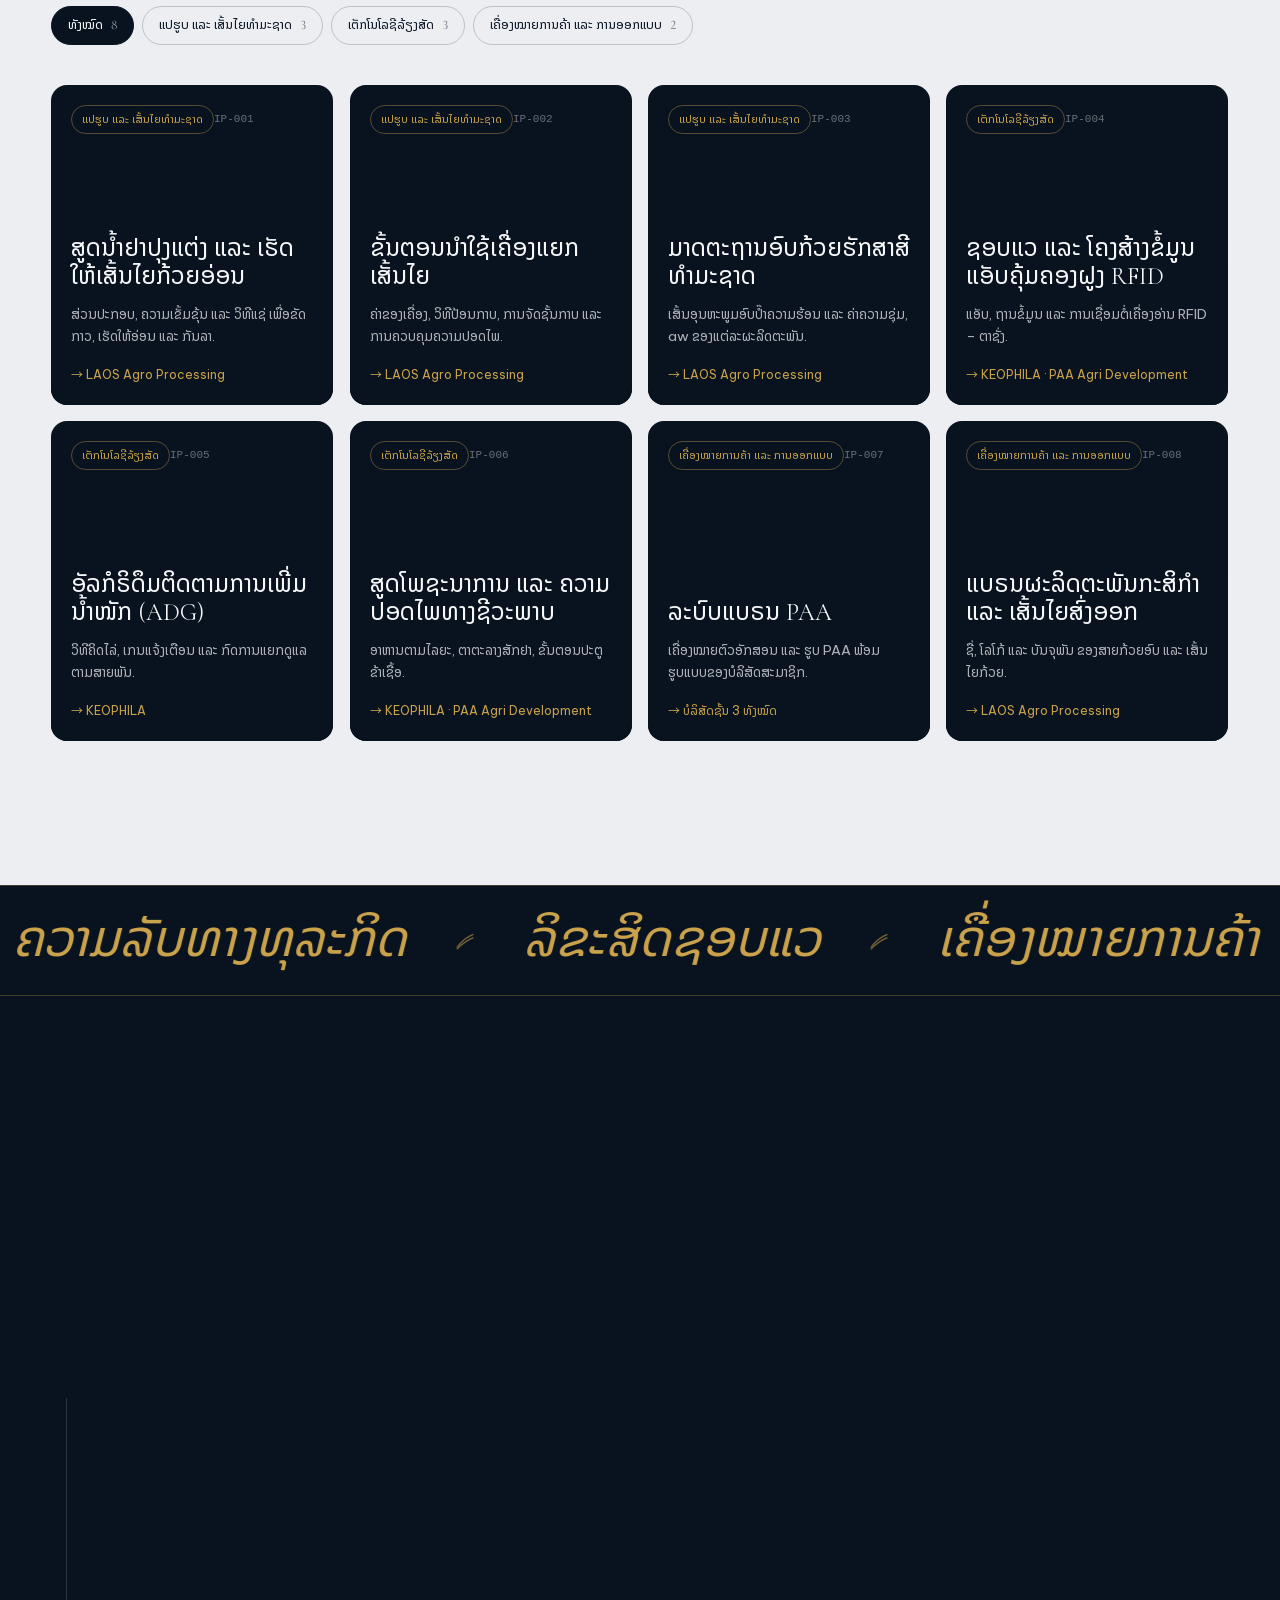
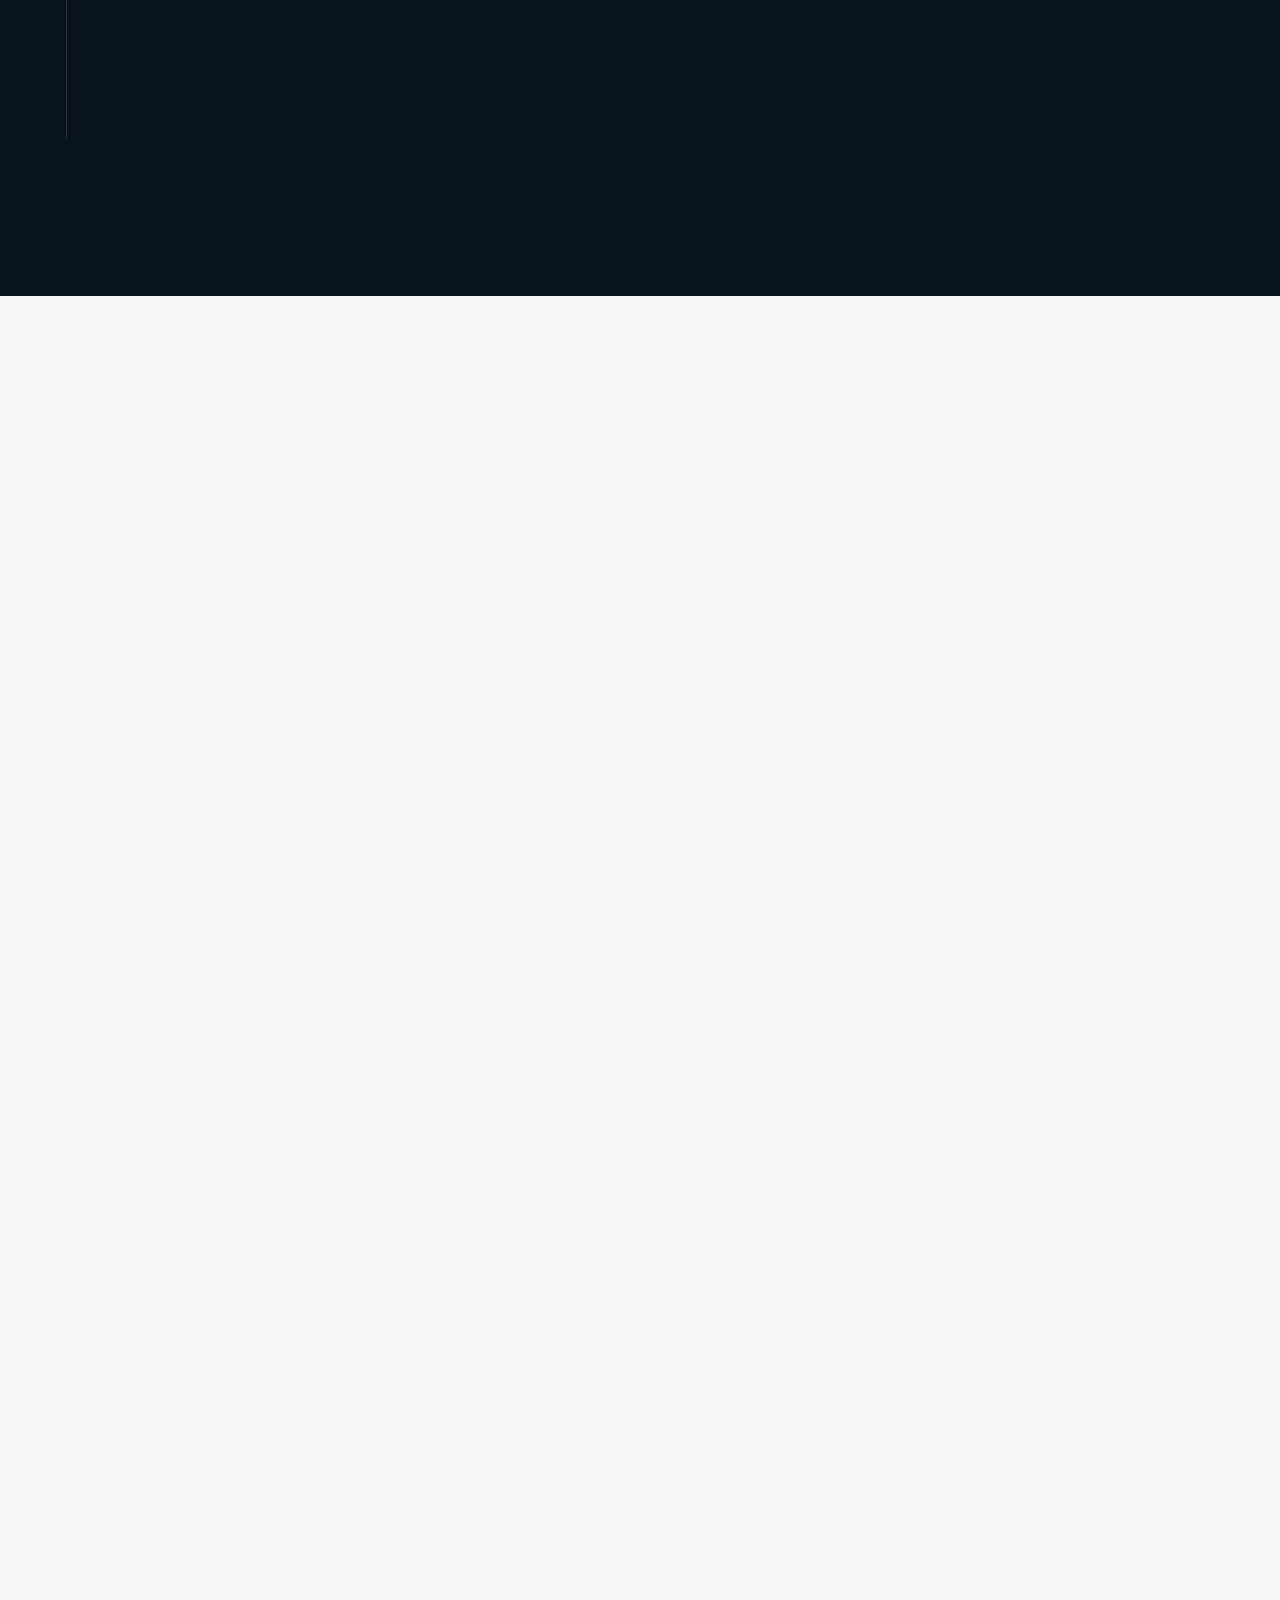
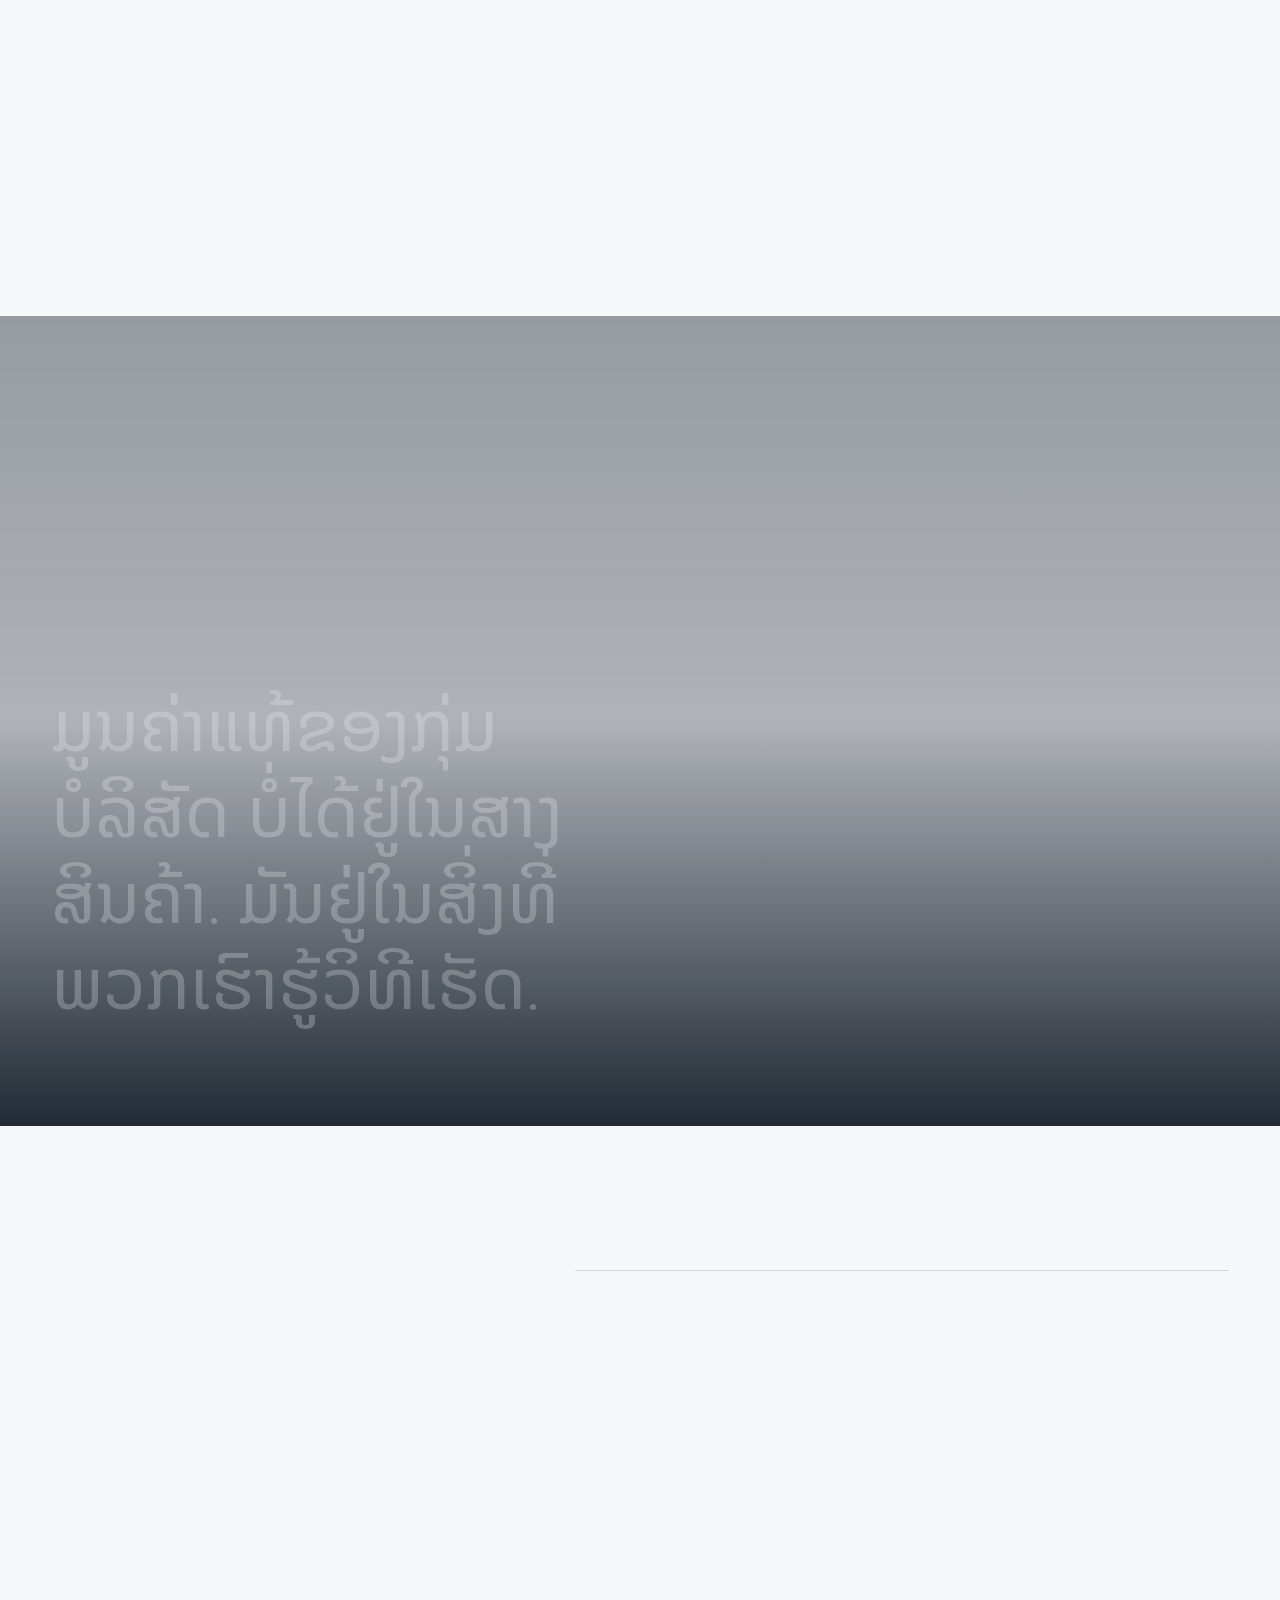
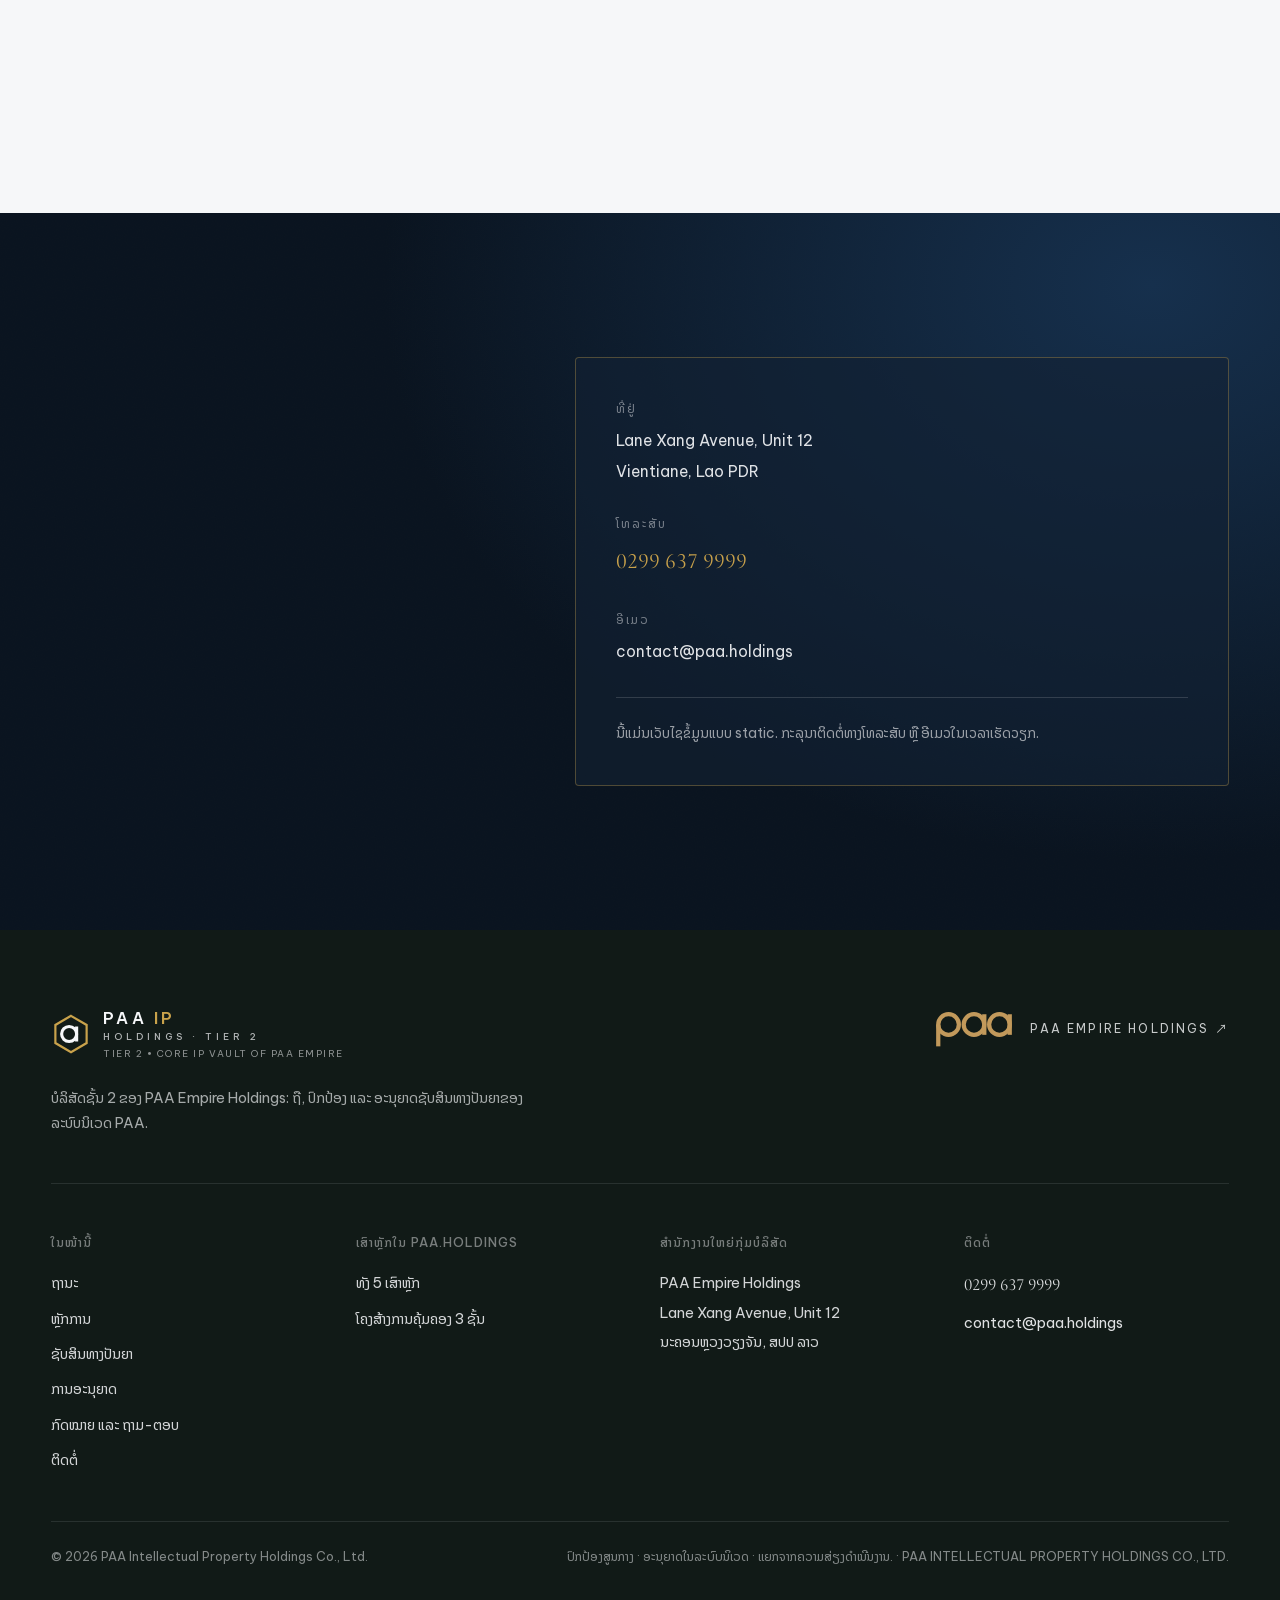
==== commit bde7018a: "Fix portal scroll: Lenis stop() was blocking touchmove. Exempt .eco-portal / dialogs via data-lenis-" ====
--- a/index.html
+++ b/index.html
@@ -1 +1 @@
-<!DOCTYPE html><!--2DOy3FZivLpuhs9xfknOe--><html lang="lo"><head><meta charSet="utf-8"/><meta name="viewport" content="width=device-width, initial-scale=1"/><link rel="preload" as="script" fetchPriority="low" href="/_next/static/chunks/webpack-fd79b7a7891f897e.js"/><script src="/_next/static/chunks/87c73c54-24122e7b92478d00.js" async=""></script><script src="/_next/static/chunks/18-1199a09a179f36fc.js" async=""></script><script src="/_next/static/chunks/main-app-a4c10dd6a39bd72f.js" async=""></script><meta name="next-size-adjust" content=""/><meta http-equiv="refresh" content="0; url=/lo/"/><link rel="canonical" href="/lo/"/><script src="/_next/static/chunks/polyfills-42372ed130431b0a.js" noModule=""></script></head><body><div hidden=""><!--$--><!--/$--></div><a href="/lo/">PAA IP Holdings</a><!--$--><!--/$--><script src="/_next/static/chunks/webpack-fd79b7a7891f897e.js" id="_R_" async=""></script><script>(self.__next_f=self.__next_f||[]).push([0])</script><script>self.__next_f.push([1,"1:\"$Sreact.fragment\"\n2:I[5341,[],\"\"]\n3:I[25,[],\"\"]\n4:I[5104,[],\"OutletBoundary\"]\n6:I[7158,[],\"AsyncMetadataOutlet\"]\n8:I[5104,[],\"ViewportBoundary\"]\na:I[5104,[],\"MetadataBoundary\"]\nb:\"$Sreact.suspense\"\nd:I[4431,[],\"\"]\n"])</script><script>self.__next_f.push([1,"0:{\"P\":null,\"b\":\"2DOy3FZivLpuhs9xfknOe\",\"p\":\"\",\"c\":[\"\",\"\"],\"i\":false,\"f\":[[[\"\",{\"children\":[\"__PAGE__\",{}]},\"$undefined\",\"$undefined\",true],[\"\",[\"$\",\"$1\",\"c\",{\"children\":[null,[\"$\",\"$L2\",null,{\"parallelRouterKey\":\"children\",\"error\":\"$undefined\",\"errorStyles\":\"$undefined\",\"errorScripts\":\"$undefined\",\"template\":[\"$\",\"$L3\",null,{}],\"templateStyles\":\"$undefined\",\"templateScripts\":\"$undefined\",\"notFound\":[[[\"$\",\"title\",null,{\"children\":\"404: This page could not be found.\"}],[\"$\",\"div\",null,{\"style\":{\"fontFamily\":\"system-ui,\\\"Segoe UI\\\",Roboto,Helvetica,Arial,sans-serif,\\\"Apple Color Emoji\\\",\\\"Segoe UI Emoji\\\"\",\"height\":\"100vh\",\"textAlign\":\"center\",\"display\":\"flex\",\"flexDirection\":\"column\",\"alignItems\":\"center\",\"justifyContent\":\"center\"},\"children\":[\"$\",\"div\",null,{\"children\":[[\"$\",\"style\",null,{\"dangerouslySetInnerHTML\":{\"__html\":\"body{color:#000;background:#fff;margin:0}.next-error-h1{border-right:1px solid rgba(0,0,0,.3)}@media (prefers-color-scheme:dark){body{color:#fff;background:#000}.next-error-h1{border-right:1px solid rgba(255,255,255,.3)}}\"}}],[\"$\",\"h1\",null,{\"className\":\"next-error-h1\",\"style\":{\"display\":\"inline-block\",\"margin\":\"0 20px 0 0\",\"padding\":\"0 23px 0 0\",\"fontSize\":24,\"fontWeight\":500,\"verticalAlign\":\"top\",\"lineHeight\":\"49px\"},\"children\":404}],[\"$\",\"div\",null,{\"style\":{\"display\":\"inline-block\"},\"children\":[\"$\",\"h2\",null,{\"style\":{\"fontSize\":14,\"fontWeight\":400,\"lineHeight\":\"49px\",\"margin\":0},\"children\":\"This page could not be found.\"}]}]]}]}]],[]],\"forbidden\":\"$undefined\",\"unauthorized\":\"$undefined\"}]]}],{\"children\":[\"__PAGE__\",[\"$\",\"$1\",\"c\",{\"children\":[[\"$\",\"html\",null,{\"lang\":\"lo\",\"children\":[[\"$\",\"head\",null,{\"children\":[[\"$\",\"meta\",null,{\"httpEquiv\":\"refresh\",\"content\":\"0; url=/lo/\"}],[\"$\",\"link\",null,{\"rel\":\"canonical\",\"href\":\"/lo/\"}]]}],[\"$\",\"body\",null,{\"children\":[\"$\",\"a\",null,{\"href\":\"/lo/\",\"children\":\"PAA IP Holdings\"}]}]]}],null,[\"$\",\"$L4\",null,{\"children\":[\"$L5\",[\"$\",\"$L6\",null,{\"promise\":\"$@7\"}]]}]]}],{},null,false]},null,false],[\"$\",\"$1\",\"h\",{\"children\":[null,[[\"$\",\"$L8\",null,{\"children\":\"$L9\"}],[\"$\",\"meta\",null,{\"name\":\"next-size-adjust\",\"content\":\"\"}]],[\"$\",\"$La\",null,{\"children\":[\"$\",\"div\",null,{\"hidden\":true,\"children\":[\"$\",\"$b\",null,{\"fallback\":null,\"children\":\"$Lc\"}]}]}]]}],false]],\"m\":\"$undefined\",\"G\":[\"$d\",[]],\"s\":false,\"S\":true}\n"])</script><script>self.__next_f.push([1,"9:[[\"$\",\"meta\",\"0\",{\"charSet\":\"utf-8\"}],[\"$\",\"meta\",\"1\",{\"name\":\"viewport\",\"content\":\"width=device-width, initial-scale=1\"}]]\n5:null\n"])</script><script>self.__next_f.push([1,"7:{\"metadata\":[],\"error\":null,\"digest\":\"$undefined\"}\n"])</script><script>self.__next_f.push([1,"c:\"$7:metadata\"\n"])</script></body></html>+<!DOCTYPE html><!--kt7e3wd60Dh30AtMcp6qd--><html lang="lo"><head><meta charSet="utf-8"/><meta name="viewport" content="width=device-width, initial-scale=1"/><link rel="preload" as="script" fetchPriority="low" href="/_next/static/chunks/webpack-fd79b7a7891f897e.js"/><script src="/_next/static/chunks/87c73c54-24122e7b92478d00.js" async=""></script><script src="/_next/static/chunks/18-1199a09a179f36fc.js" async=""></script><script src="/_next/static/chunks/main-app-a4c10dd6a39bd72f.js" async=""></script><meta name="next-size-adjust" content=""/><meta http-equiv="refresh" content="0; url=/lo/"/><link rel="canonical" href="/lo/"/><script src="/_next/static/chunks/polyfills-42372ed130431b0a.js" noModule=""></script></head><body><div hidden=""><!--$--><!--/$--></div><a href="/lo/">PAA IP Holdings</a><!--$--><!--/$--><script src="/_next/static/chunks/webpack-fd79b7a7891f897e.js" id="_R_" async=""></script><script>(self.__next_f=self.__next_f||[]).push([0])</script><script>self.__next_f.push([1,"1:\"$Sreact.fragment\"\n2:I[5341,[],\"\"]\n3:I[25,[],\"\"]\n4:I[5104,[],\"OutletBoundary\"]\n6:I[7158,[],\"AsyncMetadataOutlet\"]\n8:I[5104,[],\"ViewportBoundary\"]\na:I[5104,[],\"MetadataBoundary\"]\nb:\"$Sreact.suspense\"\nd:I[4431,[],\"\"]\n"])</script><script>self.__next_f.push([1,"0:{\"P\":null,\"b\":\"kt7e3wd60Dh30AtMcp6qd\",\"p\":\"\",\"c\":[\"\",\"\"],\"i\":false,\"f\":[[[\"\",{\"children\":[\"__PAGE__\",{}]},\"$undefined\",\"$undefined\",true],[\"\",[\"$\",\"$1\",\"c\",{\"children\":[null,[\"$\",\"$L2\",null,{\"parallelRouterKey\":\"children\",\"error\":\"$undefined\",\"errorStyles\":\"$undefined\",\"errorScripts\":\"$undefined\",\"template\":[\"$\",\"$L3\",null,{}],\"templateStyles\":\"$undefined\",\"templateScripts\":\"$undefined\",\"notFound\":[[[\"$\",\"title\",null,{\"children\":\"404: This page could not be found.\"}],[\"$\",\"div\",null,{\"style\":{\"fontFamily\":\"system-ui,\\\"Segoe UI\\\",Roboto,Helvetica,Arial,sans-serif,\\\"Apple Color Emoji\\\",\\\"Segoe UI Emoji\\\"\",\"height\":\"100vh\",\"textAlign\":\"center\",\"display\":\"flex\",\"flexDirection\":\"column\",\"alignItems\":\"center\",\"justifyContent\":\"center\"},\"children\":[\"$\",\"div\",null,{\"children\":[[\"$\",\"style\",null,{\"dangerouslySetInnerHTML\":{\"__html\":\"body{color:#000;background:#fff;margin:0}.next-error-h1{border-right:1px solid rgba(0,0,0,.3)}@media (prefers-color-scheme:dark){body{color:#fff;background:#000}.next-error-h1{border-right:1px solid rgba(255,255,255,.3)}}\"}}],[\"$\",\"h1\",null,{\"className\":\"next-error-h1\",\"style\":{\"display\":\"inline-block\",\"margin\":\"0 20px 0 0\",\"padding\":\"0 23px 0 0\",\"fontSize\":24,\"fontWeight\":500,\"verticalAlign\":\"top\",\"lineHeight\":\"49px\"},\"children\":404}],[\"$\",\"div\",null,{\"style\":{\"display\":\"inline-block\"},\"children\":[\"$\",\"h2\",null,{\"style\":{\"fontSize\":14,\"fontWeight\":400,\"lineHeight\":\"49px\",\"margin\":0},\"children\":\"This page could not be found.\"}]}]]}]}]],[]],\"forbidden\":\"$undefined\",\"unauthorized\":\"$undefined\"}]]}],{\"children\":[\"__PAGE__\",[\"$\",\"$1\",\"c\",{\"children\":[[\"$\",\"html\",null,{\"lang\":\"lo\",\"children\":[[\"$\",\"head\",null,{\"children\":[[\"$\",\"meta\",null,{\"httpEquiv\":\"refresh\",\"content\":\"0; url=/lo/\"}],[\"$\",\"link\",null,{\"rel\":\"canonical\",\"href\":\"/lo/\"}]]}],[\"$\",\"body\",null,{\"children\":[\"$\",\"a\",null,{\"href\":\"/lo/\",\"children\":\"PAA IP Holdings\"}]}]]}],null,[\"$\",\"$L4\",null,{\"children\":[\"$L5\",[\"$\",\"$L6\",null,{\"promise\":\"$@7\"}]]}]]}],{},null,false]},null,false],[\"$\",\"$1\",\"h\",{\"children\":[null,[[\"$\",\"$L8\",null,{\"children\":\"$L9\"}],[\"$\",\"meta\",null,{\"name\":\"next-size-adjust\",\"content\":\"\"}]],[\"$\",\"$La\",null,{\"children\":[\"$\",\"div\",null,{\"hidden\":true,\"children\":[\"$\",\"$b\",null,{\"fallback\":null,\"children\":\"$Lc\"}]}]}]]}],false]],\"m\":\"$undefined\",\"G\":[\"$d\",[]],\"s\":false,\"S\":true}\n"])</script><script>self.__next_f.push([1,"9:[[\"$\",\"meta\",\"0\",{\"charSet\":\"utf-8\"}],[\"$\",\"meta\",\"1\",{\"name\":\"viewport\",\"content\":\"width=device-width, initial-scale=1\"}]]\n5:null\n"])</script><script>self.__next_f.push([1,"7:{\"metadata\":[],\"error\":null,\"digest\":\"$undefined\"}\n"])</script><script>self.__next_f.push([1,"c:\"$7:metadata\"\n"])</script></body></html>
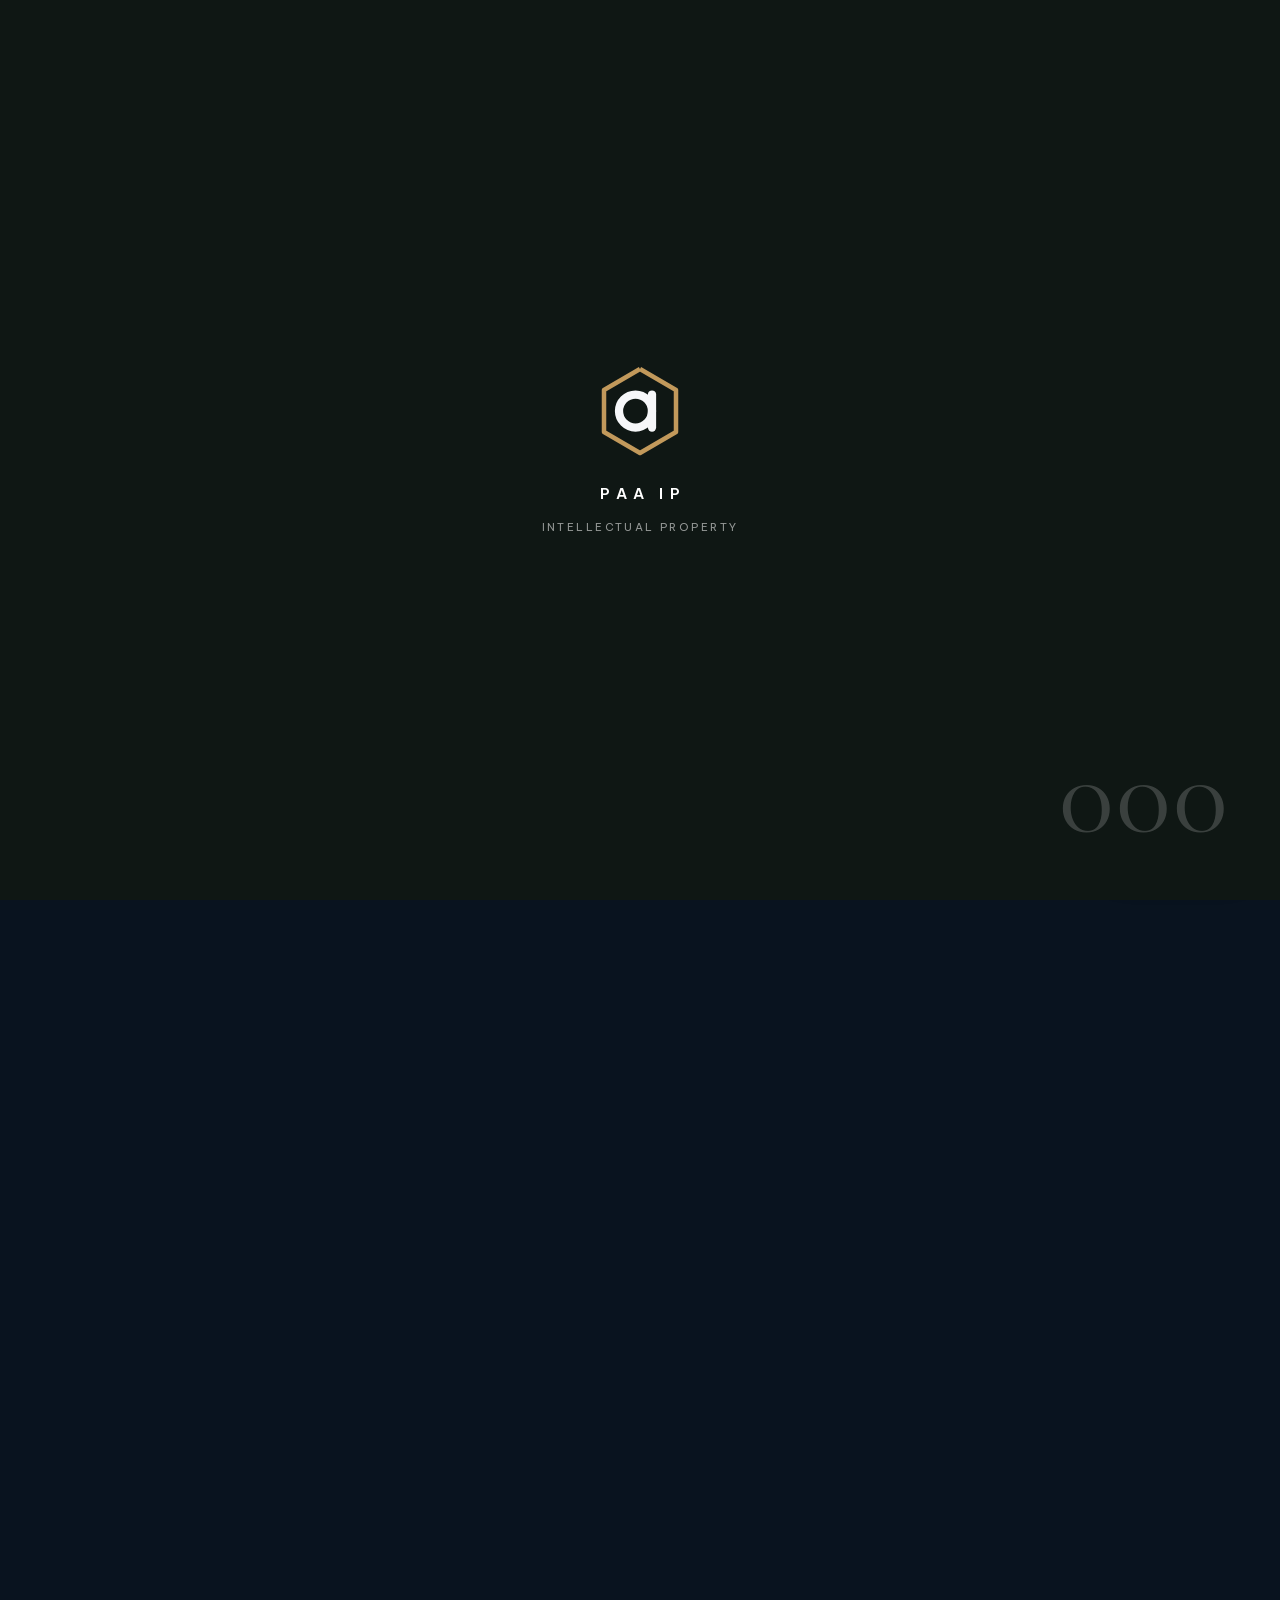
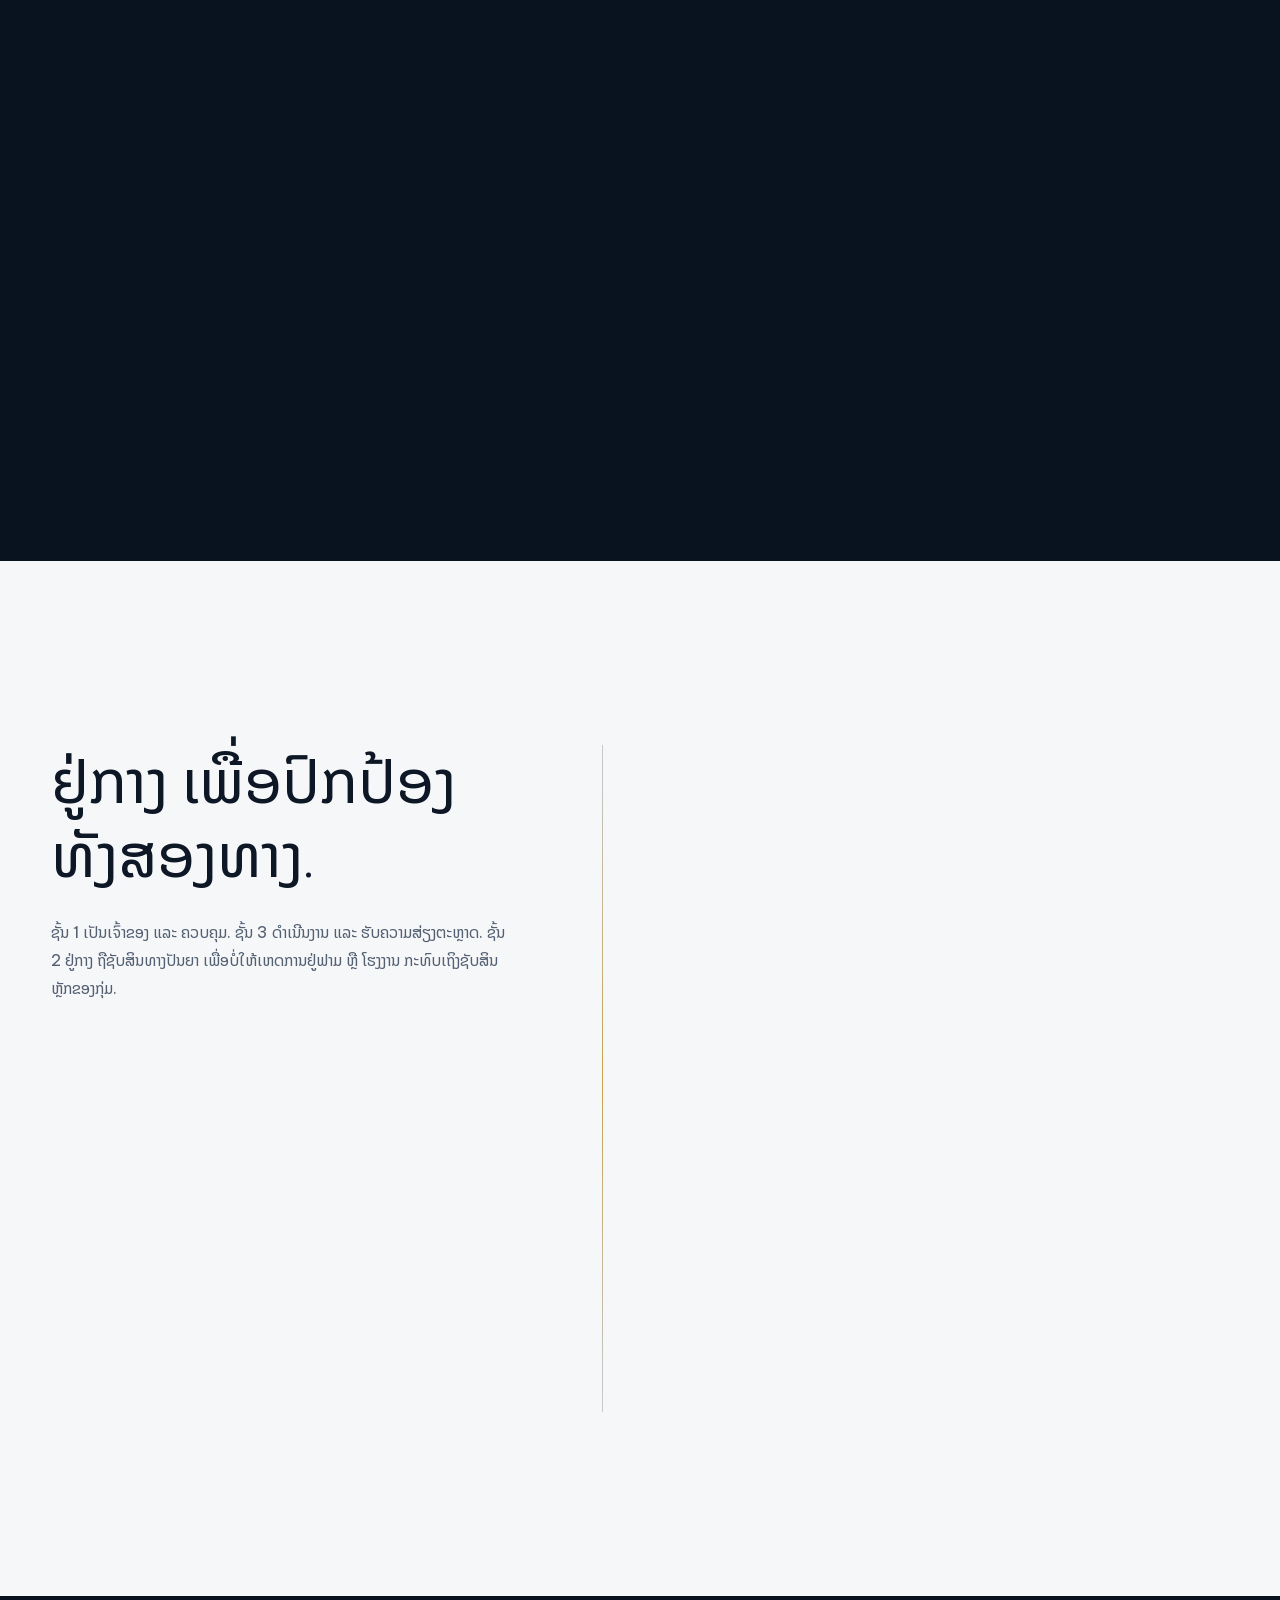
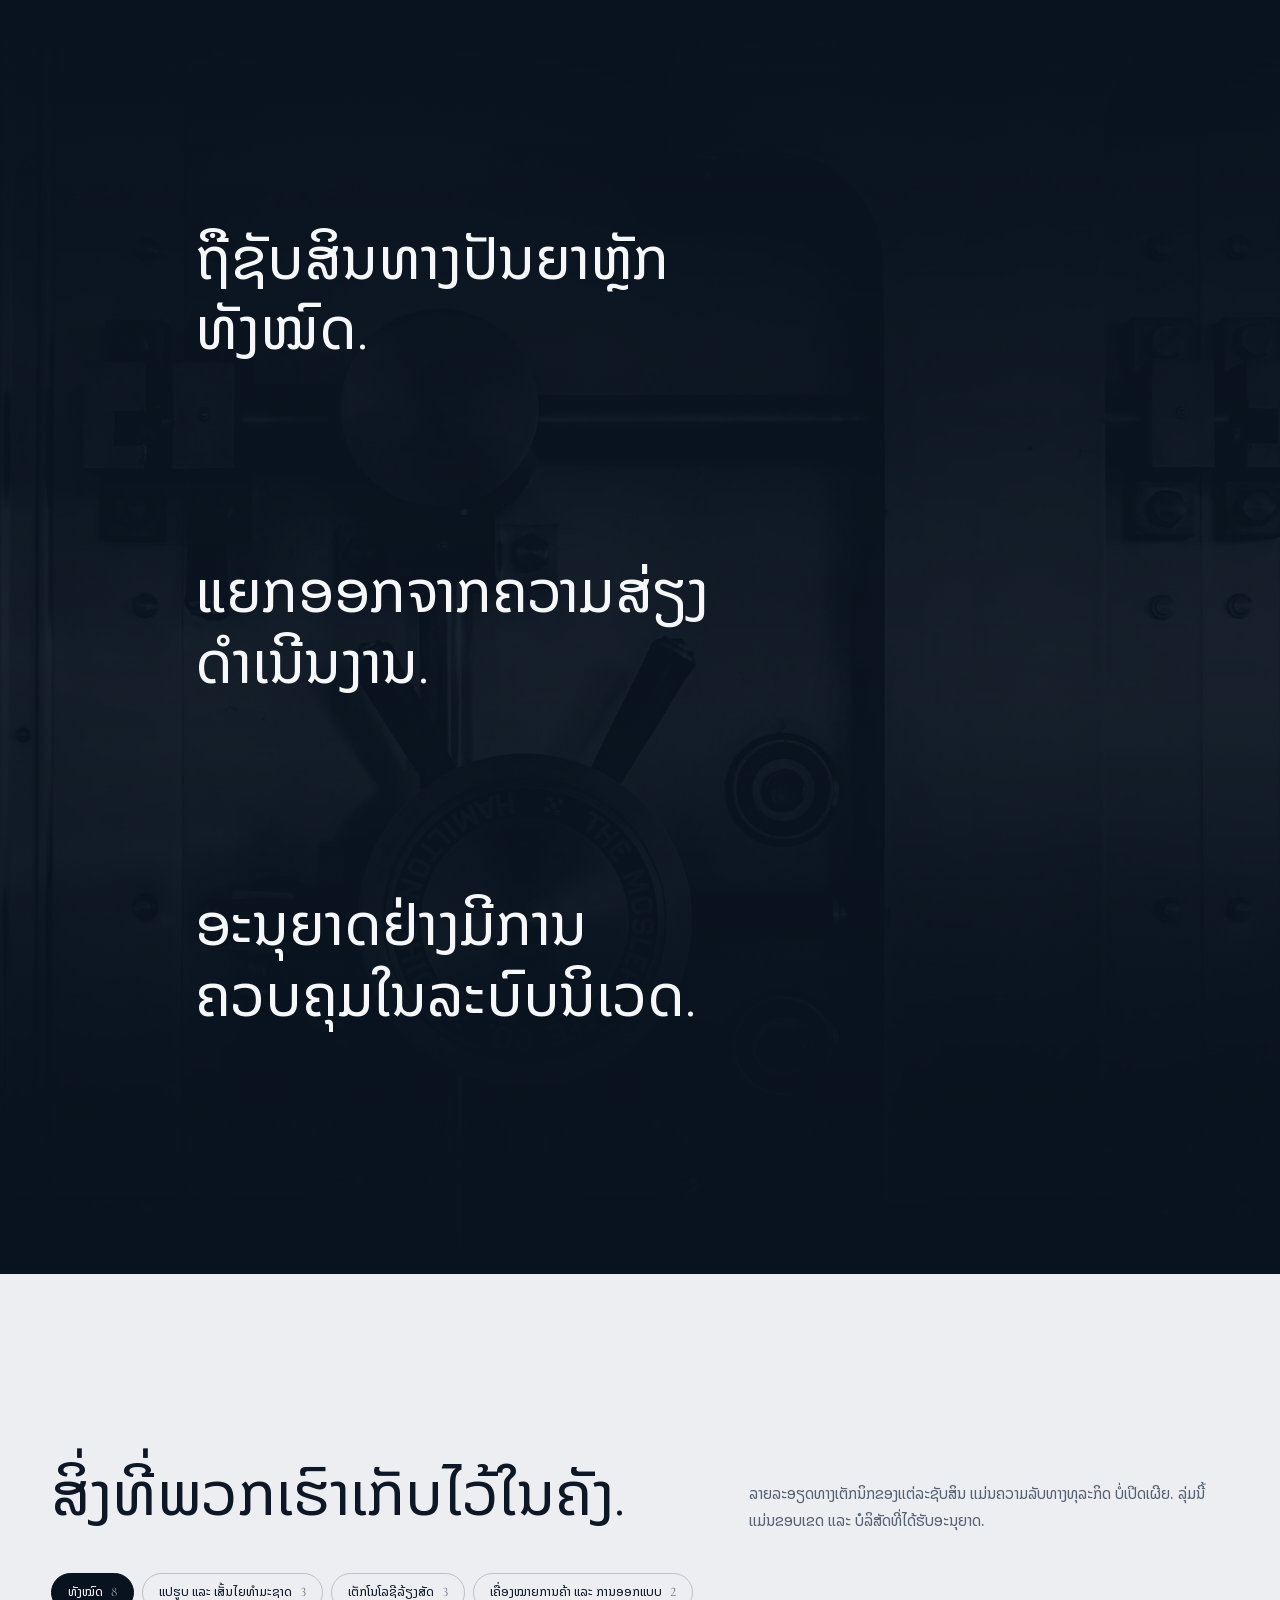
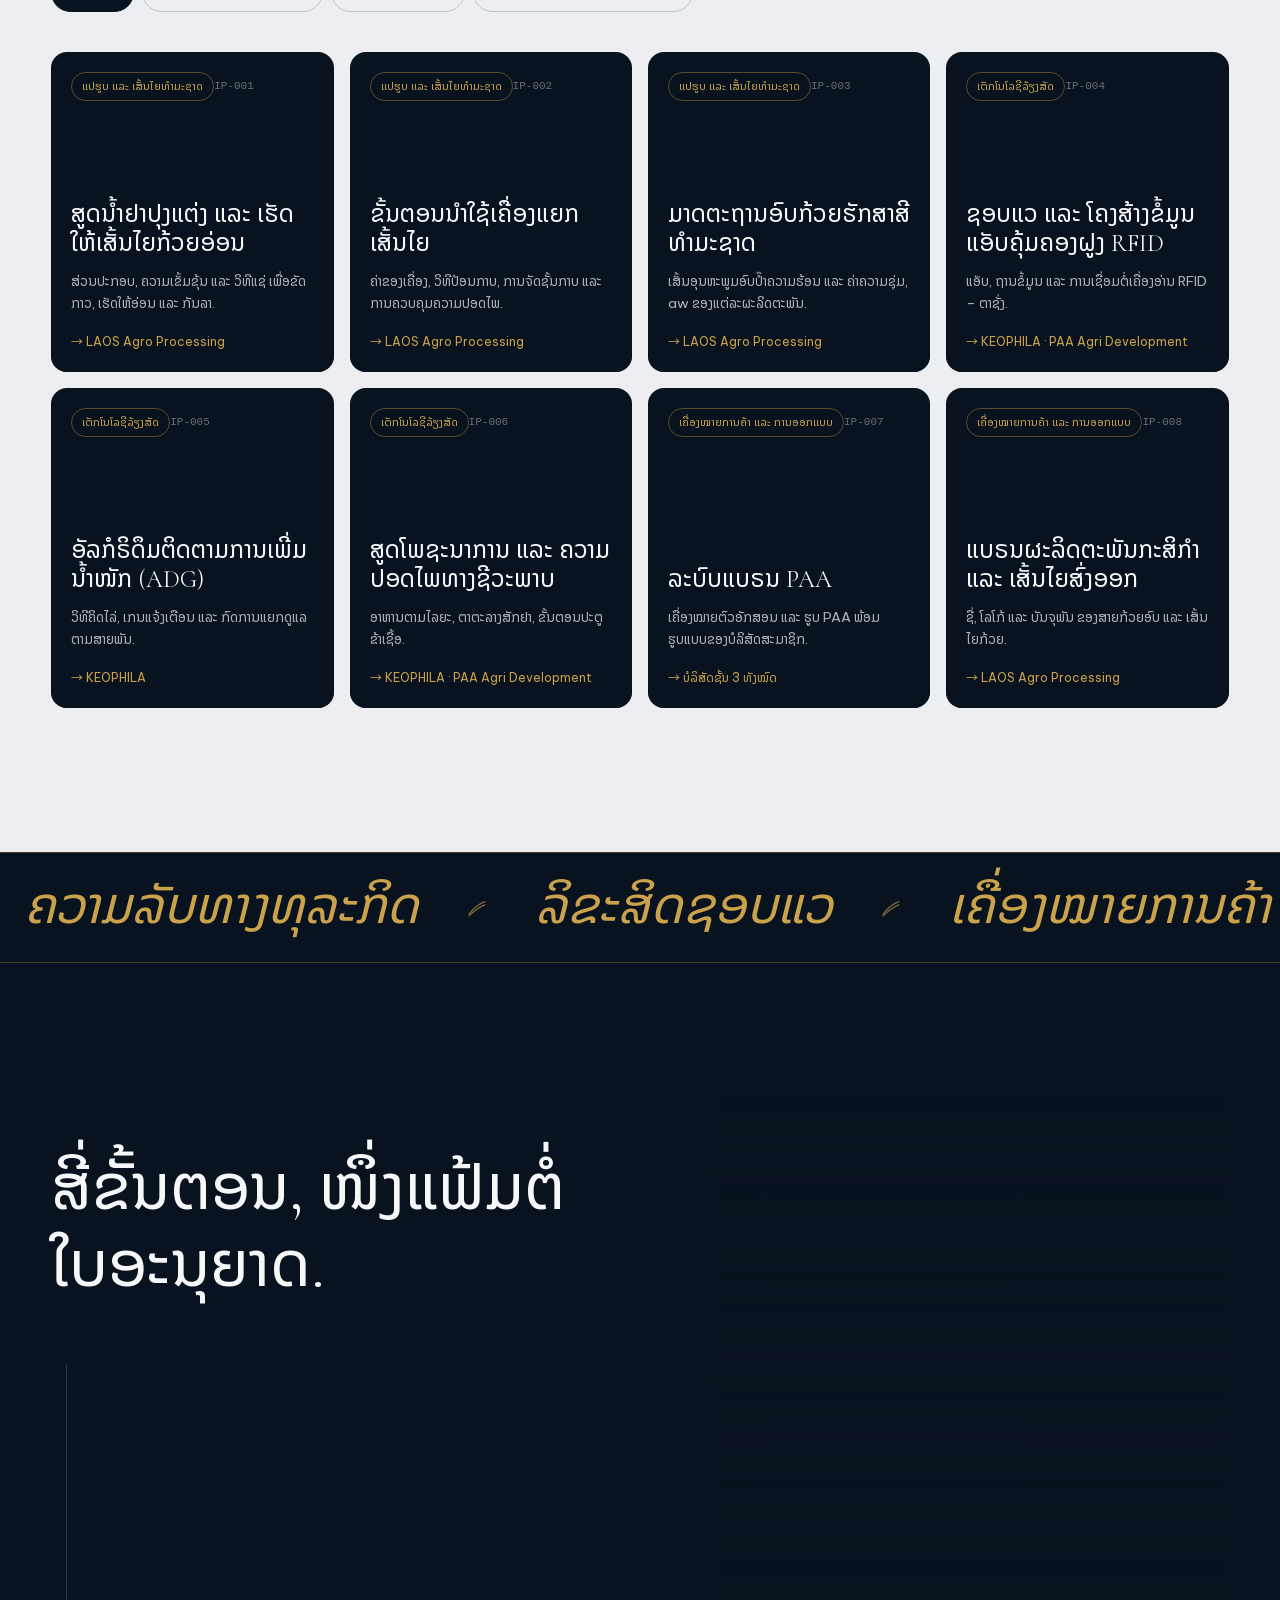
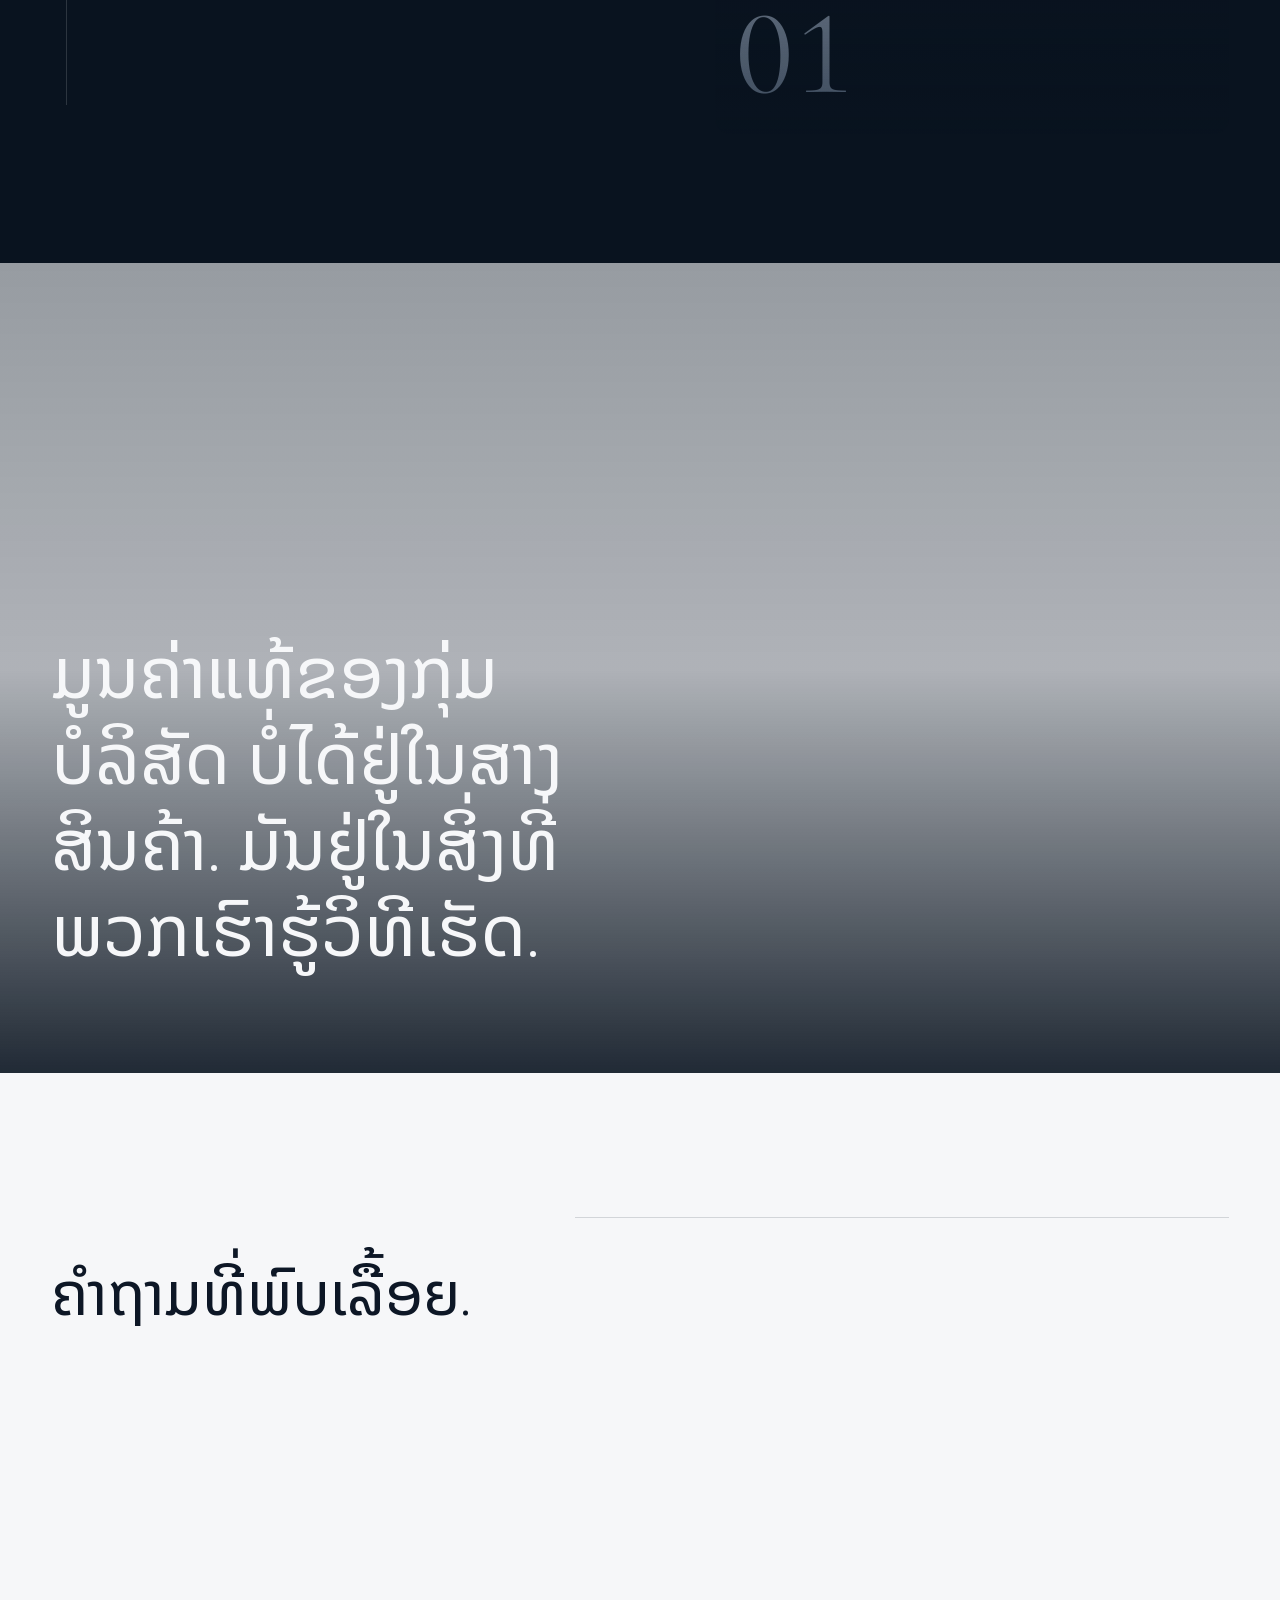
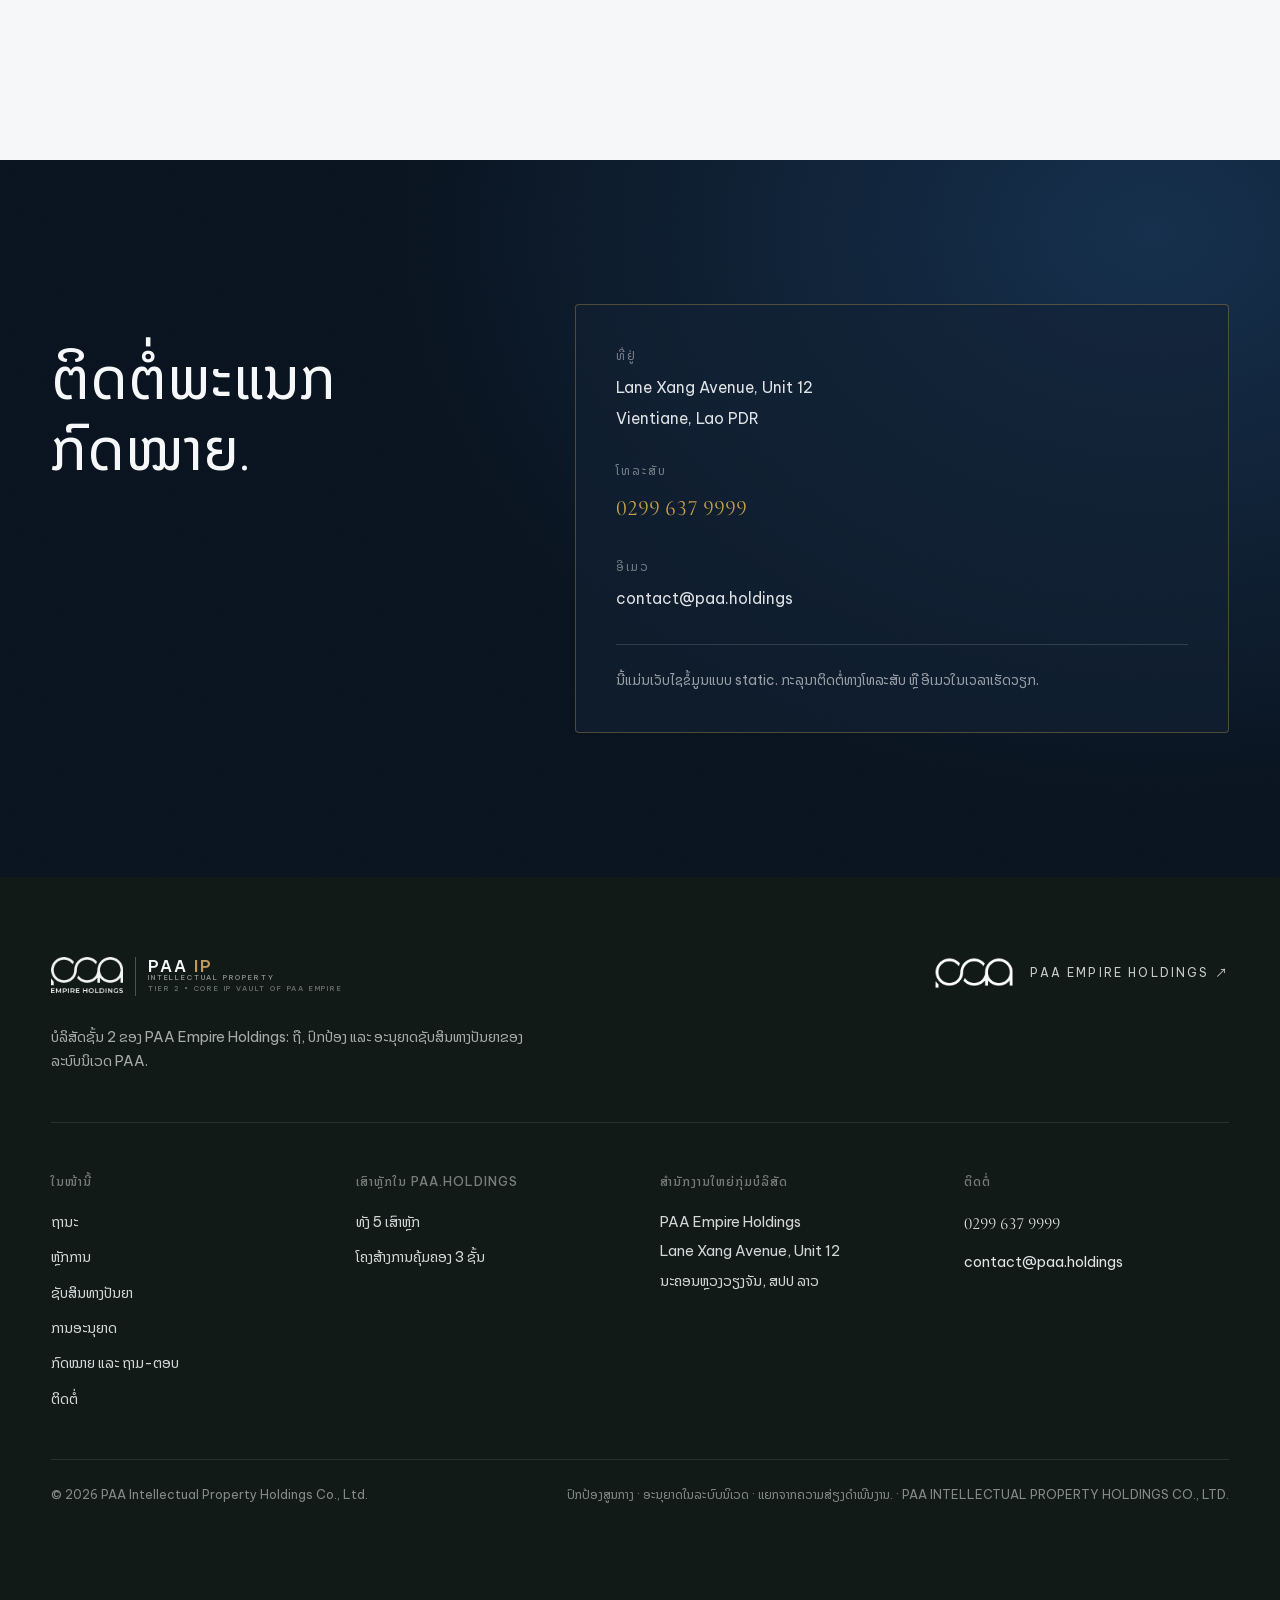
==== commit 3e9c8893: "Align headers with paa.holdings lockup and subsidiary names. Use official paa + EMPIRE HOLDINGS mark" ====
--- a/index.html
+++ b/index.html
@@ -1 +1 @@
-<!DOCTYPE html><!--kt7e3wd60Dh30AtMcp6qd--><html lang="lo"><head><meta charSet="utf-8"/><meta name="viewport" content="width=device-width, initial-scale=1"/><link rel="preload" as="script" fetchPriority="low" href="/_next/static/chunks/webpack-fd79b7a7891f897e.js"/><script src="/_next/static/chunks/87c73c54-24122e7b92478d00.js" async=""></script><script src="/_next/static/chunks/18-1199a09a179f36fc.js" async=""></script><script src="/_next/static/chunks/main-app-a4c10dd6a39bd72f.js" async=""></script><meta name="next-size-adjust" content=""/><meta http-equiv="refresh" content="0; url=/lo/"/><link rel="canonical" href="/lo/"/><script src="/_next/static/chunks/polyfills-42372ed130431b0a.js" noModule=""></script></head><body><div hidden=""><!--$--><!--/$--></div><a href="/lo/">PAA IP Holdings</a><!--$--><!--/$--><script src="/_next/static/chunks/webpack-fd79b7a7891f897e.js" id="_R_" async=""></script><script>(self.__next_f=self.__next_f||[]).push([0])</script><script>self.__next_f.push([1,"1:\"$Sreact.fragment\"\n2:I[5341,[],\"\"]\n3:I[25,[],\"\"]\n4:I[5104,[],\"OutletBoundary\"]\n6:I[7158,[],\"AsyncMetadataOutlet\"]\n8:I[5104,[],\"ViewportBoundary\"]\na:I[5104,[],\"MetadataBoundary\"]\nb:\"$Sreact.suspense\"\nd:I[4431,[],\"\"]\n"])</script><script>self.__next_f.push([1,"0:{\"P\":null,\"b\":\"kt7e3wd60Dh30AtMcp6qd\",\"p\":\"\",\"c\":[\"\",\"\"],\"i\":false,\"f\":[[[\"\",{\"children\":[\"__PAGE__\",{}]},\"$undefined\",\"$undefined\",true],[\"\",[\"$\",\"$1\",\"c\",{\"children\":[null,[\"$\",\"$L2\",null,{\"parallelRouterKey\":\"children\",\"error\":\"$undefined\",\"errorStyles\":\"$undefined\",\"errorScripts\":\"$undefined\",\"template\":[\"$\",\"$L3\",null,{}],\"templateStyles\":\"$undefined\",\"templateScripts\":\"$undefined\",\"notFound\":[[[\"$\",\"title\",null,{\"children\":\"404: This page could not be found.\"}],[\"$\",\"div\",null,{\"style\":{\"fontFamily\":\"system-ui,\\\"Segoe UI\\\",Roboto,Helvetica,Arial,sans-serif,\\\"Apple Color Emoji\\\",\\\"Segoe UI Emoji\\\"\",\"height\":\"100vh\",\"textAlign\":\"center\",\"display\":\"flex\",\"flexDirection\":\"column\",\"alignItems\":\"center\",\"justifyContent\":\"center\"},\"children\":[\"$\",\"div\",null,{\"children\":[[\"$\",\"style\",null,{\"dangerouslySetInnerHTML\":{\"__html\":\"body{color:#000;background:#fff;margin:0}.next-error-h1{border-right:1px solid rgba(0,0,0,.3)}@media (prefers-color-scheme:dark){body{color:#fff;background:#000}.next-error-h1{border-right:1px solid rgba(255,255,255,.3)}}\"}}],[\"$\",\"h1\",null,{\"className\":\"next-error-h1\",\"style\":{\"display\":\"inline-block\",\"margin\":\"0 20px 0 0\",\"padding\":\"0 23px 0 0\",\"fontSize\":24,\"fontWeight\":500,\"verticalAlign\":\"top\",\"lineHeight\":\"49px\"},\"children\":404}],[\"$\",\"div\",null,{\"style\":{\"display\":\"inline-block\"},\"children\":[\"$\",\"h2\",null,{\"style\":{\"fontSize\":14,\"fontWeight\":400,\"lineHeight\":\"49px\",\"margin\":0},\"children\":\"This page could not be found.\"}]}]]}]}]],[]],\"forbidden\":\"$undefined\",\"unauthorized\":\"$undefined\"}]]}],{\"children\":[\"__PAGE__\",[\"$\",\"$1\",\"c\",{\"children\":[[\"$\",\"html\",null,{\"lang\":\"lo\",\"children\":[[\"$\",\"head\",null,{\"children\":[[\"$\",\"meta\",null,{\"httpEquiv\":\"refresh\",\"content\":\"0; url=/lo/\"}],[\"$\",\"link\",null,{\"rel\":\"canonical\",\"href\":\"/lo/\"}]]}],[\"$\",\"body\",null,{\"children\":[\"$\",\"a\",null,{\"href\":\"/lo/\",\"children\":\"PAA IP Holdings\"}]}]]}],null,[\"$\",\"$L4\",null,{\"children\":[\"$L5\",[\"$\",\"$L6\",null,{\"promise\":\"$@7\"}]]}]]}],{},null,false]},null,false],[\"$\",\"$1\",\"h\",{\"children\":[null,[[\"$\",\"$L8\",null,{\"children\":\"$L9\"}],[\"$\",\"meta\",null,{\"name\":\"next-size-adjust\",\"content\":\"\"}]],[\"$\",\"$La\",null,{\"children\":[\"$\",\"div\",null,{\"hidden\":true,\"children\":[\"$\",\"$b\",null,{\"fallback\":null,\"children\":\"$Lc\"}]}]}]]}],false]],\"m\":\"$undefined\",\"G\":[\"$d\",[]],\"s\":false,\"S\":true}\n"])</script><script>self.__next_f.push([1,"9:[[\"$\",\"meta\",\"0\",{\"charSet\":\"utf-8\"}],[\"$\",\"meta\",\"1\",{\"name\":\"viewport\",\"content\":\"width=device-width, initial-scale=1\"}]]\n5:null\n"])</script><script>self.__next_f.push([1,"7:{\"metadata\":[],\"error\":null,\"digest\":\"$undefined\"}\n"])</script><script>self.__next_f.push([1,"c:\"$7:metadata\"\n"])</script></body></html>+<!DOCTYPE html><!--zf5rMhdTQryEr9UknA7Ey--><html lang="lo"><head><meta charSet="utf-8"/><meta name="viewport" content="width=device-width, initial-scale=1"/><link rel="preload" as="script" fetchPriority="low" href="/_next/static/chunks/webpack-fd79b7a7891f897e.js"/><script src="/_next/static/chunks/87c73c54-24122e7b92478d00.js" async=""></script><script src="/_next/static/chunks/18-1199a09a179f36fc.js" async=""></script><script src="/_next/static/chunks/main-app-a4c10dd6a39bd72f.js" async=""></script><meta name="next-size-adjust" content=""/><meta http-equiv="refresh" content="0; url=/lo/"/><link rel="canonical" href="/lo/"/><script src="/_next/static/chunks/polyfills-42372ed130431b0a.js" noModule=""></script></head><body><div hidden=""><!--$--><!--/$--></div><a href="/lo/">PAA IP Holdings</a><!--$--><!--/$--><script src="/_next/static/chunks/webpack-fd79b7a7891f897e.js" id="_R_" async=""></script><script>(self.__next_f=self.__next_f||[]).push([0])</script><script>self.__next_f.push([1,"1:\"$Sreact.fragment\"\n2:I[5341,[],\"\"]\n3:I[25,[],\"\"]\n4:I[5104,[],\"OutletBoundary\"]\n6:I[7158,[],\"AsyncMetadataOutlet\"]\n8:I[5104,[],\"ViewportBoundary\"]\na:I[5104,[],\"MetadataBoundary\"]\nb:\"$Sreact.suspense\"\nd:I[4431,[],\"\"]\n"])</script><script>self.__next_f.push([1,"0:{\"P\":null,\"b\":\"zf5rMhdTQryEr9UknA7Ey\",\"p\":\"\",\"c\":[\"\",\"\"],\"i\":false,\"f\":[[[\"\",{\"children\":[\"__PAGE__\",{}]},\"$undefined\",\"$undefined\",true],[\"\",[\"$\",\"$1\",\"c\",{\"children\":[null,[\"$\",\"$L2\",null,{\"parallelRouterKey\":\"children\",\"error\":\"$undefined\",\"errorStyles\":\"$undefined\",\"errorScripts\":\"$undefined\",\"template\":[\"$\",\"$L3\",null,{}],\"templateStyles\":\"$undefined\",\"templateScripts\":\"$undefined\",\"notFound\":[[[\"$\",\"title\",null,{\"children\":\"404: This page could not be found.\"}],[\"$\",\"div\",null,{\"style\":{\"fontFamily\":\"system-ui,\\\"Segoe UI\\\",Roboto,Helvetica,Arial,sans-serif,\\\"Apple Color Emoji\\\",\\\"Segoe UI Emoji\\\"\",\"height\":\"100vh\",\"textAlign\":\"center\",\"display\":\"flex\",\"flexDirection\":\"column\",\"alignItems\":\"center\",\"justifyContent\":\"center\"},\"children\":[\"$\",\"div\",null,{\"children\":[[\"$\",\"style\",null,{\"dangerouslySetInnerHTML\":{\"__html\":\"body{color:#000;background:#fff;margin:0}.next-error-h1{border-right:1px solid rgba(0,0,0,.3)}@media (prefers-color-scheme:dark){body{color:#fff;background:#000}.next-error-h1{border-right:1px solid rgba(255,255,255,.3)}}\"}}],[\"$\",\"h1\",null,{\"className\":\"next-error-h1\",\"style\":{\"display\":\"inline-block\",\"margin\":\"0 20px 0 0\",\"padding\":\"0 23px 0 0\",\"fontSize\":24,\"fontWeight\":500,\"verticalAlign\":\"top\",\"lineHeight\":\"49px\"},\"children\":404}],[\"$\",\"div\",null,{\"style\":{\"display\":\"inline-block\"},\"children\":[\"$\",\"h2\",null,{\"style\":{\"fontSize\":14,\"fontWeight\":400,\"lineHeight\":\"49px\",\"margin\":0},\"children\":\"This page could not be found.\"}]}]]}]}]],[]],\"forbidden\":\"$undefined\",\"unauthorized\":\"$undefined\"}]]}],{\"children\":[\"__PAGE__\",[\"$\",\"$1\",\"c\",{\"children\":[[\"$\",\"html\",null,{\"lang\":\"lo\",\"children\":[[\"$\",\"head\",null,{\"children\":[[\"$\",\"meta\",null,{\"httpEquiv\":\"refresh\",\"content\":\"0; url=/lo/\"}],[\"$\",\"link\",null,{\"rel\":\"canonical\",\"href\":\"/lo/\"}]]}],[\"$\",\"body\",null,{\"children\":[\"$\",\"a\",null,{\"href\":\"/lo/\",\"children\":\"PAA IP Holdings\"}]}]]}],null,[\"$\",\"$L4\",null,{\"children\":[\"$L5\",[\"$\",\"$L6\",null,{\"promise\":\"$@7\"}]]}]]}],{},null,false]},null,false],[\"$\",\"$1\",\"h\",{\"children\":[null,[[\"$\",\"$L8\",null,{\"children\":\"$L9\"}],[\"$\",\"meta\",null,{\"name\":\"next-size-adjust\",\"content\":\"\"}]],[\"$\",\"$La\",null,{\"children\":[\"$\",\"div\",null,{\"hidden\":true,\"children\":[\"$\",\"$b\",null,{\"fallback\":null,\"children\":\"$Lc\"}]}]}]]}],false]],\"m\":\"$undefined\",\"G\":[\"$d\",[]],\"s\":false,\"S\":true}\n"])</script><script>self.__next_f.push([1,"9:[[\"$\",\"meta\",\"0\",{\"charSet\":\"utf-8\"}],[\"$\",\"meta\",\"1\",{\"name\":\"viewport\",\"content\":\"width=device-width, initial-scale=1\"}]]\n5:null\n"])</script><script>self.__next_f.push([1,"7:{\"metadata\":[],\"error\":null,\"digest\":\"$undefined\"}\n"])</script><script>self.__next_f.push([1,"c:\"$7:metadata\"\n"])</script></body></html>
